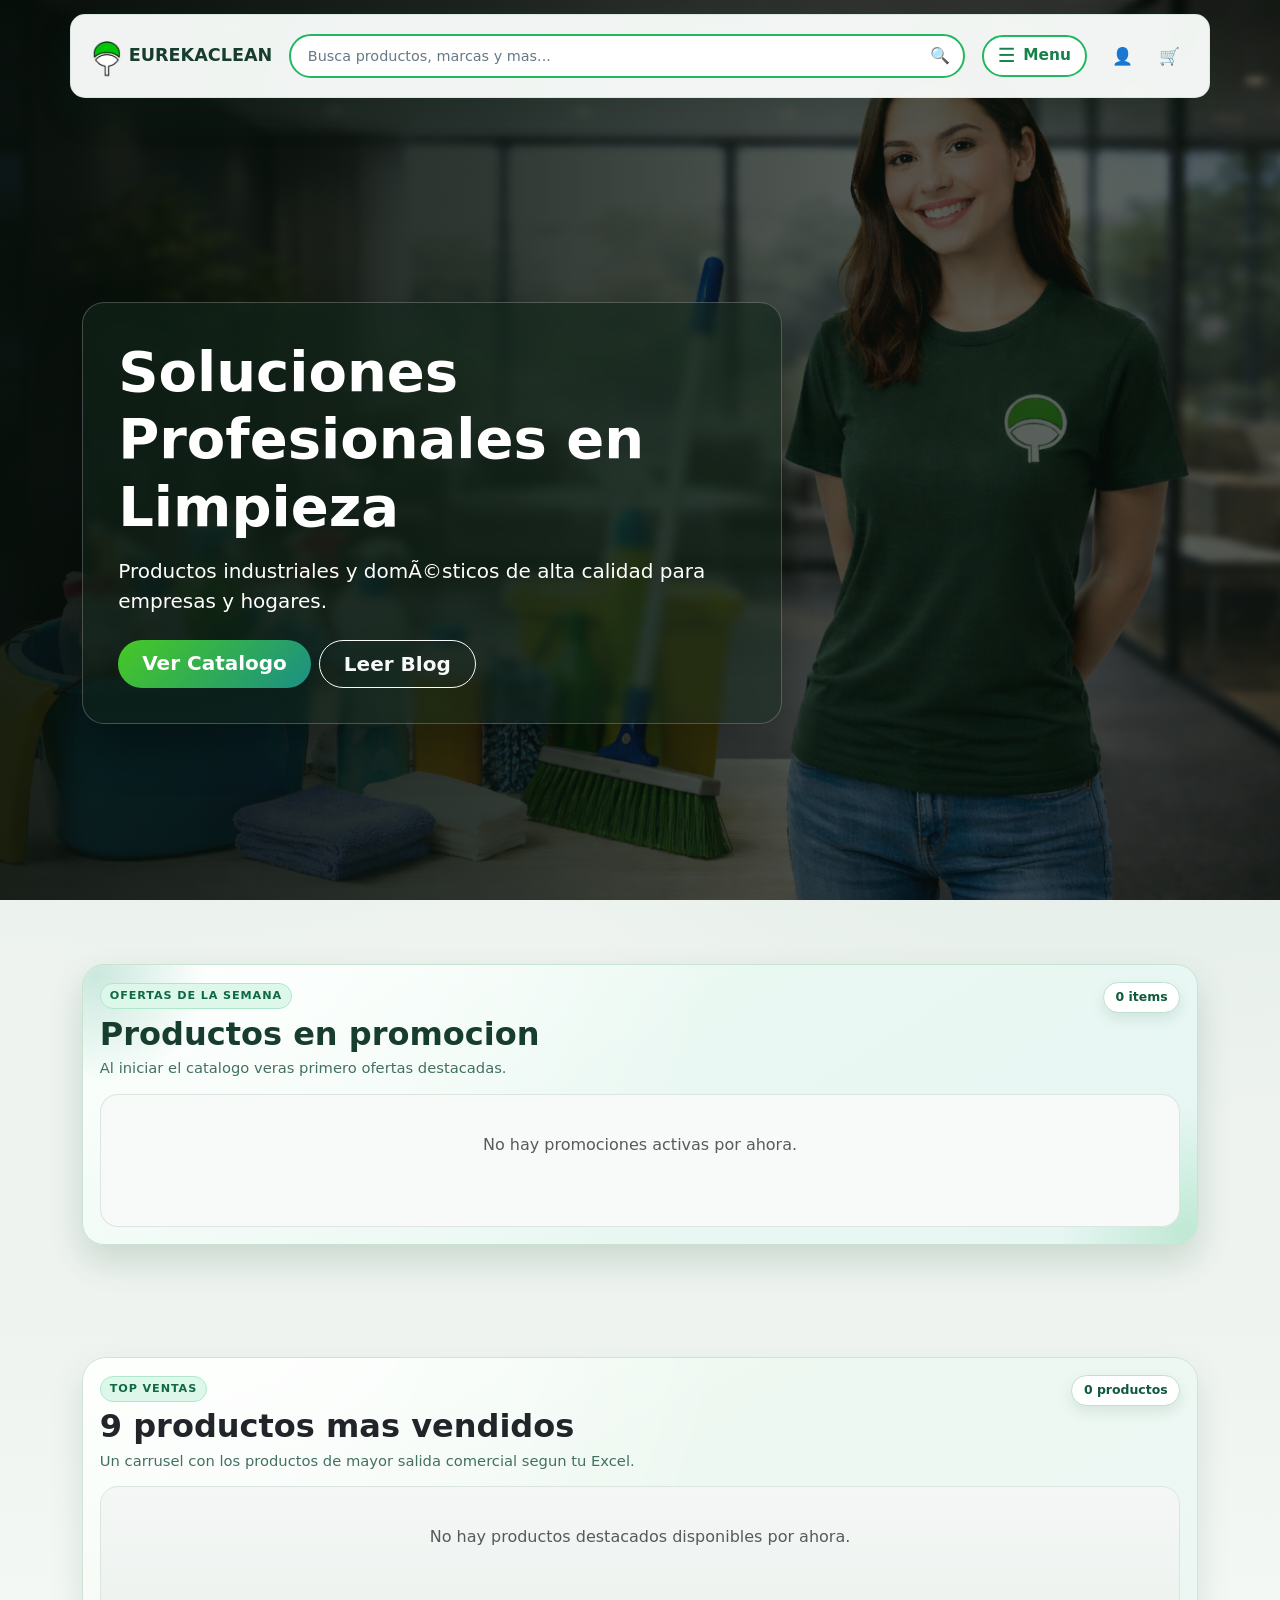
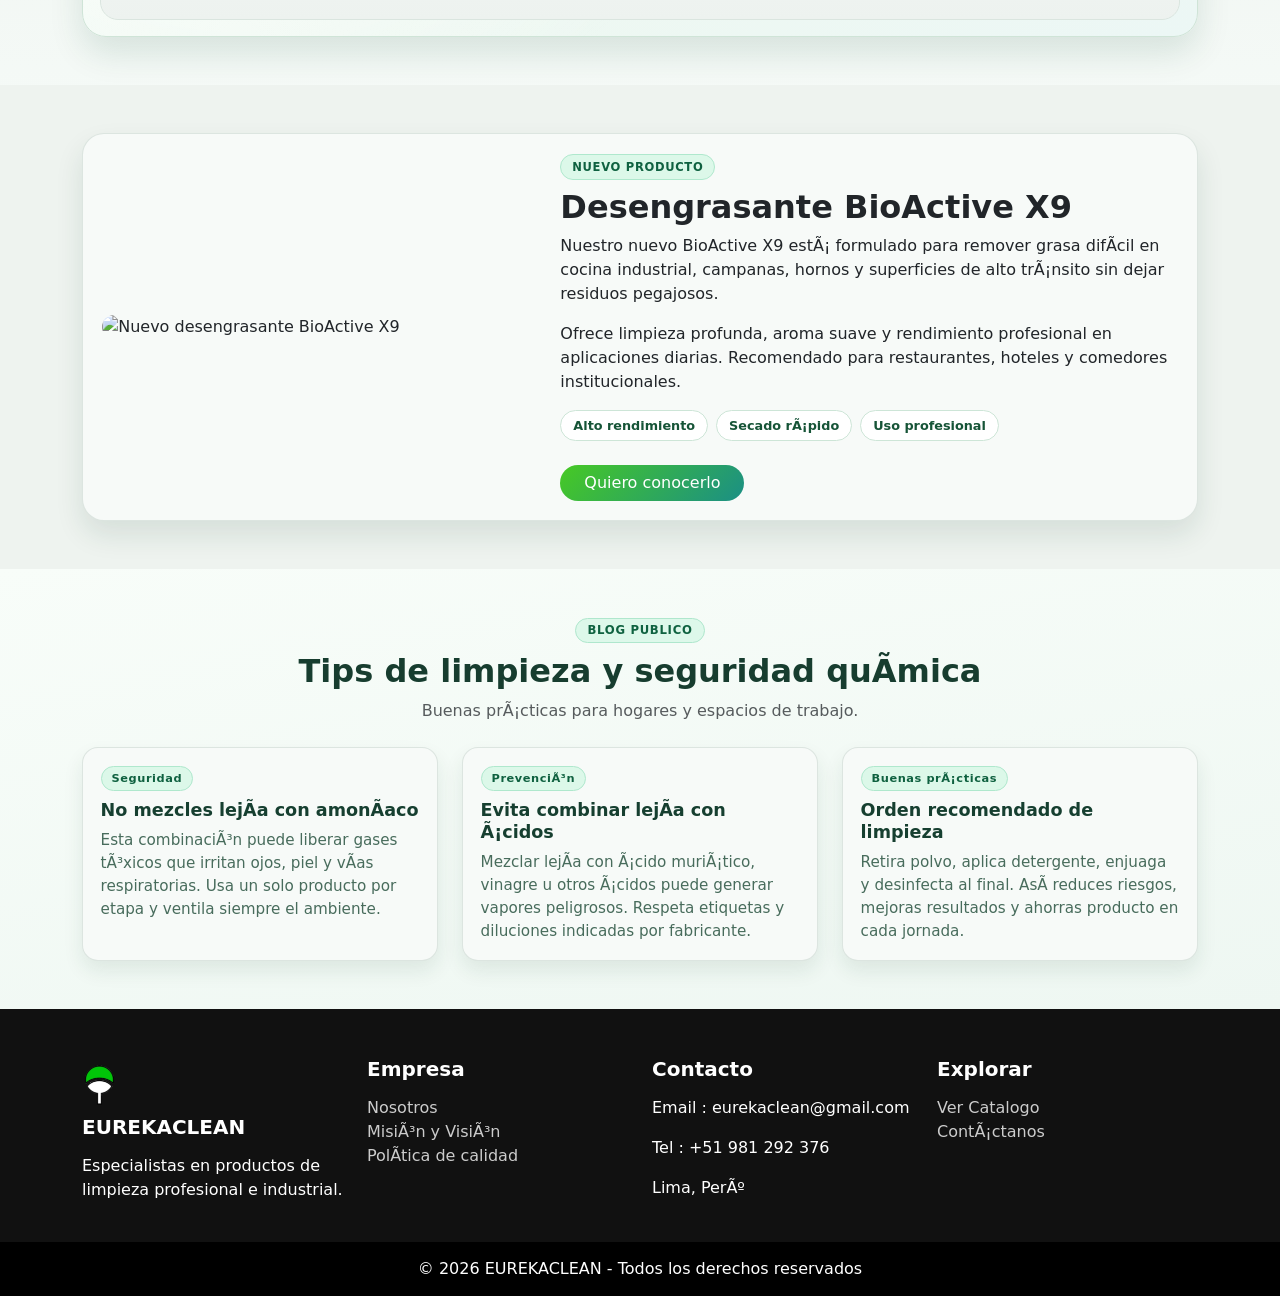
==== index.html @ d884f150 "Primer commit - EurekaCleanCode" ====
﻿<!DOCTYPE html>
<html lang="es" class="page-data-pending">

<head>
  <meta charset="UTF-8">
  <meta name="viewport" content="width=device-width, initial-scale=1.0">
  <title>EUREKACLEAN - Productos de Limpieza Profesional</title>

  <!-- Bootstrap -->
  <link href="https://cdn.jsdelivr.net/npm/bootstrap@5.3.3/dist/css/bootstrap.min.css" rel="stylesheet" integrity="sha384-QWTKZyjpPEjISv5WaRU9OFeRpok6YctnYmDr5pNlyT2bRjXh0JMhjY6hW+ALEwIH" crossorigin="anonymous">

  <!-- Google Font -->
  <link rel="stylesheet" href="css/style-index.css?v=20260604scan2">
  <link rel="icon" type="image/png" href="img/logo.png">
  <link rel="stylesheet" href="css/style-auth-admin.css?v=20260605noflicker1">
  <link rel="stylesheet" href="css/style-mobile.css?v=20260605noflicker1">
  <script src="js/runtime-config.js?v=20260604scan2"></script>
  <script src="js/app-config.js?v=20260604scan2"></script>
  <script src="js/auth-admin-flag.js?v=20260605noflicker1"></script>
</head>

<body class="page-index">
  <!-- NAVBAR -->
  <nav class="navbar navbar-expand-lg navbar-dark fixed-top custom-navbar">
    <div class="container nav-shell">
      <a class="navbar-brand text-white d-inline-flex align-items-center gap-2" href="index.html">
        <img src="img/logo.png" alt="Logo EUREKACLEAN">
        <span>EUREKACLEAN</span>
      </a>

      <button class="navbar-toggler nav-menu-pill" type="button" data-bs-toggle="collapse" data-bs-target="#menu" aria-controls="menu" aria-expanded="false" aria-label="Abrir menu">
        <span class="nav-menu-icon" aria-hidden="true">&#9776;</span>
        <span>Menu</span>
      </button>

      <form class="nav-search" action="tienda.html" method="get" role="search">
        <input name="q" type="search" placeholder="Busca productos, marcas y mas..." aria-label="Buscar productos">
        <button type="submit" aria-label="Buscar">&#128269;</button>
      </form>

      <div class="nav-action-row">
        <div class="nav-auth-action" id="navAuthSlot">
          <a class="nav-icon-link nav-account-link" href="login.html" aria-label="Iniciar sesion">&#128100;</a>
        </div>
        <a class="nav-icon-link nav-cart-link" href="proforma.html" aria-label="Ver proforma">&#128722;<span class="nav-cart-count" hidden>0</span></a>
      </div>

      <div class="collapse navbar-collapse nav-menu-panel" id="menu">
        <ul class="navbar-nav align-items-center">
          <li class="nav-item"><a class="nav-link active" href="index.html">Inicio</a></li>
          <li class="nav-item"><a class="nav-link" href="acerca.html">Acerca</a></li>
          <li class="nav-item"><a class="nav-link" href="contacto.html">Contacto</a></li>
          <li class="nav-item"><a class="nav-link" href="tienda.html">Catalogo</a></li>
          <li class="nav-item" data-admin-only><a class="nav-link nav-editor-link" href="editor.html">Editor</a></li>
        </ul>
      </div>
    </div>
  </nav>

  <!-- HERO -->
  <section id="hero-principal" class="hero">
    <div class="container text-white">
      <div class="hero-content">
        <h1 class="display-4 fw-bold mb-3">
          Soluciones Profesionales en Limpieza
        </h1>
        <p class="lead mb-4">
          Productos industriales y domÃ©sticos de alta calidad para empresas y hogares.
        </p>
        <div class="d-flex flex-wrap gap-2">
          <a href="tienda.html" class="btn btn-success btn-lg fw-semibold rounded-pill px-4">
            Ver Catalogo
          </a>
          <a href="#blog-limpieza" class="btn btn-outline-light btn-lg fw-semibold rounded-pill px-4">
            Leer Blog
          </a>
        </div>
      </div>
    </div>
  </section>

  <!-- CARRUSEL DE PROMOCIONES (ESTILO CATALOGO) -->
  <section class="promo-home py-5">
    <div class="container">
      <div class="promo-shell mb-0">
        <div class="promo-head">
          <div>
            <span class="promo-kicker">OFERTAS DE LA SEMANA</span>
            <h2 class="promo-title mb-1">Productos en promocion</h2>
            <p class="promo-subtitle mb-0">Al iniciar el catalogo veras primero ofertas destacadas.</p>
          </div>
          <span id="promoCountBadgeHome" class="promo-count-badge">0 items</span>
        </div>

        <div class="promo-carousel-frame">
          <div id="homePromoCarousel" class="carousel slide promo-carousel" data-bs-pause="hover">
            <div id="promoIndicatorsHome" class="carousel-indicators promo-indicators"></div>
            <div id="promoInnerHome" class="carousel-inner"></div>

            <button class="carousel-control-prev" type="button" data-bs-target="#homePromoCarousel" data-bs-slide="prev"
              aria-label="Promocion anterior">
              <span class="carousel-control-prev-icon" aria-hidden="true"></span>
            </button>
            <button class="carousel-control-next" type="button" data-bs-target="#homePromoCarousel" data-bs-slide="next"
              aria-label="Promocion siguiente">
              <span class="carousel-control-next-icon" aria-hidden="true"></span>
            </button>
          </div>
        </div>
      </div>
    </div>
  </section>

  <section class="featured-sellers py-5">
    <div class="container">
      <div class="featured-sellers-shell">
        <div class="featured-sellers-head">
          <div>
            <span class="featured-sellers-kicker">TOP VENTAS</span>
            <h2 class="fw-bold mb-1">9 productos mas vendidos</h2>
            <p class="featured-sellers-subtitle mb-0">Un carrusel con los productos de mayor salida comercial segun tu
              Excel.</p>
          </div>
          <span id="featuredSellersBadge" class="featured-sellers-badge">0 productos</span>
        </div>

        <div class="featured-sellers-frame">
          <div id="featuredSellersCarousel" class="carousel slide featured-sellers-carousel" data-bs-pause="hover">
            <div id="featuredSellersIndicators" class="carousel-indicators featured-sellers-indicators"></div>
            <div id="featuredSellersInner" class="carousel-inner"></div>

            <button class="carousel-control-prev" type="button" data-bs-target="#featuredSellersCarousel"
              data-bs-slide="prev" aria-label="Producto anterior">
              <span class="carousel-control-prev-icon" aria-hidden="true"></span>
            </button>
            <button class="carousel-control-next" type="button" data-bs-target="#featuredSellersCarousel"
              data-bs-slide="next" aria-label="Producto siguiente">
              <span class="carousel-control-next-icon" aria-hidden="true"></span>
            </button>
          </div>
        </div>
      </div>
    </div>
  </section>

  <!-- NUEVO PRODUCTO -->
  <section class="new-product py-5">
    <div class="container">
      <div class="new-product-shell">
        <div class="row g-4 align-items-center">
          <div class="col-lg-5">
            <img src="https://images.unsplash.com/photo-1607619056574-7b8d3ee536b2?auto=format&fit=crop&w=900&q=80"
              class="img-fluid rounded-4" alt="Nuevo desengrasante BioActive X9">
          </div>
          <div class="col-lg-7">
            <span class="new-product-kicker">NUEVO PRODUCTO</span>
            <h2 class="fw-bold mt-2">Desengrasante BioActive X9</h2>
            <p class="mb-3">
              Nuestro nuevo BioActive X9 estÃ¡ formulado para remover grasa difÃ­cil en cocina industrial,
              campanas, hornos y superficies de alto trÃ¡nsito sin dejar residuos pegajosos.
            </p>
            <p class="mb-3">
              Ofrece limpieza profunda, aroma suave y rendimiento profesional en aplicaciones diarias.
              Recomendado para restaurantes, hoteles y comedores institucionales.
            </p>
            <div class="d-flex flex-wrap gap-2">
              <span class="new-product-chip">Alto rendimiento</span>
              <span class="new-product-chip">Secado rÃ¡pido</span>
              <span class="new-product-chip">Uso profesional</span>
            </div>
            <a href="tienda.html" class="btn btn-success rounded-pill px-4 mt-4">Quiero conocerlo</a>
          </div>
        </div>
      </div>
    </div>
  </section>

  <!-- BLOG PUBLICO -->
  <section id="blog-limpieza" class="clean-blog py-5">
    <div class="container">
      <div class="section-head text-center mb-4">
        <span class="section-kicker">BLOG PUBLICO</span>
        <h2 class="fw-bold mb-2">Tips de limpieza y seguridad quÃ­mica</h2>
        <p class="text-muted mb-0">Buenas prÃ¡cticas para hogares y espacios de trabajo.</p>
      </div>

      <div class="row g-4">
        <div class="col-md-4">
          <article class="blog-card h-100">
            <span class="blog-tag">Seguridad</span>
            <h3>No mezcles lejÃ­a con amonÃ­aco</h3>
            <p>
              Esta combinaciÃ³n puede liberar gases tÃ³xicos que irritan ojos, piel y vÃ­as respiratorias.
              Usa un solo producto por etapa y ventila siempre el ambiente.
            </p>
          </article>
        </div>
        <div class="col-md-4">
          <article class="blog-card h-100">
            <span class="blog-tag">PrevenciÃ³n</span>
            <h3>Evita combinar lejÃ­a con Ã¡cidos</h3>
            <p>
              Mezclar lejÃ­a con Ã¡cido muriÃ¡tico, vinagre u otros Ã¡cidos puede generar vapores peligrosos.
              Respeta etiquetas y diluciones indicadas por fabricante.
            </p>
          </article>
        </div>
        <div class="col-md-4">
          <article class="blog-card h-100">
            <span class="blog-tag">Buenas prÃ¡cticas</span>
            <h3>Orden recomendado de limpieza</h3>
            <p>
              Retira polvo, aplica detergente, enjuaga y desinfecta al final. AsÃ­ reduces riesgos,
              mejoras resultados y ahorras producto en cada jornada.
            </p>
          </article>
        </div>
      </div>
    </div>
  </section>

  <!-- FOOTER -->
  <footer class="footer text-white pt-5">
    <div class="container">
      <div class="row">

        <div class="col-md-3 mb-4">
          <img src="img/logo.png" alt="Logo EUREKACLEAN" style="height:50px;width:auto;" class="mb-2">
          <h5>EUREKACLEAN</h5>
          <p>Especialistas en productos de limpieza profesional e industrial.</p>
        </div>

        <div class="col-md-3 mb-4">
          <h5>Empresa</h5>
          <ul class="list-unstyled">
            <li><a href="acerca.html">Nosotros</a></li>
            <li><a href="acerca.html">MisiÃ³n y VisiÃ³n</a></li>
            <li><a href="acerca.html">PolÃ­tica de calidad</a></li>
          </ul>
        </div>

        <div class="col-md-3 mb-4">
          <h5>Contacto</h5>
          <p>Email : eurekaclean@gmail.com</p>
          <p>Tel : +51 981 292 376</p>
          <p>Lima, PerÃº</p>
        </div>

        <div class="col-md-3 mb-4">
          <h5>Explorar</h5>
          <ul class="list-unstyled">
            <li><a href="tienda.html">Ver Catalogo</a></li>
            <li><a href="contacto.html">ContÃ¡ctanos</a></li>
          </ul>
        </div>

      </div>
    </div>

    <div class="footer-bottom text-center text-white">
      &copy; 2026 EUREKACLEAN - Todos los derechos reservados
    </div>
  </footer>

  <script src="js/catalog-store.js?v=20260604scan2"></script>
  <script src="js/catalog-top-sellers.js?v=20260604scan2"></script>
  <script>
    (() => {
      const promoCountBadge = document.getElementById("promoCountBadgeHome");
      const promoIndicators = document.getElementById("promoIndicatorsHome");
      const promoInner = document.getElementById("promoInnerHome");
      const promoCarouselEl = document.getElementById("homePromoCarousel");
      const promoPrevControl = promoCarouselEl ? promoCarouselEl.querySelector(".carousel-control-prev") : null;
      const promoNextControl = promoCarouselEl ? promoCarouselEl.querySelector(".carousel-control-next") : null;
      const featuredSellersBadge = document.getElementById("featuredSellersBadge");
      const featuredSellersIndicators = document.getElementById("featuredSellersIndicators");
      const featuredSellersInner = document.getElementById("featuredSellersInner");
      const featuredSellersCarouselEl = document.getElementById("featuredSellersCarousel");
      const featuredSellersPrev = featuredSellersCarouselEl ? featuredSellersCarouselEl.querySelector(".carousel-control-prev") : null;
      const featuredSellersNext = featuredSellersCarouselEl ? featuredSellersCarouselEl.querySelector(".carousel-control-next") : null;
      const mobilePromoMedia = window.matchMedia("(max-width: 767.98px)");
      let homePromoItemsPerSlide = mobilePromoMedia.matches ? 1 : 3;
      let featuredItemsPerSlide = mobilePromoMedia.matches ? 1 : 3;
      const catalogApi = window.EUREKA_CATALOG;
      const topSellerCodes = Array.isArray(window.EUREKA_TOP_SELLERS) ? window.EUREKA_TOP_SELLERS : [];
      if (!promoCountBadge || !promoIndicators || !promoInner || !catalogApi) return;

      function togglePromoControls(show) {
        if (promoPrevControl) promoPrevControl.classList.toggle("d-none", !show);
        if (promoNextControl) promoNextControl.classList.toggle("d-none", !show);
      }

      function toggleFeaturedControls(show) {
        if (featuredSellersPrev) featuredSellersPrev.classList.toggle("d-none", !show);
        if (featuredSellersNext) featuredSellersNext.classList.toggle("d-none", !show);
      }

      function chunkItems(items, chunkSize) {
        const chunks = [];
        for (let i = 0; i < items.length; i += chunkSize) {
          chunks.push(items.slice(i, i + chunkSize));
        }
        return chunks;
      }

      function syncHomePromoCarousel() {
        if (!promoCarouselEl || !window.bootstrap || !window.bootstrap.Carousel) return;
        const carousel = window.bootstrap.Carousel.getOrCreateInstance(promoCarouselEl, {
          interval: false,
          touch: true,
          wrap: true
        });
        carousel.pause();
      }

      function syncFeaturedSellersCarousel() {
        if (!featuredSellersCarouselEl || !window.bootstrap || !window.bootstrap.Carousel) return;
        const carousel = window.bootstrap.Carousel.getOrCreateInstance(featuredSellersCarouselEl, {
          interval: false,
          touch: true,
          wrap: true
        });
        carousel.pause();
      }

      function escapeHtml(value) {
        return String(value || "")
          .replace(/&/g, "&amp;")
          .replace(/</g, "&lt;")
          .replace(/>/g, "&gt;")
          .replace(/"/g, "&quot;")
          .replace(/'/g, "&#39;");
      }

      function formatMoney(value) {
        return Number(value || 0).toFixed(2);
      }

      function buildFeaturedFallbackImage(item) {
        const safeName = escapeHtml(String(item && item.name ? item.name : "Producto").slice(0, 34));
        const safeCategory = escapeHtml(String(item && item.categoryLabel ? item.categoryLabel : "Catalogo"));
        const svg = `
          <svg xmlns="http://www.w3.org/2000/svg" width="800" height="620" viewBox="0 0 800 620">
            <defs>
              <linearGradient id="g" x1="0" x2="1" y1="0" y2="1">
                <stop offset="0%" stop-color="#f2fbf5"/>
                <stop offset="100%" stop-color="#dff1e8"/>
              </linearGradient>
            </defs>
            <rect width="800" height="620" rx="32" fill="url(#g)"/>
            <rect x="40" y="40" width="720" height="540" rx="28" fill="#fbfffd" stroke="#d2e7da" stroke-width="4"/>
            <circle cx="196" cy="180" r="66" fill="#d9efe1"/>
            <rect x="290" y="138" width="286" height="32" rx="16" fill="#d9efe1"/>
            <rect x="290" y="190" width="228" height="24" rx="12" fill="#e6f6ee"/>
            <rect x="118" y="326" width="564" height="96" rx="28" fill="#1f8d63"/>
            <text x="400" y="384" text-anchor="middle" font-size="34" font-family="Montserrat, Arial, sans-serif" font-weight="800" fill="#ffffff">${safeCategory}</text>
            <text x="400" y="488" text-anchor="middle" font-size="28" font-family="Montserrat, Arial, sans-serif" font-weight="700" fill="#204234">${safeName}</text>
          </svg>
        `.trim();
        return `data:image/svg+xml;charset=UTF-8,${encodeURIComponent(svg)}`;
      }

      function renderFeaturedImage(item) {
        const src = String(item && item.image ? item.image : "").trim() || buildFeaturedFallbackImage(item);
        const alt = escapeHtml(item && item.name ? item.name : "Producto destacado");
        return `<img src="${escapeHtml(src)}" alt="${alt}" loading="lazy" referrerpolicy="no-referrer">`;
      }

      function getPromoItems() {
        const catalogData = catalogApi.getCatalogData();
        const defaultPromoMap = catalogApi.buildDefaultPromoMap(catalogData);
        const configMap = catalogApi.getCatalogConfigMap();
        const items = [];

        Object.entries(catalogData).forEach(([categoryKey, categoryData]) => {
          const sourceItems = categoryData && Array.isArray(categoryData.items) ? categoryData.items : [];
          sourceItems.forEach((item) => {
            const configured = catalogApi.applyConfigToItem(item, configMap, defaultPromoMap);
            if (!configured || !configured.active || !configured.isPromotion) return;
            items.push({
              ...configured,
              categoryKey,
              categoryLabel: categoryData.label
            });
          });
        });

        return items
          .sort((a, b) => Number(b.discountPct || 0) - Number(a.discountPct || 0))
          .slice(0, 12);
      }

      function getTopSellers() {
        const catalogData = catalogApi.getCatalogData();
        const defaultPromoMap = catalogApi.buildDefaultPromoMap(catalogData);
        const configMap = catalogApi.getCatalogConfigMap();
        const catalogByCode = new Map();

        Object.entries(catalogData).forEach(([categoryKey, categoryData]) => {
          const sourceItems = categoryData && Array.isArray(categoryData.items) ? categoryData.items : [];
          sourceItems.forEach((item) => {
            const configured = catalogApi.applyConfigToItem(item, configMap, defaultPromoMap);
            if (!configured || !configured.active) return;
            catalogByCode.set(String(configured.code || "").trim(), {
              ...configured,
              categoryKey,
              categoryLabel: categoryData.label
            });
          });
        });

        return topSellerCodes
          .map((code) => catalogByCode.get(String(code || "").trim()))
          .filter(Boolean)
          .slice(0, 9);
      }

      function renderHomePromos() {
        const promoItems = getPromoItems();
        promoCountBadge.textContent = `${promoItems.length} items`;

        if (!promoItems.length) {
          promoIndicators.innerHTML = "";
          promoInner.innerHTML = `
            <div class="carousel-item active">
              <div class="text-center text-muted py-4">No hay promociones activas por ahora.</div>
            </div>
          `;
          togglePromoControls(false);
          return;
        }

        const slides = chunkItems(promoItems, homePromoItemsPerSlide);
        togglePromoControls(slides.length > 1);

        promoIndicators.innerHTML = slides.map((_, index) => `
          <button
            type="button"
            data-bs-target="#homePromoCarousel"
            data-bs-slide-to="${index}"
            class="${index === 0 ? "active" : ""}"
            ${index === 0 ? 'aria-current="true"' : ""}
            aria-label="Promocion ${index + 1}"
          ></button>
        `).join("");

        promoInner.innerHTML = slides.map((slideItems, slideIndex) => `
          <div class="carousel-item ${slideIndex === 0 ? "active" : ""}">
            <div class="row g-3">
              ${slideItems.map((item) => `
                <div class="col-md-4">
                  <article class="promo-card h-100">
                    <div class="promo-thumb${item.image ? "" : " placeholder"}">
                      ${item.image ? `<img src="${escapeHtml(item.image)}" alt="${escapeHtml(item.name)}" loading="lazy" referrerpolicy="no-referrer">` : "Sin imagen"}
                    </div>
                    <div class="promo-body">
                      <h5 class="promo-name">${escapeHtml(item.name)}</h5>
                      <p class="promo-description">${escapeHtml(item.description ? item.description : `Categoria: ${item.categoryLabel}`)}</p>
                      <div class="promo-meta-row">
                        <p class="promo-category">${escapeHtml(item.categoryLabel)}</p>
                        <span class="promo-discount">-${item.discountPct}%</span>
                      </div>
                      <p class="promo-code">${escapeHtml(item.code)}</p>
                      <p class="promo-price-row">
                        <strong class="promo-new-price">S/. ${item.price}</strong>
                        <span class="promo-old-price">Antes : S/. ${item.originalPrice}</span>
                      </p>
                    </div>
                    <a class="btn btn-success btn-sm w-100" href="tienda.html">Agregar promocion</a>
                  </article>
                </div>
              `).join("")}
            </div>
          </div>
        `).join("");

        syncHomePromoCarousel();
      }

      function renderFeaturedSellers() {
        if (!featuredSellersBadge || !featuredSellersIndicators || !featuredSellersInner) return;
        const items = getTopSellers();
        featuredSellersBadge.textContent = `${items.length} productos`;

        if (!items.length) {
          featuredSellersIndicators.innerHTML = "";
          featuredSellersInner.innerHTML = `
            <div class="carousel-item active">
              <div class="text-center text-muted py-4">No hay productos destacados disponibles por ahora.</div>
            </div>
          `;
          toggleFeaturedControls(false);
          return;
        }

        const slides = chunkItems(items, featuredItemsPerSlide);
        toggleFeaturedControls(slides.length > 1);

        featuredSellersIndicators.innerHTML = slides.map((_, index) => `
          <button
            type="button"
            data-bs-target="#featuredSellersCarousel"
            data-bs-slide-to="${index}"
            class="${index === 0 ? "active" : ""}"
            ${index === 0 ? 'aria-current="true"' : ""}
            aria-label="Top vendido ${index + 1}"
          ></button>
        `).join("");

        featuredSellersInner.innerHTML = slides.map((slideItems, slideIndex) => `
          <div class="carousel-item ${slideIndex === 0 ? "active" : ""}">
            <div class="row g-3">
              ${slideItems.map((item) => `
                <div class="col-md-4">
                  <article class="featured-seller-card h-100">
                    <div class="featured-seller-thumb">
                      ${renderFeaturedImage(item)}
                    </div>
                    <div class="featured-seller-body">
                      <div class="featured-seller-meta">
                        <span class="featured-seller-category">${escapeHtml(item.categoryLabel)}</span>
                        <span class="featured-seller-rank">Mas vendido</span>
                      </div>
                      <h3 class="featured-seller-name">${escapeHtml(item.name)}</h3>
                      <p class="featured-seller-code">${escapeHtml(item.code)}</p>
                      <p class="featured-seller-price">S/. ${formatMoney(item.price)}</p>
                    </div>
                    <a href="tienda.html" class="btn btn-success btn-sm w-100 rounded-pill">Ver en catalogo</a>
                  </article>
                </div>
              `).join("")}
            </div>
          </div>
        `).join("");

        syncFeaturedSellersCarousel();
      }

      window.addEventListener("storage", (event) => {
        if (
          event.key !== catalogApi.CATALOG_EDITOR_KEY
          && event.key !== catalogApi.CATALOG_CUSTOM_PRODUCTS_KEY
          && event.key !== catalogApi.CATALOG_SYNC_KEY
        ) return;
        renderHomePromos();
        renderFeaturedSellers();
      });

      window.addEventListener("catalog:changed", () => {
        renderHomePromos();
        renderFeaturedSellers();
      });

      window.addEventListener("resize", () => {
        const nextItemsPerSlide = mobilePromoMedia.matches ? 1 : 3;
        if (nextItemsPerSlide === homePromoItemsPerSlide && nextItemsPerSlide === featuredItemsPerSlide) return;
        homePromoItemsPerSlide = nextItemsPerSlide;
        featuredItemsPerSlide = nextItemsPerSlide;
        renderHomePromos();
        renderFeaturedSellers();
      });

      window.addEventListener("load", () => {
        syncHomePromoCarousel();
        syncFeaturedSellersCarousel();
      });

      renderHomePromos();
      renderFeaturedSellers();
      catalogApi.refreshBackendCatalog(true)
        .then((updated) => {
          if (!updated) return;
          renderHomePromos();
          renderFeaturedSellers();
        })
        .catch(() => null)
        .finally(() => {
          document.documentElement.classList.remove("page-data-pending", "auth-preload");
          document.body.classList.remove("auth-preload");
        });
    })();
  </script>
  <script src="js/auth-ui.js?v=20260605noflicker1"></script>
  <script src="https://cdn.jsdelivr.net/npm/bootstrap@5.3.3/dist/js/bootstrap.bundle.min.js" integrity="sha384-YvpcrYf0tY3lHB60NNkmXc5s9fDVZLESaAA55NDzOxhy9GkcIdslK1eN7N6jIeHz" crossorigin="anonymous"></script>

</body>

</html>
---- css/style-index.css ----
:root {
  --brand-green: #47c924;
  --brand-green-2: #21b85f;
  --brand-teal: #1b8f85;
  --hero-overlay: rgba(8, 18, 12, 0.58);
  --hero-panel: rgba(255, 255, 255, 0.1);
  --hero-panel-border: rgba(255, 255, 255, 0.28);
}

body {
  font-family: system-ui, -apple-system, "Segoe UI", Arial, sans-serif;
  background:
    radial-gradient(circle at 10% 0%, rgba(43, 186, 94, .14), transparent 32%),
    radial-gradient(circle at 88% 10%, rgba(27, 143, 133, .12), transparent 30%),
    #eef3ef;
}

/* NAVBAR */
.custom-navbar {
  background: linear-gradient(118deg, var(--brand-green) 0%, var(--brand-green-2) 52%, var(--brand-teal) 100%);
  transition: all 0.3s ease;
  box-shadow: 0 10px 30px rgba(14, 72, 47, 0.18);
}

.navbar-brand {
  font-weight: 800;
  letter-spacing: 1px;
}

.nav-link {
  font-weight: 600;
  color: white !important;
}

.nav-link.active {
  border-bottom: 2px solid white;
}

.nav-link:hover {
  opacity: 0.8;
}

/* HERO */
.hero {
  min-height: 100vh;
  background-image:
    linear-gradient(90deg, rgba(7, 15, 11, 0.82) 0%, rgba(8, 18, 12, 0.62) 38%, rgba(8, 18, 12, 0.26) 68%, rgba(8, 18, 12, 0.14) 100%),
    linear-gradient(var(--hero-overlay), var(--hero-overlay)),
    url("../img/home/hero-home-cleaning-custom.png");
  background-size: cover;
  background-position: center right;
  background-repeat: no-repeat;
  background-attachment: scroll;
  padding-top: 80px;
  display: flex;
  align-items: center;
}

.hero-content {
  max-width: 700px;
  background: linear-gradient(180deg, rgba(17, 38, 26, 0.62) 0%, rgba(17, 38, 26, 0.46) 100%);
  border: 1px solid rgba(255, 255, 255, 0.22);
  backdrop-filter: blur(5px);
  border-radius: 22px;
  padding: 2.2rem;
  box-shadow: 0 24px 45px rgba(0, 0, 0, 0.28);
}

.hero .btn-success {
  background: linear-gradient(135deg, var(--brand-green) 0%, var(--brand-teal) 100%);
  border: none;
}

/* SECCIONES COMUNES */
.section-head .section-kicker {
  display: inline-flex;
  align-items: center;
  padding: .2rem .7rem;
  border-radius: 999px;
  font-size: .73rem;
  font-weight: 800;
  letter-spacing: .06em;
  color: #0f6240;
  background: #ddf8ea;
  border: 1px solid #afe7cd;
  margin-bottom: .55rem;
}

/* CARRUSEL PROMOS */
.promo-home {
  padding-top: 4rem !important;
  padding-bottom: 4rem !important;
}

.promo-shell {
  position: relative;
  overflow: hidden;
  background:
    radial-gradient(circle at 14% -18%, rgba(255, 255, 255, 0.84), transparent 48%),
    linear-gradient(148deg, #f7fff9 0%, #eaf8f2 45%, #e6f6f4 100%);
  border: 1px solid #c8e2d4;
  border-radius: 22px;
  padding: 1.05rem;
  box-shadow: 0 16px 34px rgba(12, 72, 46, 0.16);
}

.promo-shell::before {
  content: "";
  position: absolute;
  inset: auto -120px -120px auto;
  width: 260px;
  height: 260px;
  border-radius: 50%;
  background: radial-gradient(circle, rgba(38, 177, 84, .2) 0%, rgba(38, 177, 84, 0) 70%);
  pointer-events: none;
  animation: none;
}

.promo-shell::after {
  content: "";
  position: absolute;
  inset: -100px auto auto -96px;
  width: 220px;
  height: 220px;
  border-radius: 50%;
  background: radial-gradient(circle, rgba(33, 152, 117, .22) 0%, rgba(33, 152, 117, 0) 70%);
  pointer-events: none;
  animation: none;
}

.promo-head {
  position: relative;
  z-index: 1;
  display: flex;
  justify-content: space-between;
  gap: .8rem;
  align-items: flex-start;
  margin-bottom: .9rem;
  flex-wrap: wrap;
}

.promo-kicker {
  display: inline-block;
  margin-bottom: .35rem;
  padding: .22rem .56rem;
  border-radius: 999px;
  font-size: .7rem;
  font-weight: 800;
  letter-spacing: .08em;
  color: #0f6943;
  background: #ddf8ea;
  border: 1px solid #afe7cd;
}

.promo-title {
  font-weight: 800;
  margin: 0;
  color: #173d2f;
}

.promo-subtitle {
  color: #427062;
  font-size: .92rem;
}

.promo-count-badge {
  display: inline-flex;
  align-items: center;
  justify-content: center;
  padding: .34rem .72rem;
  border-radius: 999px;
  font-size: .78rem;
  font-weight: 700;
  color: #0f5a3b;
  background: #fff;
  border: 1px solid #bee1cd;
  box-shadow: 0 6px 14px rgba(16, 68, 45, .1);
  white-space: nowrap;
}

.promo-carousel-frame {
  position: relative;
  z-index: 1;
  background: linear-gradient(180deg, #f4f5f7 0%, #edf0f3 100%);
  border: 1px solid #dfe4ea;
  border-radius: 18px;
  padding: .88rem;
}

.promo-carousel {
  position: relative;
  padding: 0 2.05rem 1.95rem;
}

.promo-carousel .carousel-item.active .promo-card {
  animation: none;
}

.promo-indicators {
  margin-bottom: 0;
  gap: .32rem;
}

.promo-indicators [data-bs-target] {
  width: 24px;
  height: 6px;
  border-radius: 999px;
  border: none;
  background: #a4adb8;
  opacity: .45;
  margin: 0;
  transition: all .25s ease;
}

.promo-indicators .active {
  background: #1f2933;
  opacity: 1;
  width: 32px;
  box-shadow: 0 0 0 2px rgba(31, 41, 51, .14);
}

.promo-carousel .carousel-control-prev,
.promo-carousel .carousel-control-next {
  width: 36px;
  height: 36px;
  top: 46%;
  transform: translateY(-50%);
  border-radius: 50%;
  border: 1px solid #d0d8e1;
  background: rgba(255, 255, 255, .94);
  box-shadow: 0 10px 18px rgba(21, 29, 38, .16);
  opacity: .98;
  transition: transform .22s ease, filter .22s ease, box-shadow .22s ease;
}

.promo-carousel .carousel-control-prev:hover,
.promo-carousel .carousel-control-next:hover {
  transform: translateY(-50%) scale(1.04);
  filter: brightness(1.02);
  box-shadow: 0 14px 22px rgba(21, 29, 38, .2);
}

.promo-carousel .carousel-control-prev {
  left: 0;
}

.promo-carousel .carousel-control-next {
  right: 0;
}

.promo-carousel .carousel-control-prev-icon,
.promo-carousel .carousel-control-next-icon {
  width: 16px;
  height: 16px;
  filter: invert(1) saturate(0) brightness(.28);
}

.promo-card {
  position: relative;
  display: flex;
  flex-direction: column;
  overflow: hidden;
  background: linear-gradient(180deg, #f8f9fb 0%, #f1f4f7 100%);
  border: 1px solid #dce3ea;
  border-radius: 18px;
  padding: .72rem;
  box-shadow: 0 12px 24px rgba(21, 32, 44, .12);
  transition: transform .25s ease, box-shadow .25s ease, border-color .25s ease;
}

.promo-card::after {
  content: none;
}

.promo-card:hover {
  transform: translateY(-4px);
  box-shadow: 0 18px 30px rgba(21, 32, 44, .18);
  border-color: #ced8e2;
}

.promo-thumb {
  position: relative;
  order: 2;
  aspect-ratio: 1 / 1;
  min-height: 172px;
  border: 1px solid #d9e1e8;
  border-radius: 14px;
  overflow: hidden;
  background:
    radial-gradient(circle at 20% 16%, rgba(255, 255, 255, .86), rgba(255, 255, 255, 0) 54%),
    linear-gradient(168deg, #eceff3 0%, #dfe5eb 100%);
  margin-top: auto;
}

.promo-thumb img {
  width: 100%;
  height: 100%;
  object-fit: contain;
  padding: .75rem;
  display: block;
  transition: transform .28s ease;
}

.promo-card:hover .promo-thumb img {
  transform: scale(1.02);
}

.promo-thumb.placeholder {
  display: flex;
  align-items: center;
  justify-content: center;
  color: #6a8f7c;
  font-weight: 600;
  font-size: .9rem;
}

.promo-body {
  order: 1;
  flex: 0 0 auto;
  display: flex;
  flex-direction: column;
  gap: .32rem;
  padding: .08rem .12rem .6rem;
}

.promo-meta-row {
  display: flex;
  align-items: center;
  justify-content: space-between;
  gap: .4rem;
  margin-bottom: 0;
}

.promo-category {
  display: inline-flex;
  padding: .14rem .46rem;
  border-radius: 999px;
  background: #e8edf2;
  color: #2f3a46;
  border: 1px solid #ced8e1;
  font-size: .66rem;
  font-weight: 700;
  margin: 0;
  letter-spacing: .02em;
}

.promo-name {
  font-size: 1rem;
  margin: 0;
  font-weight: 700;
  color: #1f2a36;
  line-height: 1.22;
}

.promo-description {
  margin: 0;
  color: #4f5a65;
  font-size: .86rem;
  line-height: 1.34;
  min-height: 2.25em;
  display: -webkit-box;
  -webkit-line-clamp: 2;
  -webkit-box-orient: vertical;
  overflow: hidden;
}

.promo-code {
  display: none;
}

.promo-price-row {
  display: flex;
  align-items: center;
  gap: .45rem;
  flex-wrap: wrap;
  margin: .08rem 0 0;
}

.promo-old-price {
  color: #67717b;
  text-decoration: line-through;
  font-size: .78rem;
}

.promo-new-price {
  color: #1d6f4d;
  font-size: 1rem;
  line-height: 1;
}

.promo-discount {
  background: #212e3b;
  color: #fff;
  font-size: .68rem;
  font-weight: 700;
  border-radius: 999px;
  padding: .14rem .45rem;
  flex-shrink: 0;
  box-shadow: 0 6px 10px rgba(20, 31, 42, .2);
}

.promo-card .btn-success {
  order: 3;
  border: none;
  border-radius: 10px;
  padding: .5rem .7rem;
  font-weight: 700;
  background: linear-gradient(135deg, #23a45d 0%, #1a8a63 100%);
  box-shadow: 0 8px 14px rgba(20, 105, 77, .24);
}

.promo-card .btn-success:hover {
  background: linear-gradient(135deg, #1f9755 0%, #177a58 100%);
}

/* TOP VENDEDORES */
.featured-sellers {
  background: linear-gradient(180deg, rgba(255, 255, 255, 0) 0%, rgba(245, 250, 247, .9) 100%);
}

.featured-sellers-shell {
  position: relative;
  overflow: hidden;
  background:
    radial-gradient(circle at 14% -18%, rgba(255, 255, 255, 0.9), transparent 48%),
    linear-gradient(150deg, #f9fff9 0%, #eef8f1 45%, #ecf7f5 100%);
  border: 1px solid #cfe4d7;
  border-radius: 24px;
  padding: 1.05rem;
  box-shadow: 0 16px 34px rgba(12, 72, 46, 0.12);
}

.featured-sellers-head {
  position: relative;
  z-index: 1;
  display: flex;
  align-items: flex-start;
  justify-content: space-between;
  gap: .8rem;
  flex-wrap: wrap;
  margin-bottom: .9rem;
}

.featured-sellers-kicker {
  display: inline-block;
  margin-bottom: .35rem;
  padding: .22rem .56rem;
  border-radius: 999px;
  font-size: .7rem;
  font-weight: 800;
  letter-spacing: .08em;
  color: #0f6943;
  background: #ddf8ea;
  border: 1px solid #afe7cd;
}

.featured-sellers-subtitle {
  color: #427062;
  font-size: .92rem;
}

.featured-sellers-badge {
  display: inline-flex;
  align-items: center;
  justify-content: center;
  padding: .34rem .72rem;
  border-radius: 999px;
  font-size: .78rem;
  font-weight: 700;
  color: #0f5a3b;
  background: #fff;
  border: 1px solid #bee1cd;
  box-shadow: 0 6px 14px rgba(16, 68, 45, .1);
  white-space: nowrap;
}

.featured-sellers-frame {
  position: relative;
  z-index: 1;
  background: linear-gradient(180deg, #f4f7f5 0%, #edf2ef 100%);
  border: 1px solid #dae5df;
  border-radius: 18px;
  padding: .88rem;
}

.featured-sellers-carousel {
  position: relative;
  padding: 0 2.05rem 1.95rem;
}

.featured-sellers-indicators {
  margin-bottom: 0;
  gap: .32rem;
}

.featured-sellers-indicators [data-bs-target] {
  width: 24px;
  height: 6px;
  border-radius: 999px;
  border: none;
  background: #a4adb8;
  opacity: .45;
  margin: 0;
  transition: all .25s ease;
}

.featured-sellers-indicators .active {
  background: #1f2933;
  opacity: 1;
  width: 32px;
  box-shadow: 0 0 0 2px rgba(31, 41, 51, .14);
}

.featured-sellers-carousel .carousel-control-prev,
.featured-sellers-carousel .carousel-control-next {
  width: 36px;
  height: 36px;
  top: 46%;
  transform: translateY(-50%);
  border-radius: 50%;
  border: 1px solid #d0d8e1;
  background: rgba(255, 255, 255, .94);
  box-shadow: 0 10px 18px rgba(21, 29, 38, .16);
  opacity: .98;
}

.featured-sellers-carousel .carousel-control-prev {
  left: 0;
}

.featured-sellers-carousel .carousel-control-next {
  right: 0;
}

.featured-sellers-carousel .carousel-control-prev-icon,
.featured-sellers-carousel .carousel-control-next-icon {
  width: 16px;
  height: 16px;
  filter: invert(1) saturate(0) brightness(.28);
}

.featured-seller-card {
  display: flex;
  flex-direction: column;
  gap: .78rem;
  height: 100%;
  background: linear-gradient(180deg, #fbfdfc 0%, #f1f5f3 100%);
  border: 1px solid #d8e3dd;
  border-radius: 18px;
  padding: .72rem;
  box-shadow: 0 12px 24px rgba(21, 32, 44, .1);
}

.featured-seller-thumb {
  border: 1px solid #dbe5df;
  border-radius: 14px;
  overflow: hidden;
  aspect-ratio: 1 / 1;
  background: linear-gradient(160deg, #eef6f1 0%, #e0ece6 100%);
}

.featured-seller-thumb img {
  width: 100%;
  height: 100%;
  object-fit: cover;
  display: block;
}

.featured-seller-body {
  display: flex;
  flex-direction: column;
  gap: .3rem;
  min-height: 0;
}

.featured-seller-meta {
  display: flex;
  align-items: center;
  justify-content: space-between;
  gap: .45rem;
  flex-wrap: wrap;
}

.featured-seller-category,
.featured-seller-rank {
  display: inline-flex;
  align-items: center;
  padding: .16rem .48rem;
  border-radius: 999px;
  font-size: .67rem;
  font-weight: 700;
}

.featured-seller-category {
  background: #e8edf2;
  color: #2f3a46;
  border: 1px solid #ced8e1;
}

.featured-seller-rank {
  background: #e7f7ed;
  color: #11683e;
  border: 1px solid #bee3cb;
}

.featured-seller-name {
  font-size: .98rem;
  line-height: 1.28;
  color: #173728;
  font-weight: 800;
  margin: 0;
}

.featured-seller-code {
  margin: 0;
  color: #6a796f;
  font-size: .76rem;
  letter-spacing: .03em;
}

.featured-seller-price {
  margin: 0;
  color: #1d6f4d;
  font-weight: 800;
  font-size: 1.06rem;
}

.featured-seller-card .btn-success {
  margin-top: auto;
  border: none;
  background: linear-gradient(135deg, var(--brand-green) 0%, var(--brand-teal) 100%);
}

/* LEGACY PRODUCTOS */
.card img {
  height: 250px;
  object-fit: cover;
}

.featured-products .product-highlight-card {
  border-radius: 16px;
  overflow: hidden;
  box-shadow: 0 12px 24px rgba(18, 68, 44, .12) !important;
  transition: transform .2s ease, box-shadow .2s ease;
}

.featured-products .product-highlight-card:hover {
  transform: translateY(-4px);
  box-shadow: 0 16px 28px rgba(18, 68, 44, .18) !important;
}

.featured-products .btn-success {
  background: linear-gradient(135deg, var(--brand-green) 0%, var(--brand-teal) 100%);
  border: none;
}

/* NUEVO PRODUCTO */
.new-product-shell {
  background: linear-gradient(160deg, #f7fff9 0%, #edf9f2 58%, #eef9f8 100%);
  border: 1px solid #d4e9db;
  border-radius: 22px;
  padding: 1.2rem;
  box-shadow: 0 14px 28px rgba(17, 66, 43, .11);
}

.new-product-kicker {
  display: inline-flex;
  align-items: center;
  border-radius: 999px;
  padding: .2rem .68rem;
  font-size: .72rem;
  font-weight: 800;
  letter-spacing: .06em;
  color: #0f6140;
  background: #dcf8e9;
  border: 1px solid #afe8cd;
}

.new-product-chip {
  display: inline-flex;
  align-items: center;
  border-radius: 999px;
  background: #ffffff;
  border: 1px solid #cde5d7;
  color: #165437;
  font-weight: 700;
  font-size: .8rem;
  padding: .28rem .75rem;
}

.new-product .btn-success {
  background: linear-gradient(135deg, var(--brand-green) 0%, var(--brand-teal) 100%);
  border: none;
}

/* BLOG */
.clean-blog {
  background: linear-gradient(170deg, #f8fdf9 0%, #eef7f2 100%);
}

.clean-blog .section-head h2 {
  color: #173d2f;
}

.clean-blog .section-head p {
  color: #4b6e5f;
}

.blog-card {
  background: #fff;
  border: 1px solid #d7e9de;
  border-radius: 16px;
  padding: 1.1rem;
  box-shadow: 0 10px 20px rgba(17, 65, 43, .09);
}

.blog-tag {
  display: inline-flex;
  align-items: center;
  border-radius: 999px;
  padding: .2rem .62rem;
  font-size: .71rem;
  font-weight: 800;
  letter-spacing: .05em;
  color: #0f6140;
  background: #dcf8e9;
  border: 1px solid #afe8cd;
  margin-bottom: .55rem;
}

.blog-card h3 {
  font-size: 1.1rem;
  font-weight: 800;
  color: #163f30;
  margin-bottom: .45rem;
  line-height: 1.25;
}

.blog-card p {
  color: #486c5c;
  margin-bottom: 0;
  font-size: .95rem;
}

/* FOOTER */
.footer {
  background-color: #111;
}

.footer h5 {
  font-weight: 700;
  margin-bottom: 15px;
}

.footer a {
  color: #ccc;
  text-decoration: none;
}

.footer a:hover {
  color: #47c924;
}

.footer-bottom {
  background-color: #000;
  padding: 15px 0;
}

@media (max-width: 991.98px) {
  .featured-sellers-carousel {
    padding: 0 1.4rem 2.1rem;
  }

  .promo-carousel {
    padding: 0 1.4rem 2.1rem;
  }
}

@media (max-width: 767.98px) {
  .hero {
    min-height: 88vh;
  }

  .hero-content {
    padding: 1.4rem;
  }

  .promo-shell {
    padding: .78rem;
  }

  .promo-carousel-frame {
    padding: .62rem;
  }

  .promo-carousel {
    padding: 0 0 2rem;
  }

  .promo-carousel .carousel-control-prev,
  .promo-carousel .carousel-control-next {
    display: inline-flex;
    width: 34px;
    height: 34px;
    top: 44%;
    opacity: .96;
  }

  .featured-sellers-shell {
    padding: .78rem;
  }

  .featured-sellers-frame {
    padding: .62rem;
  }

  .featured-sellers-carousel {
    padding: 0 0 2rem;
  }

  .featured-sellers-carousel .carousel-control-prev,
  .featured-sellers-carousel .carousel-control-next {
    display: inline-flex;
    width: 34px;
    height: 34px;
    top: 44%;
    opacity: .96;
  }

  .promo-thumb {
    min-height: 152px;
    aspect-ratio: 1 / 1;
  }

  .featured-seller-thumb {
    aspect-ratio: 1 / 1;
  }

}

@media (prefers-reduced-motion: reduce) {
  .promo-shell::before,
  .promo-shell::after,
  .promo-carousel .carousel-item.active .promo-card {
    animation: none !important;
  }

  .promo-card,
  .promo-thumb img,
  .promo-carousel .carousel-control-prev,
  .promo-carousel .carousel-control-next {
    transition: none !important;
  }
}
---- css/style-auth-admin.css ----
html.auth-is-admin .custom-navbar {
  background: linear-gradient(120deg, #061711 0%, #09241a 58%, #0e3525 100%) !important;
  border-bottom: 1px solid rgba(84, 214, 141, .26);
  box-shadow: 0 10px 26px rgba(2, 20, 13, .42);
}

html.auth-is-admin .navbar-brand span {
  color: #f4fff8 !important;
}

html.auth-is-admin .nav-link {
  color: #e6f7ec !important;
}

html.auth-is-admin .nav-link.active {
  border-bottom: 2px solid #54d68d;
}

html.auth-is-admin .nav-link:hover {
  opacity: 1;
  color: #ffffff !important;
}

html.auth-preload.auth-has-session #navAuthSlot {
  min-width: 210px;
}

html.auth-preload *,
html.auth-preload *::before,
html.auth-preload *::after {
  animation: none !important;
  transition: none !important;
}

html.auth-preload body {
  visibility: visible !important;
}

html.auth-preload #navAuthSlot {
  min-width: 78px;
  min-height: 42px;
}

html:not(.auth-is-admin) [data-admin-only] {
  display: none !important;
}

.nav-editor-link {
  background: #000;
  color: #fff !important;
  border: 1px solid rgba(255, 255, 255, .45);
  border-radius: 999px;
  padding: .32rem .82rem !important;
  line-height: 1.1;
  box-shadow: 0 8px 16px rgba(0, 0, 0, .28);
}

.nav-editor-link:hover,
.nav-editor-link:focus,
.nav-editor-link.active {
  background: #151515;
  color: #fff !important;
  border-color: #fff;
}

html.auth-is-admin *,
html.auth-is-admin *::before,
html.auth-is-admin *::after {
  animation-delay: 0s !important;
  animation-duration: 0.01ms !important;
  transition-delay: 0s !important;
  transition-duration: 0.01ms !important;
}

html.auth-is-admin body.scroll-reveal-enabled .scroll-reveal-item {
  opacity: 1 !important;
  transform: none !important;
  filter: none !important;
}

html.auth-is-admin .navbar-toggler {
  border-color: rgba(214, 224, 236, .42);
}

html.auth-is-admin .navbar-toggler:focus {
  box-shadow: 0 0 0 .18rem rgba(190, 200, 214, .18);
}

html.auth-is-admin .navbar-toggler-icon {
  filter: invert(1) brightness(1.85);
}

html.auth-is-admin body.page-index,
html.auth-is-admin body.page-acerca,
html.auth-is-admin body.page-login {
  background:
    radial-gradient(circle at 10% 0%, rgba(43, 186, 94, .12), transparent 30%),
    radial-gradient(circle at 88% 10%, rgba(27, 143, 133, .1), transparent 28%),
    #eef3ef !important;
  color: #17231d !important;
}

html.auth-is-admin body.page-index .promo-shell,
html.auth-is-admin body.page-index .promo-carousel-frame,
html.auth-is-admin body.page-index .promo-card,
html.auth-is-admin body.page-index .featured-sellers-shell,
html.auth-is-admin body.page-index .featured-sellers-frame,
html.auth-is-admin body.page-index .featured-seller-card,
html.auth-is-admin body.page-index .new-product-shell,
html.auth-is-admin body.page-index .blog-card,
html.auth-is-admin body.page-acerca .info-card,
html.auth-is-admin body.page-acerca .stat-box,
html.auth-is-admin body.page-acerca .timeline-item,
html.auth-is-admin body.page-acerca .feature-card,
html.auth-is-admin body.page-acerca .coverage-chip,
html.auth-is-admin body.page-login .auth-card {
  background: #f8fbf9 !important;
  border-color: rgba(20, 50, 35, .15) !important;
  box-shadow: 0 14px 30px rgba(13, 38, 27, .08) !important;
  color: #14231b !important;
}

html.auth-is-admin body.page-index .promo-title,
html.auth-is-admin body.page-index .promo-name,
html.auth-is-admin body.page-index .featured-seller-name,
html.auth-is-admin body.page-index .clean-blog .section-head h2,
html.auth-is-admin body.page-index .blog-card h3,
html.auth-is-admin body.page-acerca .section-title,
html.auth-is-admin body.page-acerca .info-card h3,
html.auth-is-admin body.page-acerca .timeline-item h4,
html.auth-is-admin body.page-acerca .coverage-chip strong,
html.auth-is-admin body.page-login .auth-title,
html.auth-is-admin body.page-login .form-label {
  color: #1a2a21 !important;
}

html.auth-is-admin body.page-index .promo-subtitle,
html.auth-is-admin body.page-index .promo-description,
html.auth-is-admin body.page-index .featured-seller-code,
html.auth-is-admin body.page-index .featured-sellers-subtitle,
html.auth-is-admin body.page-index .blog-card p,
html.auth-is-admin body.page-acerca .section-subtitle,
html.auth-is-admin body.page-acerca .info-card p,
html.auth-is-admin body.page-acerca .timeline-item p,
html.auth-is-admin body.page-acerca .feature-list,
html.auth-is-admin body.page-acerca .commitment-list,
html.auth-is-admin body.page-acerca .coverage-chip span,
html.auth-is-admin body.page-acerca .stat-box span,
html.auth-is-admin body.page-login .auth-subtitle,
html.auth-is-admin body.page-login .small,
html.auth-is-admin body.page-login .text-muted {
  color: #4f6156 !important;
}

html.auth-is-admin body.page-index .promo-category,
html.auth-is-admin body.page-index .featured-seller-category,
html.auth-is-admin body.page-acerca .sector-pill,
html.auth-is-admin body.page-acerca .feature-index {
  background: #e8f2ec !important;
  color: #1c543c !important;
  border-color: #cfe0d5 !important;
}

html.auth-is-admin body.page-index .promo-count-badge,
html.auth-is-admin body.page-index .featured-sellers-badge,
html.auth-is-admin body.page-acerca .stat-box {
  background: #f2f7f4 !important;
  color: #194a34 !important;
  border-color: #d7e4dc !important;
  box-shadow: none !important;
}

html.auth-is-admin body.page-index .promo-old-price,
html.auth-is-admin body.page-acerca .stat-box strong {
  color: #2f6e4e !important;
}

html.auth-is-admin body.page-login .form-control,
html.auth-is-admin body.page-login .form-select,
html.auth-is-admin body.page-login textarea {
  background: #ffffff !important;
  color: #1f2c24 !important;
  border-color: #d3e0d7 !important;
}

html.auth-is-admin body.page-login .form-control::placeholder,
html.auth-is-admin body.page-login textarea::placeholder {
  color: #6e7f74 !important;
}

@media (max-width: 991.98px) {
  html.auth-preload.auth-has-session #navAuthSlot {
    min-width: 78px;
  }
}
/* Static shared auth and theme UI styles */
      .auth-user-pill {
        display: inline-flex;
        align-items: center;
        gap: .5rem;
        background: #ffffff;
        border-radius: 999px;
        padding: .28rem .55rem .28rem .32rem;
        text-decoration: none;
        color: #1f2c24;
        box-shadow: 0 6px 16px rgba(0,0,0,.12);
        border: 1px solid rgba(0,0,0,.06);
      }
      html:not(.auth-is-admin) body [data-admin-only] {
        display: none !important;
      }
      .auth-slot-wrap {
        display: inline-flex;
        align-items: center;
        gap: .45rem;
      } 
      .theme-min-toggle.btn {
        width: 40px;
        min-width: 40px;
        height: 40px;
        min-height: 40px;
        border: 1px solid rgba(23, 61, 47, .16) !important;
        border-radius: 11px !important;
        display: inline-flex;
        align-items: center;
        justify-content: center;
        padding: 0;
        box-sizing: border-box;
        overflow: hidden;
        background-clip: padding-box;
        -webkit-appearance: none;
        appearance: none;
        box-shadow: none !important;
        transition: background-color .2s ease, border-color .2s ease, color .2s ease, transform .2s ease;
      }
      .theme-min-toggle.btn[data-theme="light"] {
        background: #f7faf8 !important;
        border-color: rgba(23, 61, 47, .16) !important;
        color: #176b42 !important;
      }
      .theme-min-toggle.btn[data-theme="dark"] {
        background: #172433 !important;
        border-color: rgba(220, 233, 246, .18) !important;
        color: #e7eef7 !important;
      }
      .theme-min-toggle.btn:hover {
        transform: translateY(-1px);
      }
      .theme-min-toggle.btn:focus,
      .theme-min-toggle.btn:focus-visible,
      .theme-min-toggle.btn:active {
        outline: none;
        box-shadow: 0 0 0 .18rem rgba(33, 184, 95, .16) !important;
      }
      .theme-min-glyph {
        color: currentColor;
        font-size: 18px;
        line-height: 1;
        transition: transform .25s ease;
      }
      .theme-min-toggle.btn[data-theme="dark"] .theme-min-glyph {
        transform: rotate(-18deg);
      }
      .nav-editor-link {
        background: #000;
        color: #fff !important;
        border: 1px solid rgba(255, 255, 255, .45);
        border-radius: 999px;
        padding: .32rem .82rem !important;
        line-height: 1.1;
        box-shadow: 0 8px 16px rgba(0, 0, 0, .28);
      }
      .nav-editor-link:hover,
      .nav-editor-link:focus {
        background: #151515;
        color: #fff !important;
      }
      .nav-editor-link.active {
        background: #111;
        border-color: #fff;
      }
      html.auth-is-admin body .custom-navbar {
        background: linear-gradient(120deg, #061711 0%, #09241a 58%, #0e3525 100%) !important;
        border-bottom: 1px solid rgba(84, 214, 141, .26);
        box-shadow: 0 10px 26px rgba(2, 20, 13, .42);
      }
      html.auth-is-admin body .navbar-brand span {
        color: #f4fff8 !important;
      }
      html.auth-is-admin body .nav-link {
        color: #e6f7ec !important;
      }
      html.auth-is-admin body .nav-link.active {
        border-bottom: 2px solid #54d68d;
      }
      html.auth-is-admin body .nav-link:hover {
        opacity: 1;
        color: #ffffff !important;
      }
      html.auth-is-admin body .navbar-toggler {
        border-color: rgba(214, 224, 236, .42);
      }
      html.auth-is-admin body .navbar-toggler:focus {
        box-shadow: 0 0 0 .18rem rgba(190, 200, 214, .18);
      }
      html.auth-is-admin body .navbar-toggler-icon {
        filter: invert(1) brightness(1.85);
      }
      html.auth-is-admin body.page-index,
      html.auth-is-admin body.page-acerca,
      html.auth-is-admin body.page-login {
        background:
          radial-gradient(circle at 10% 0%, rgba(43, 186, 94, .12), transparent 30%),
          radial-gradient(circle at 88% 10%, rgba(27, 143, 133, .1), transparent 28%),
          #eef3ef !important;
        color: #17231d !important;
      }
      html.auth-is-admin body.page-index .promo-shell,
      html.auth-is-admin body.page-index .promo-carousel-frame,
      html.auth-is-admin body.page-index .promo-card,
      html.auth-is-admin body.page-index .featured-sellers-shell,
      html.auth-is-admin body.page-index .featured-sellers-frame,
      html.auth-is-admin body.page-index .featured-seller-card,
      html.auth-is-admin body.page-index .new-product-shell,
      html.auth-is-admin body.page-index .blog-card,
      html.auth-is-admin body.page-acerca .info-card,
      html.auth-is-admin body.page-acerca .stat-box,
      html.auth-is-admin body.page-acerca .timeline-item,
      html.auth-is-admin body.page-acerca .feature-card,
      html.auth-is-admin body.page-acerca .coverage-chip,
      html.auth-is-admin body.page-login .auth-card {
        background: #f8fbf9 !important;
        border-color: rgba(20, 50, 35, .15) !important;
        box-shadow: 0 14px 30px rgba(13, 38, 27, .08) !important;
        color: #14231b !important;
      }
      html.auth-is-admin body.page-index .promo-title,
      html.auth-is-admin body.page-index .promo-name,
      html.auth-is-admin body.page-index .featured-seller-name,
      html.auth-is-admin body.page-index .clean-blog .section-head h2,
      html.auth-is-admin body.page-index .blog-card h3,
      html.auth-is-admin body.page-acerca .section-title,
      html.auth-is-admin body.page-acerca .info-card h3,
      html.auth-is-admin body.page-acerca .timeline-item h4,
      html.auth-is-admin body.page-acerca .coverage-chip strong,
      html.auth-is-admin body.page-login .auth-title,
      html.auth-is-admin body.page-login .form-label {
        color: #1a2a21 !important;
      }
      html.auth-is-admin body.page-index .promo-subtitle,
      html.auth-is-admin body.page-index .promo-description,
      html.auth-is-admin body.page-index .featured-seller-code,
      html.auth-is-admin body.page-index .featured-sellers-subtitle,
      html.auth-is-admin body.page-index .blog-card p,
      html.auth-is-admin body.page-acerca .section-subtitle,
      html.auth-is-admin body.page-acerca .info-card p,
      html.auth-is-admin body.page-acerca .timeline-item p,
      html.auth-is-admin body.page-acerca .feature-list,
      html.auth-is-admin body.page-acerca .commitment-list,
      html.auth-is-admin body.page-acerca .coverage-chip span,
      html.auth-is-admin body.page-acerca .stat-box span,
      html.auth-is-admin body.page-login .auth-subtitle,
      html.auth-is-admin body.page-login .small,
      html.auth-is-admin body.page-login .text-muted {
        color: #4f6156 !important;
      }
      html.auth-is-admin body.page-index .promo-category,
      html.auth-is-admin body.page-index .featured-seller-category,
      html.auth-is-admin body.page-acerca .sector-pill,
      html.auth-is-admin body.page-acerca .feature-index {
        background: #e8f2ec !important;
        color: #1c543c !important;
        border-color: #cfe0d5 !important;
      }
      html.auth-is-admin body.page-index .promo-count-badge,
      html.auth-is-admin body.page-index .featured-sellers-badge,
      html.auth-is-admin body.page-acerca .stat-box {
        background: #f2f7f4 !important;
        color: #194a34 !important;
        border-color: #d7e4dc !important;
        box-shadow: none !important;
      }
      html.auth-is-admin body.page-index .promo-old-price,
      html.auth-is-admin body.page-acerca .stat-box strong {
        color: #2f6e4e !important;
      }
      html.auth-is-admin body.page-login .form-control,
      html.auth-is-admin body.page-login .form-select,
      html.auth-is-admin body.page-login textarea {
        background: #ffffff !important;
        color: #1f2c24 !important;
        border-color: #d3e0d7 !important;
      }
      html.auth-is-admin body.page-login .form-control::placeholder,
      html.auth-is-admin body.page-login textarea::placeholder {
        color: #6e7f74 !important;
      }
      .auth-user-pill:hover {
        color: #1f2c24;
        background: #f8faf9;
      }
      .auth-user-pill.admin {
        background: linear-gradient(135deg, #eafff0, #c9f4d8);
        border-color: rgba(33, 184, 95, .36);
        color: #123d29;
      }
      .auth-user-pill.admin:hover {
        background: linear-gradient(135deg, #f4fff7, #d8f8e2);
        color: #0f3323;
      }
      .auth-avatar {
        width: 30px;
        height: 30px;
        border-radius: 50%;
        display: inline-flex;
        align-items: center;
        justify-content: center;
        font-weight: 800;
        color: #fff;
        background: linear-gradient(135deg, #47c924, #2f8d18);
        text-transform: uppercase;
      }
      .auth-user-pill.admin .auth-avatar {
        background: linear-gradient(135deg, #21b85f, #147a45);
        color: #ffffff;
      }
      .auth-email {
        font-size: .8rem;
        font-weight: 700;
        max-width: 160px;
        white-space: nowrap;
        overflow: hidden;
        text-overflow: ellipsis;
      }
      .auth-role-badge {
        font-size: .62rem;
        font-weight: 800;
        letter-spacing: .04em;
        color: #0f6240;
        background: #ffffff;
        border: 1px solid rgba(33, 184, 95, .28);
        border-radius: 999px;
        padding: .12rem .42rem;
        line-height: 1.1;
      }
      .auth-logout-btn {
        width: 38px;
        min-width: 38px;
        max-width: 38px;
        height: 38px;
        border: 1px solid rgba(33, 184, 95, .24);
        border-radius: 50%;
        padding: 0;
        color: #16804b;
        background: rgba(33, 184, 95, .1);
        display: inline-flex;
        align-items: center;
        justify-content: center;
        font-size: .76rem;
        font-weight: 800;
        box-shadow: none;
      }
      .auth-logout-btn:hover {
        background: rgba(33, 184, 95, .16);
        color: #0f6240;
      }
      .auth-logout-btn svg {
        width: 16px;
        height: 16px;
        flex-shrink: 0;
      }
      .auth-logout-text {
        line-height: 1;
      }
      html.theme-light body {
        color-scheme: light;
      }
      html.theme-dark body {
        background: #0f1720;
        color: #e6edf5;
        color-scheme: dark;
      }
      html.theme-dark body .text-dark,
      html.theme-dark body .text-black,
      html.theme-dark body .text-body,
      html.theme-dark body .text-body-emphasis,
      html.theme-dark body .text-secondary,
      html.theme-dark body .text-body-secondary,
      html.theme-dark body .text-black-50,
      html.theme-dark body .form-label,
      html.theme-dark body label {
        color: #e6edf5 !important;
      }
      html.theme-dark body a:not(.nav-link):not(.btn):not(.navbar-brand) {
        color: #9acbff;
      }
      html.theme-dark body .lead,
      html.theme-dark body .small,
      html.theme-dark body .small-note,
      html.theme-dark body .section-subtitle {
        color: #c5d3e1 !important;
      }
      html.theme-dark body .auth-logout-btn,
      html.theme-dark body .auth-user-pill {
        background: #1a2633;
        color: #e6edf5;
        border-color: rgba(216, 227, 239, .2);
      }
      html.theme-dark body .auth-user-pill:hover,
      html.theme-dark body .auth-logout-btn:hover {
        background: #223244;
      }
      html.theme-dark body .bg-light,
      html.theme-dark body .footer {
        background: #121d28 !important;
        color: #e6edf5 !important;
      }
      html.theme-dark body .card,
      html.theme-dark body .auth-card,
      html.theme-dark body .info-card,
      html.theme-dark body .timeline-item,
      html.theme-dark body .stat-box,
      html.theme-dark body .contact-card,
      html.theme-dark body .contact-panel {
        background: #172433 !important;
        color: #e6edf5 !important;
        border-color: rgba(219, 230, 242, .12) !important;
        box-shadow: 0 10px 20px rgba(0, 0, 0, .26);
      }
      html.theme-dark body .text-muted {
        color: #b5c5d5 !important;
      }
      html.theme-dark body .btn-light {
        background: #1f2c3a;
        color: #e6edf5;
        border-color: rgba(219, 230, 242, .2);
      }
      html.theme-dark body .custom-navbar .btn-light {
        background: #ffffff;
        color: #212529;
        border-color: transparent;
      }
      html.theme-dark body .form-control,
      html.theme-dark body .form-select,
      html.theme-dark body textarea {
        background: #111b27;
        color: #e6edf5;
        border-color: rgba(219, 230, 242, .18);
      }
      html.theme-dark body .form-control::placeholder,
      html.theme-dark body textarea::placeholder {
        color: #8ea3b8;
      }
      @media (max-width: 991.98px) {
        .auth-email {
          max-width: 120px;
        }
        .auth-slot-wrap {
          margin-top: .45rem;
        }
        .nav-theme-item {
          margin-top: 0;
        }
        .theme-min-toggle.btn {
          width: 38px;
          min-width: 38px;
          height: 38px;
          min-height: 38px;
        }
        .theme-min-glyph {
          font-size: 17px;
        }
        .auth-logout-btn {
          min-width: 78px;
          height: 36px;
          padding: 0 .54rem;
        }
      }
---- css/style-mobile.css ----
/* Shared responsive overrides for all public pages */
html,
body {
  max-width: 100%;
  overflow-x: hidden;
}

/* Shared light-mode cards/boxes (reduce bright white) */
html:not(.theme-dark):not(.auth-is-admin) body .promo-carousel-frame,
html:not(.theme-dark):not(.auth-is-admin) body .promo-card,
html:not(.theme-dark):not(.auth-is-admin) body .product-box,
html:not(.theme-dark):not(.auth-is-admin) body .product-box-list,
html:not(.theme-dark):not(.auth-is-admin) body .catalog-wrap,
html:not(.theme-dark):not(.auth-is-admin) body .catalog-sidebar,
html:not(.theme-dark):not(.auth-is-admin) body .catalog-search-wrap,
html:not(.theme-dark):not(.auth-is-admin) body .catalog-empty,
html:not(.theme-dark):not(.auth-is-admin) body .cart-item,
html:not(.theme-dark):not(.auth-is-admin) body .new-product-shell,
html:not(.theme-dark):not(.auth-is-admin) body .blog-card,
html:not(.theme-dark):not(.auth-is-admin) body .auth-card,
html:not(.theme-dark):not(.auth-is-admin) body .info-card,
html:not(.theme-dark):not(.auth-is-admin) body .stat-box,
html:not(.theme-dark):not(.auth-is-admin) body .timeline-item,
html:not(.theme-dark):not(.auth-is-admin) body .contact-card,
html:not(.theme-dark):not(.auth-is-admin) body .form-card,
html:not(.theme-dark):not(.auth-is-admin) body .visit-card,
html:not(.theme-dark):not(.auth-is-admin) body .proforma-shell,
html:not(.theme-dark):not(.auth-is-admin) body .proforma-card,
html:not(.theme-dark):not(.auth-is-admin) body .proforma-item,
html:not(.theme-dark):not(.auth-is-admin) body .history-item,
html:not(.theme-dark):not(.auth-is-admin) body .editor-head-shell,
html:not(.theme-dark):not(.auth-is-admin) body .editor-main-shell {
  background: #f7faf8 !important;
  border-color: rgba(30, 72, 52, 0.12) !important;
}

/* Scroll reveal for content cards/boxes */
body.scroll-reveal-enabled .scroll-reveal-item {
  opacity: 1 !important;
  transform: none !important;
  filter: none !important;
  will-change: auto;
  transition: none !important;
}

body.scroll-reveal-enabled .scroll-reveal-item.is-revealed {
  opacity: 1 !important;
  transform: none !important;
  filter: none !important;
}

/* Shared dark-mode cards/boxes */
html.theme-dark:not(.auth-is-admin) body {
  background: #0f1720;
  color: #e6edf5;
}

html.theme-dark:not(.auth-is-admin) body .promo-shell,
html.theme-dark:not(.auth-is-admin) body .promo-carousel-frame,
html.theme-dark:not(.auth-is-admin) body .promo-card,
html.theme-dark:not(.auth-is-admin) body .product-box,
html.theme-dark:not(.auth-is-admin) body .product-box-list,
html.theme-dark:not(.auth-is-admin) body .catalog-wrap,
html.theme-dark:not(.auth-is-admin) body .catalog-sidebar,
html.theme-dark:not(.auth-is-admin) body .catalog-search-wrap,
html.theme-dark:not(.auth-is-admin) body .catalog-empty,
html.theme-dark:not(.auth-is-admin) body .cart-item,
html.theme-dark:not(.auth-is-admin) body .new-product-shell,
html.theme-dark:not(.auth-is-admin) body .blog-card,
html.theme-dark:not(.auth-is-admin) body .auth-card,
html.theme-dark:not(.auth-is-admin) body .info-card,
html.theme-dark:not(.auth-is-admin) body .stat-box,
html.theme-dark:not(.auth-is-admin) body .timeline-item,
html.theme-dark:not(.auth-is-admin) body .contact-card,
html.theme-dark:not(.auth-is-admin) body .form-card,
html.theme-dark:not(.auth-is-admin) body .visit-card,
html.theme-dark:not(.auth-is-admin) body .proforma-shell,
html.theme-dark:not(.auth-is-admin) body .proforma-card,
html.theme-dark:not(.auth-is-admin) body .proforma-item,
html.theme-dark:not(.auth-is-admin) body .history-item,
html.theme-dark:not(.auth-is-admin) body .editor-head-shell,
html.theme-dark:not(.auth-is-admin) body .editor-main-shell {
  background: #172433 !important;
  color: #e6edf5 !important;
  border-color: rgba(219, 230, 242, 0.12) !important;
  box-shadow: 0 10px 20px rgba(0, 0, 0, 0.26) !important;
}

html.theme-dark:not(.auth-is-admin) body .promo-title,
html.theme-dark:not(.auth-is-admin) body .promo-name,
html.theme-dark:not(.auth-is-admin) body .product-box h5,
html.theme-dark:not(.auth-is-admin) body .product-box-list h5,
html.theme-dark:not(.auth-is-admin) body .blog-card h3,
html.theme-dark:not(.auth-is-admin) body .catalog-title,
html.theme-dark:not(.auth-is-admin) body .catalog-parent,
html.theme-dark:not(.auth-is-admin) body .new-product h2,
html.theme-dark:not(.auth-is-admin) body .contact-card h3,
html.theme-dark:not(.auth-is-admin) body .form-card h2,
html.theme-dark:not(.auth-is-admin) body .visit-card h2,
html.theme-dark:not(.auth-is-admin) body .proforma-card h2,
html.theme-dark:not(.auth-is-admin) body .history-main h4 {
  color: #ecf2fa !important;
}

html.theme-dark:not(.auth-is-admin) body .promo-subtitle,
html.theme-dark:not(.auth-is-admin) body .promo-code,
html.theme-dark:not(.auth-is-admin) body .product-list-meta,
html.theme-dark:not(.auth-is-admin) body .blog-card p,
html.theme-dark:not(.auth-is-admin) body .catalog-subtitle,
html.theme-dark:not(.auth-is-admin) body .contact-card p,
html.theme-dark:not(.auth-is-admin) body .visit-card p,
html.theme-dark:not(.auth-is-admin) body .proforma-item p,
html.theme-dark:not(.auth-is-admin) body .history-main p,
html.theme-dark:not(.auth-is-admin) body .text-muted {
  color: #c2d1df !important;
}

html.theme-dark:not(.auth-is-admin) body .clean-blog {
  background: linear-gradient(170deg, #101b28 0%, #132232 100%) !important;
}

html.theme-dark:not(.auth-is-admin) body .clean-blog .section-head h2 {
  color: #ecf2fa !important;
}

html.theme-dark:not(.auth-is-admin) body .clean-blog .section-head p {
  color: #c2d1df !important;
}

html.theme-dark:not(.auth-is-admin) body .clean-blog .section-kicker {
  background: #152a3d !important;
  color: #d3e6f8 !important;
  border-color: rgba(211, 230, 248, 0.24) !important;
}

html.theme-dark:not(.auth-is-admin) body .promo-thumb,
html.theme-dark:not(.auth-is-admin) body .product-thumb,
html.theme-dark:not(.auth-is-admin) body .product-thumb-list {
  border-color: rgba(219, 230, 242, 0.12) !important;
  background: #111b27 !important;
}

html.theme-dark:not(.auth-is-admin) body .promo-count-badge,
html.theme-dark:not(.auth-is-admin) body .product-category-pill,
html.theme-dark:not(.auth-is-admin) body .history-count-badge {
  background: #111b27 !important;
  color: #c9d9ea !important;
  border-color: rgba(219, 230, 242, 0.16) !important;
}

html.theme-dark:not(.auth-is-admin) body .add-qty-picker {
  background: #111b27 !important;
  border-color: rgba(219, 230, 242, 0.16) !important;
  box-shadow: inset 0 1px 0 rgba(255, 255, 255, 0.04) !important;
}

html.theme-dark:not(.auth-is-admin) body .add-qty-btn {
  background: #1a2b3d !important;
  color: #d7e6f5 !important;
}

html.theme-dark:not(.auth-is-admin) body .add-qty-btn:hover {
  background: #20364b !important;
  color: #eff6ff !important;
}

html.theme-dark:not(.auth-is-admin) body .add-qty-value {
  color: #e7f0f9 !important;
}

html.theme-dark:not(.auth-is-admin) body .add-proforma-btn {
  background: linear-gradient(135deg, #2a3f58 0%, #202f42 58%, #182333 100%) !important;
  color: #eef6ff !important;
  box-shadow: 0 10px 18px rgba(0, 0, 0, 0.32), inset 0 1px 0 rgba(255, 255, 255, 0.08) !important;
}

html.theme-dark:not(.auth-is-admin) body .add-proforma-btn:hover {
  box-shadow: 0 13px 20px rgba(0, 0, 0, 0.36), inset 0 1px 0 rgba(255, 255, 255, 0.12) !important;
}

html.theme-dark:not(.auth-is-admin) body .add-proforma-btn:active {
  box-shadow: 0 8px 14px rgba(0, 0, 0, 0.3), inset 0 1px 0 rgba(255, 255, 255, 0.08) !important;
}

@media (prefers-reduced-motion: reduce) {
  body.scroll-reveal-enabled .scroll-reveal-item {
    opacity: 1;
    transform: none;
    filter: none;
    transition: none;
  }
}

img,
svg,
video,
canvas,
iframe {
  max-width: 100%;
}

.custom-navbar {
  background: transparent !important;
  box-shadow: none !important;
  padding: 0.9rem 0;
}

.custom-navbar .nav-shell {
  position: relative;
  display: flex;
  align-items: center;
  gap: 1.05rem;
  width: min(100% - 1.4rem, 1290px);
  min-height: 78px;
  padding: 0.86rem 1.28rem;
  border: 1px solid rgba(28, 115, 81, 0.1);
  border-radius: 15px;
  background: rgba(250, 253, 251, 0.96);
  box-shadow: 0 16px 38px rgba(20, 64, 42, 0.12);
  backdrop-filter: blur(14px);
  transition: min-height 0.28s ease, padding 0.28s ease, border-radius 0.28s ease, box-shadow 0.28s ease, width 0.28s ease;
}

.custom-navbar .navbar-brand {
  order: 1;
  flex: 0 0 auto;
  min-width: 0;
  margin-right: 0;
  color: #173d2f !important;
  letter-spacing: 0;
  transition: transform 0.28s ease, justify-self 0.28s ease;
}

.custom-navbar .navbar-brand img {
  width: auto;
  height: 44px;
  object-fit: contain;
}

.custom-navbar .navbar-brand span {
  max-width: 190px;
  color: #173d2f;
  font-size: 1.1rem;
  font-weight: 800;
  line-height: 1;
  white-space: nowrap;
}

.custom-navbar .nav-menu-pill {
  order: 3;
  flex: 0 0 auto;
  display: inline-flex !important;
  align-items: center;
  justify-content: center;
  gap: 0.48rem;
  min-width: 98px;
  min-height: 42px;
  padding: 0.48rem 0.88rem;
  border: 2px solid #21b85f;
  border-radius: 999px;
  background: #ffffff;
  color: #16804b;
  font-size: 0.96rem;
  font-weight: 800;
  line-height: 1;
  box-shadow: none !important;
  transition: transform 0.28s ease, min-height 0.28s ease, padding 0.28s ease;
}

.custom-navbar .nav-menu-pill:focus,
.custom-navbar .nav-menu-pill:focus-visible {
  box-shadow: 0 0 0 0.18rem rgba(33, 184, 95, 0.2) !important;
}

.custom-navbar .nav-menu-icon {
  font-size: 1.24rem;
  line-height: 1;
}

.custom-navbar .nav-search {
  order: 2;
  position: relative;
  flex: 1 1 460px;
  min-width: 220px;
  display: flex;
  align-items: center;
  height: 44px;
  margin: 0;
  border: 2px solid #21b85f;
  border-radius: 999px;
  background: #ffffff;
  overflow: visible;
  transition: opacity 0.24s ease, transform 0.28s ease, flex-basis 0.28s ease, max-width 0.28s ease, width 0.28s ease, margin 0.28s ease;
}

.custom-navbar .nav-search input {
  flex: 1 1 auto;
  min-width: 0;
  height: 100%;
  padding: 0 3rem 0 1.05rem;
  border: 0;
  outline: 0;
  background: transparent;
  color: #173d2f;
  font-size: 0.9rem;
  font-weight: 500;
}

.custom-navbar .nav-search input::placeholder {
  color: #667985;
  opacity: 1;
}

.custom-navbar .nav-search > button {
  position: absolute;
  right: 0.3rem;
  top: 50%;
  width: 36px;
  height: 36px;
  border: 0;
  border-radius: 50%;
  background: transparent;
  color: #173d2f;
  font-size: 1rem;
  line-height: 1;
  transform: translateY(-50%);
}

.custom-navbar .nav-search-suggestions {
  position: absolute;
  top: calc(100% + 0.48rem);
  left: 0;
  right: 0;
  box-sizing: border-box;
  width: 100%;
  max-width: 100%;
  z-index: 1140;
  max-height: min(420px, calc(100vh - 180px));
  overflow-y: auto;
  overflow-x: hidden;
  padding: 0.36rem;
  border: 1px solid rgba(28, 115, 81, 0.14);
  border-radius: 14px;
  background: rgba(250, 253, 251, 0.99);
  box-shadow: 0 18px 38px rgba(20, 64, 42, 0.2);
  backdrop-filter: blur(14px);
}

.custom-navbar .nav-search-suggestion {
  position: static !important;
  top: auto !important;
  right: auto !important;
  transform: none !important;
  box-sizing: border-box;
  width: 100%;
  height: auto;
  display: grid;
  grid-template-columns: minmax(0, 1fr) auto;
  gap: 0.14rem 0.72rem;
  align-items: center;
  padding: 0.62rem 0.74rem;
  border: 0;
  border-radius: 10px;
  background: transparent;
  color: #173d2f;
  font: inherit;
  line-height: 1.2;
  text-align: left;
}

.custom-navbar .nav-search-suggestion:hover,
.custom-navbar .nav-search-suggestion:focus-visible,
.custom-navbar .nav-search-suggestion.is-active {
  background: #ddf8ea;
  outline: none;
}

.custom-navbar .nav-search-main {
  min-width: 0;
  overflow: hidden;
  color: #173d2f;
  font-size: 0.9rem;
  font-weight: 800;
  line-height: 1.25;
  text-overflow: ellipsis;
  white-space: nowrap;
}

.custom-navbar .nav-search-meta {
  min-width: 0;
  overflow: hidden;
  color: #5f756d;
  font-size: 0.73rem;
  font-weight: 700;
  line-height: 1.2;
  text-overflow: ellipsis;
  white-space: nowrap;
}

.custom-navbar .nav-search-price {
  grid-column: 2;
  grid-row: 1 / span 2;
  align-self: center;
  padding: 0.22rem 0.48rem;
  border-radius: 999px;
  background: #eef9f1;
  color: #0f6240;
  font-size: 0.75rem;
  font-weight: 900;
  white-space: nowrap;
}

.custom-navbar .nav-search-empty {
  padding: 0.68rem 0.78rem;
  color: #5f756d;
  font-size: 0.84rem;
  font-weight: 700;
}

.custom-navbar .nav-action-row {
  order: 4;
  flex: 0 0 auto;
  display: inline-flex;
  align-items: center;
  gap: 0.55rem;
  min-width: max-content;
  transition: transform 0.28s ease;
}

body.page-tienda.catalog-nav-compact {
  padding-top: 82px !important;
}

body.page-tienda.catalog-nav-compact .custom-navbar {
  padding: 0.48rem 0;
}

body.page-tienda.catalog-nav-compact .custom-navbar .nav-shell {
  display: grid;
  grid-template-columns: minmax(0, 1fr) auto minmax(0, 1fr);
  min-height: 58px;
  padding: 0.46rem 0.78rem;
  border-radius: 14px;
}

body.page-tienda.catalog-nav-compact .custom-navbar .navbar-brand {
  grid-column: 2;
  justify-self: center;
  transform: translateX(0);
}

body.page-tienda.catalog-nav-compact .custom-navbar .navbar-brand img {
  height: 38px;
}

body.page-tienda.catalog-nav-compact .custom-navbar .nav-search {
  grid-column: 1;
  grid-row: 1;
  width: 0;
  max-width: 0;
  min-width: 0;
  flex: 0 1 0;
  margin: 0;
  opacity: 0;
  transform: translateY(-8px) scaleX(0.92);
  pointer-events: none;
  visibility: hidden;
}

body.page-tienda.catalog-nav-compact .custom-navbar .nav-search-suggestions {
  display: none !important;
}

body.page-tienda.catalog-nav-compact .custom-navbar .nav-menu-pill {
  grid-column: 3;
  grid-row: 1;
  justify-self: end;
  min-height: 40px;
}

body.page-tienda.catalog-nav-compact .custom-navbar .nav-action-row {
  grid-column: 3;
  grid-row: 1;
  justify-self: end;
  margin-right: 0;
  transform: translateX(0);
}

body.page-tienda.catalog-nav-compact .custom-navbar .nav-menu-pill {
  margin-right: 5.55rem;
}

body.page-tienda .catalog-search-global {
  opacity: 0;
  transform: translateY(-10px);
  pointer-events: none;
  max-height: 0;
  margin-bottom: 0 !important;
  overflow: hidden;
  transition: opacity 0.24s ease, transform 0.28s ease, max-height 0.28s ease, margin 0.28s ease;
}

body.page-tienda.catalog-nav-compact .catalog-search-global {
  position: fixed;
  top: 76px;
  left: 50%;
  z-index: 1085;
  width: min(100% - 1.4rem, 1050px);
  max-height: 140px;
  margin-bottom: 1rem !important;
  opacity: 1;
  overflow: visible;
  pointer-events: auto;
  transform: translateX(-50%) translateY(0);
}

.custom-navbar .nav-auth-action {
  display: inline-flex;
  align-items: center;
  min-width: 0;
}

.custom-navbar .nav-icon-link,
.custom-navbar .nav-auth-action > .btn {
  position: relative;
  display: inline-flex;
  align-items: center;
  justify-content: center;
  width: 38px;
  height: 38px;
  padding: 0;
  border: 0;
  border-radius: 50%;
  background: transparent;
  color: #21b85f !important;
  font-size: 1.05rem;
  font-weight: 800;
  text-decoration: none;
  box-shadow: none !important;
}

.custom-navbar .nav-icon-link:hover,
.custom-navbar .nav-auth-action > .btn:hover {
  background: rgba(33, 184, 95, 0.1);
  color: #16804b !important;
}

.custom-navbar .nav-cart-count {
  position: absolute;
  top: -0.38rem;
  right: -0.35rem;
  min-width: 20px;
  height: 20px;
  padding: 0 0.32rem;
  border-radius: 999px;
  background: #47c924;
  color: #ffffff;
  font-size: 0.68rem;
  font-weight: 800;
  line-height: 20px;
  text-align: center;
}

.custom-navbar .nav-menu-panel {
  position: absolute;
  top: calc(100% + 0.56rem);
  left: 1.28rem;
  z-index: 1120;
  flex: 0 0 auto;
  width: min(280px, calc(100vw - 2.8rem));
  padding: 0.55rem;
  border: 1px solid rgba(28, 115, 81, 0.12);
  border-radius: 14px;
  background: rgba(250, 253, 251, 0.98);
  box-shadow: 0 18px 38px rgba(20, 64, 42, 0.18);
  backdrop-filter: blur(14px);
}

.custom-navbar .nav-menu-panel:not(.show) {
  display: none !important;
}

.custom-navbar .nav-menu-panel.show {
  display: block !important;
}

.custom-navbar .nav-menu-panel .navbar-nav {
  flex-direction: column !important;
  align-items: stretch !important;
  gap: 0.25rem;
}

.custom-navbar .nav-menu-panel .nav-item {
  width: 100%;
  margin-left: 0 !important;
}

.custom-navbar .nav-menu-panel .nav-link {
  display: flex;
  align-items: center;
  min-height: 40px;
  padding: 0.6rem 0.72rem;
  border-radius: 10px;
  color: #173d2f !important;
  font-size: 0.92rem;
  font-weight: 800;
  border: 1px solid transparent;
}

.custom-navbar .nav-menu-panel .nav-link:hover,
.custom-navbar .nav-menu-panel .nav-link:focus-visible {
  background: #eef9f1;
  border-color: rgba(33, 184, 95, 0.18);
}

.custom-navbar .nav-menu-panel .nav-link.active {
  border-bottom: 1px solid rgba(33, 184, 95, 0.22);
  background: #ddf8ea;
  color: #0f6240 !important;
  box-shadow: inset 3px 0 0 #21b85f;
}

.custom-navbar .auth-slot-wrap {
  display: inline-flex;
  align-items: center;
  gap: 0.38rem;
}

.custom-navbar .auth-user-pill {
  max-width: 190px;
  min-height: 38px;
  background: #eef9f1;
  color: #173d2f;
  border-color: rgba(33, 184, 95, 0.22);
  box-shadow: none;
}

.custom-navbar .auth-logout-btn {
  width: 38px;
  height: 38px;
  padding: 0;
  border-radius: 50%;
  background: rgba(33, 184, 95, 0.1);
  color: #16804b;
}

.custom-navbar .auth-logout-text {
  display: none;
}

.custom-navbar .nav-menu-panel .theme-min-toggle.btn,
.custom-navbar .nav-menu-panel .theme-min-toggle.btn[data-theme="light"],
.custom-navbar .nav-menu-panel .theme-min-toggle.btn[data-theme="dark"] {
  width: 100%;
  min-height: 40px;
  justify-content: flex-start;
  padding: 0.6rem 0.72rem !important;
  border-radius: 10px !important;
  border-color: rgba(33, 184, 95, 0.22) !important;
  color: #173d2f !important;
  background: #f7faf8 !important;
  box-shadow: none !important;
}

.custom-navbar .nav-menu-panel .theme-min-toggle.btn:hover,
.custom-navbar .nav-menu-panel .theme-min-toggle.btn:focus-visible {
  background: #eef9f1 !important;
  border-color: rgba(33, 184, 95, 0.28) !important;
  color: #0f6240 !important;
}

body.page-acerca,
body.page-contacto,
body.page-tienda,
body.page-login,
body.page-editor,
body.page-proforma {
  padding-top: 110px !important;
}

body.page-index .hero {
  padding-top: 126px;
}

.table-responsive {
  -webkit-overflow-scrolling: touch;
}

.catalog-mobile-toggle,
.catalog-mobile-backdrop,
.catalog-mobile-drawer-head,
.catalog-mobile-apphead {
  display: none;
}

@media (max-width: 991.98px) {
  body {
    --mobile-nav-offset: 56px;
  }

  html:not(.auth-is-admin) body {
    --mobile-nav-border: rgba(255, 255, 255, 0.25);
    --mobile-nav-bg: linear-gradient(160deg, rgba(11, 43, 26, 0.98) 0%, rgba(14, 58, 41, 0.95) 54%, rgba(14, 76, 58, 0.93) 100%);
    --mobile-nav-shadow: 0 22px 34px rgba(10, 30, 21, 0.36);
    --mobile-nav-backdrop: rgba(9, 18, 14, 0.5);
    --mobile-nav-link-hover-bg: rgba(255, 255, 255, 0.12);
    --mobile-nav-link-hover-border: rgba(255, 255, 255, 0.24);
    --mobile-nav-link-active-bg: rgba(255, 255, 255, 0.17);
    --mobile-nav-link-active-border: rgba(255, 255, 255, 0.3);
    --mobile-nav-slot-border: rgba(255, 255, 255, 0.22);
  }

  html.theme-dark:not(.auth-is-admin) body {
    --mobile-nav-border: rgba(148, 163, 184, 0.32);
    --mobile-nav-bg: linear-gradient(160deg, rgba(10, 16, 24, 0.98) 0%, rgba(17, 25, 36, 0.96) 52%, rgba(24, 34, 48, 0.94) 100%);
    --mobile-nav-shadow: 0 22px 34px rgba(2, 6, 12, 0.52);
    --mobile-nav-backdrop: rgba(2, 6, 12, 0.58);
    --mobile-nav-link-hover-bg: rgba(148, 163, 184, 0.16);
    --mobile-nav-link-hover-border: rgba(148, 163, 184, 0.24);
    --mobile-nav-link-active-bg: rgba(148, 163, 184, 0.2);
    --mobile-nav-link-active-border: rgba(148, 163, 184, 0.3);
    --mobile-nav-slot-border: rgba(148, 163, 184, 0.24);
  }

  body.nav-menu-open {
    overflow: hidden;
    overscroll-behavior: none;
  }

  .navbar.fixed-top {
    z-index: 1100;
  }

  .navbar .navbar-toggler {
    width: 42px;
    height: 42px;
    padding: 0;
    border: 1px solid rgba(255, 255, 255, 0.56);
    border-radius: 11px;
    background: rgba(255, 255, 255, 0.1);
    box-shadow: none !important;
    display: inline-flex;
    align-items: center;
    justify-content: center;
  }

  .navbar .navbar-toggler:focus,
  .navbar .navbar-toggler:focus-visible {
    box-shadow: 0 0 0 0.16rem rgba(255, 255, 255, 0.3) !important;
  }

  .navbar .navbar-toggler-icon {
    width: 1.08em;
    height: 1.08em;
  }

  .navbar .navbar-collapse {
    position: fixed;
    top: calc(var(--mobile-nav-offset) + 0.5rem);
    left: 0.7rem;
    right: 0.7rem;
    margin-top: 0 !important;
    max-height: calc(100dvh - var(--mobile-nav-offset) - 1rem);
    overflow-y: auto;
    -webkit-overflow-scrolling: touch;
    padding: 0.86rem;
    border-radius: 16px;
    border: 1px solid var(--mobile-nav-border, rgba(255, 255, 255, 0.25));
    background: var(--mobile-nav-bg, linear-gradient(160deg, rgba(11, 43, 26, 0.98) 0%, rgba(14, 58, 41, 0.95) 54%, rgba(14, 76, 58, 0.93) 100%));
    box-shadow: var(--mobile-nav-shadow, 0 22px 34px rgba(10, 30, 21, 0.36));
    backdrop-filter: blur(10px);
    transform: translateY(-12px) scale(0.985);
    transform-origin: top center;
    opacity: 0;
    visibility: hidden;
    pointer-events: none;
    transition: opacity 0.2s ease, transform 0.22s ease, visibility 0.2s ease;
    display: block !important;
    height: auto !important;
    z-index: 1105;
  }

  .navbar .navbar-collapse::before {
    content: "";
    position: fixed;
    inset: 0;
    background: var(--mobile-nav-backdrop, rgba(9, 18, 14, 0.5));
    opacity: 0;
    transition: opacity 0.2s ease;
    pointer-events: none;
    z-index: -1;
  }

  .navbar .navbar-collapse.show,
  .navbar .navbar-collapse.collapsing {
    transform: translateY(0) scale(1);
    opacity: 1;
    visibility: visible;
    pointer-events: auto;
  }

  .navbar .navbar-collapse.show::before,
  .navbar .navbar-collapse.collapsing::before {
    opacity: 1;
    pointer-events: auto;
  }

  .navbar .navbar-collapse.collapsing {
    height: auto !important;
    overflow: hidden;
  }

  .navbar .navbar-collapse.collapse:not(.show) {
    display: block !important;
  }

  html.auth-is-admin body .navbar .navbar-collapse {
    border-color: rgba(188, 197, 210, 0.36);
    background: linear-gradient(160deg, rgba(10, 16, 24, 0.98) 0%, rgba(17, 25, 36, 0.96) 52%, rgba(24, 34, 48, 0.94) 100%);
  }

  .navbar-nav.align-items-center {
    align-items: stretch !important;
    gap: 0.36rem;
  }

  .navbar-nav .nav-link {
    display: flex;
    align-items: center;
    min-height: 42px;
    padding: 0.62rem 0.74rem;
    border-radius: 11px;
    font-size: 0.92rem;
    font-weight: 700;
    letter-spacing: 0.01em;
    border: 1px solid transparent;
    transition: background 0.2s ease, border-color 0.2s ease, transform 0.2s ease;
  }

  .navbar-nav .nav-link:hover,
  .navbar-nav .nav-link:focus-visible {
    background: var(--mobile-nav-link-hover-bg, rgba(255, 255, 255, 0.12));
    border-color: var(--mobile-nav-link-hover-border, rgba(255, 255, 255, 0.24));
    transform: translateX(2px);
  }

  .navbar-nav .nav-link.active {
    background: var(--mobile-nav-link-active-bg, rgba(255, 255, 255, 0.17));
    border-color: var(--mobile-nav-link-active-border, rgba(255, 255, 255, 0.3));
    box-shadow: inset 3px 0 0 #ffffff;
    border-bottom: 0 !important;
  }

  .navbar-nav .nav-item.ms-3 {
    margin-left: 0 !important;
    margin-top: 0.42rem;
    padding-top: 0.56rem;
    border-top: 1px solid var(--mobile-nav-slot-border, rgba(255, 255, 255, 0.22));
  }

  .navbar-nav .nav-item.ms-3 .btn {
    width: 100%;
    min-height: 42px;
    border-radius: 11px;
    font-weight: 700;
  }

  .navbar-nav .auth-slot-wrap {
    width: 100%;
    justify-content: space-between;
    gap: 0.42rem;
  }

  .navbar-nav .auth-slot-wrap .auth-user-pill {
    flex: 1 1 auto;
    min-width: 0;
  }

  .navbar-nav .auth-slot-wrap .auth-email {
    max-width: none;
  }

  .doc-header {
    flex-direction: column;
  }

  .doc-meta,
  .doc-voucher {
    width: 100%;
    min-width: 0;
  }

  body.page-tienda .catalog-mobile-toggle {
    display: block;
    position: fixed;
    left: 0;
    top: 58%;
    transform: translateY(-50%);
    z-index: 1082;
  }

  body.page-tienda .catalog-mobile-toggle-btn {
    border: 0;
    background: transparent;
    display: inline-flex;
    align-items: center;
    gap: 0.42rem;
    padding: 0;
  }

  body.page-tienda .catalog-mobile-arrow {
    width: 34px;
    height: 64px;
    display: inline-flex;
    align-items: center;
    justify-content: center;
    border-radius: 0 11px 11px 0;
    background: #111827;
    color: #fff;
    font-size: 1rem;
    line-height: 1;
    box-shadow: 0 10px 20px rgba(15, 23, 42, 0.24);
    transition: transform 0.22s ease;
  }

  body.page-tienda .catalog-mobile-callout {
    max-width: 170px;
    background: #111827;
    color: #fff;
    border-radius: 10px;
    padding: 0.5rem 0.62rem;
    font-size: 0.64rem;
    font-weight: 700;
    letter-spacing: 0.06em;
    line-height: 1.24;
    text-align: left;
    box-shadow: 0 10px 20px rgba(15, 23, 42, 0.24);
    transition: opacity 0.2s ease, transform 0.2s ease;
  }

  body.page-tienda.catalog-mobile-open .catalog-mobile-arrow {
    transform: rotate(180deg);
  }

  body.page-tienda.catalog-mobile-open .catalog-mobile-callout {
    opacity: 0;
    transform: translateX(-8px);
    pointer-events: none;
  }

  body.page-tienda.catalog-search-mode .catalog-mobile-toggle {
    opacity: 0.35;
    pointer-events: none;
  }

  body.page-tienda .catalog-mobile-backdrop {
    display: block;
    position: fixed;
    inset: 0;
    background: rgba(15, 23, 42, 0.38);
    opacity: 0;
    pointer-events: none;
    z-index: 1080;
    transition: opacity 0.22s ease;
  }

  body.page-tienda.catalog-mobile-open .catalog-mobile-backdrop {
    opacity: 1;
    pointer-events: auto;
  }

  body.page-tienda .catalog-layout .catalog-products-col {
    max-width: 100%;
    flex: 0 0 100%;
  }

  body.page-tienda .catalog-layout .catalog-sidebar-col {
    position: fixed;
    top: 66px;
    left: 0;
    width: min(84vw, 320px);
    max-width: none;
    flex: none;
    padding: 0 0.5rem 0 0.62rem;
    transform: translateX(-108%) !important;
    opacity: 0 !important;
    visibility: hidden !important;
    transition: transform 0.24s ease, opacity 0.2s ease, visibility 0.2s ease;
    z-index: 1081;
    max-height: calc(100dvh - 78px) !important;
    overflow: visible !important;
    pointer-events: none !important;
  }

  body.page-tienda.catalog-mobile-open .catalog-layout .catalog-sidebar-col {
    transform: translateX(0) !important;
    opacity: 1 !important;
    visibility: visible !important;
    pointer-events: auto !important;
  }

  body.page-tienda .catalog-layout.search-mode .catalog-sidebar-col {
    transform: translateX(-108%) !important;
    opacity: 0 !important;
    visibility: hidden !important;
    max-height: calc(100dvh - 78px) !important;
    margin-bottom: 0 !important;
    padding-top: 0 !important;
    padding-bottom: 0 !important;
    overflow: visible !important;
    pointer-events: none !important;
  }

  body.page-tienda .catalog-mobile-drawer-head {
    display: flex;
    align-items: center;
    justify-content: space-between;
    gap: 0.5rem;
    padding: 0.2rem 0 0.6rem;
    border-bottom: 1px solid #e5e7eb;
    margin-bottom: 0.55rem;
  }

  body.page-tienda .catalog-mobile-drawer-head p {
    font-size: 0.78rem;
    font-weight: 800;
    letter-spacing: 0.04em;
    color: #111827;
    text-transform: uppercase;
  }

  body.page-tienda .catalog-mobile-close-btn {
    width: 30px;
    height: 30px;
    border: 1px solid #d1d5db;
    border-radius: 8px;
    background: #fff;
    color: #111827;
    font-size: 1rem;
    line-height: 1;
    display: inline-flex;
    align-items: center;
    justify-content: center;
  }

  body.page-tienda .catalog-sidebar {
    height: calc(100dvh - 86px);
    overflow: auto;
    padding-bottom: 1rem;
  }
}

/* Catalog drawer look inspired by mobile app side menu */
@media (max-width: 991.98px) {
  body.page-tienda .catalog-mobile-toggle {
    top: 52%;
  }

  body.page-tienda .catalog-mobile-arrow {
    width: 32px;
    height: 58px;
    border-radius: 0 10px 10px 0;
    background: #2563eb;
    box-shadow: 0 12px 18px rgba(37, 99, 235, 0.35);
  }

  body.page-tienda .catalog-mobile-callout {
    max-width: 160px;
    background: #0f172a;
    font-size: 0.6rem;
    line-height: 1.28;
    border-radius: 9px;
    box-shadow: 0 10px 20px rgba(15, 23, 42, 0.28);
  }

  body.page-tienda .catalog-layout .catalog-sidebar-col {
    top: 58px;
    width: min(84vw, 332px);
    padding: 0;
  }

  body.page-tienda .catalog-sidebar {
    height: calc(100dvh - 58px);
    border: none;
    border-radius: 0 18px 18px 0;
    box-shadow: 0 28px 44px rgba(15, 23, 42, 0.28);
    overflow: auto;
    padding: 0;
    background: #fff;
  }

  body.page-tienda .catalog-mobile-apphead {
    display: block;
    padding: 0.88rem 0.88rem 1rem;
    background: linear-gradient(158deg, #d23479 0%, #bf2d6d 58%, #a82461 100%);
    color: #fff;
  }

  body.page-tienda .catalog-mobile-apphead-top {
    display: flex;
    align-items: center;
    justify-content: space-between;
    gap: 0.45rem;
    margin-bottom: 0.78rem;
  }

  body.page-tienda .catalog-mobile-app-kicker {
    font-size: 0.67rem;
    font-weight: 700;
    letter-spacing: 0.08em;
    opacity: 0.92;
  }

  body.page-tienda .catalog-mobile-close-btn {
    width: 30px;
    height: 30px;
    border: 1px solid rgba(255, 255, 255, 0.48);
    border-radius: 10px;
    background: rgba(0, 0, 0, 0.14);
    color: #fff;
    font-size: 1rem;
    line-height: 1;
    display: inline-flex;
    align-items: center;
    justify-content: center;
  }

  body.page-tienda .catalog-mobile-profile {
    display: flex;
    align-items: center;
    gap: 0.62rem;
  }

  body.page-tienda .catalog-mobile-avatar {
    width: 34px;
    height: 34px;
    border-radius: 50%;
    display: inline-flex;
    align-items: center;
    justify-content: center;
    background: #fff;
    color: #b62c68;
    font-weight: 800;
    font-size: 0.9rem;
    flex-shrink: 0;
  }

  body.page-tienda .catalog-mobile-profile strong {
    display: block;
    font-size: 1rem;
    line-height: 1.15;
    font-weight: 700;
  }

  body.page-tienda .catalog-mobile-profile p {
    margin: 0.2rem 0 0;
    font-size: 0.76rem;
    opacity: 0.9;
  }

  body.page-tienda .catalog-mobile-drawer-head {
    display: block;
    padding: 0.74rem 0.88rem 0.54rem;
    border-bottom: 1px solid #edf2f7;
    margin: 0;
  }

  body.page-tienda .catalog-mobile-drawer-head p {
    font-size: 0.74rem;
    font-weight: 700;
    letter-spacing: 0.06em;
    color: #64748b;
    text-transform: uppercase;
  }

  body.page-tienda .catalog-group {
    margin: 0;
  }

  body.page-tienda .catalog-group-toggle {
    border-radius: 0;
    border-bottom: 1px solid #eef3f8;
    padding: 0.78rem 0.88rem;
  }

  body.page-tienda .catalog-group-toggle .catalog-parent {
    font-size: 0.75rem;
    color: #64748b;
    font-weight: 700;
    letter-spacing: 0.07em;
  }

  body.page-tienda .catalog-group-caret {
    border-top-color: #334155;
  }

  body.page-tienda .catalog-group-content {
    padding: 0.08rem 0 0.36rem;
  }

  body.page-tienda .catalog-group-content .catalog-btn {
    position: relative;
    margin: 0;
    border: 0;
    border-bottom: 1px solid #f1f5f9;
    border-radius: 0;
    background: #fff;
    color: #0f172a;
    box-shadow: none;
    text-align: left;
    font-size: 0.9rem;
    font-weight: 600;
    padding: 0.74rem 0.9rem 0.74rem 2.05rem;
  }

  body.page-tienda .catalog-group-content .catalog-btn::before {
    content: "";
    position: absolute;
    left: 1.18rem;
    top: 50%;
    transform: translateY(-50%);
    width: 6px;
    height: 6px;
    border-radius: 999px;
    background: #cbd5e1;
  }

  body.page-tienda .catalog-sidebar .child-btn {
    padding-left: 2.38rem;
  }

  body.page-tienda .catalog-sidebar .child-btn::before {
    left: 1.5rem;
    width: 5px;
    height: 5px;
  }

  body.page-tienda .catalog-group-content .catalog-btn.active {
    background: #f8fafc;
    color: #111827;
    box-shadow: inset 3px 0 0 #2563eb;
  }

  body.page-tienda .catalog-group-content .catalog-btn.active::before {
    background: #2563eb;
  }
}

@media (max-width: 767.98px) {
  :root {
    --mobile-card-radius: 14px;
    --mobile-card-shadow: 0 10px 24px rgba(15, 42, 28, 0.14);
  }

  html {
    -webkit-text-size-adjust: 100%;
  }

  body {
    font-size: 15.5px;
    line-height: 1.42;
  }

  .container {
    padding-left: 0.92rem;
    padding-right: 0.92rem;
  }

  .display-4,
  .display-5 {
    font-size: clamp(1.68rem, 8.1vw, 2.16rem);
    line-height: 1.14;
  }

  .hero,
  .about-hero,
  .contact-hero,
  .store-hero {
    min-height: auto;
    padding-top: 4.1rem !important;
    padding-bottom: 2.5rem !important;
  }

  body.page-index .hero {
    background-position: 70% center !important;
  }

  .hero-content,
  .store-hero-card,
  .promo-shell,
  .promo-carousel-frame,
  .catalog-wrap,
  .new-product-shell,
  .auth-card,
  .info-card,
  .contact-card,
  .form-card,
  .visit-card,
  .proforma-shell,
  .proforma-card,
  .proforma-preview,
  .editor-head-shell,
  .editor-main-shell {
    border-radius: var(--mobile-card-radius);
    box-shadow: var(--mobile-card-shadow);
  }

  .auth-section,
  .editor-page,
  .proforma-section {
    padding-top: 1rem !important;
    padding-bottom: 1.9rem !important;
  }

  .py-5 {
    padding-top: 2.4rem !important;
    padding-bottom: 2.4rem !important;
  }

  .py-4 {
    padding-top: 1.8rem !important;
    padding-bottom: 1.8rem !important;
  }

  h1,
  .h1 {
    font-size: clamp(1.58rem, 7vw, 1.95rem);
  }

  h2,
  .h2 {
    font-size: clamp(1.26rem, 5.2vw, 1.46rem);
  }

  h3,
  .h3 {
    font-size: clamp(1.06rem, 4.8vw, 1.18rem);
  }

  .lead {
    font-size: 1rem;
  }

  .section-head,
  .proforma-head,
  .catalog-header,
  .editor-head {
    margin-bottom: 0.8rem;
  }

  .catalog-header {
    flex-direction: column;
    align-items: stretch;
  }

  .catalog-header-actions {
    width: 100%;
    justify-content: stretch !important;
    gap: 0.55rem;
  }

  .catalog-view-switch {
    width: 100%;
    justify-content: stretch;
  }

  .catalog-view-switch .btn {
    flex: 1 1 0;
  }

  .catalog-search-wrap {
    flex-direction: column;
    align-items: stretch;
    gap: 0.45rem;
    border-radius: 12px;
    padding: 0.5rem;
  }

  .catalog-search-wrap .btn {
    width: 100%;
  }

  .product-box h5,
  .promo-name,
  .blog-card h3 {
    line-height: 1.24;
  }

  .btn,
  .form-control,
  .form-select,
  .input-group .btn {
    min-height: 43px;
  }

  .input-group .btn,
  .d-grid .btn,
  .history-actions .btn {
    font-weight: 700;
  }

  .auth-card {
    padding: 1.1rem;
  }

  .auth-switch {
    gap: 0.3rem;
  }

  .auth-switch .btn {
    min-height: 40px;
  }

  .contact-card,
  .form-card,
  .visit-card {
    padding: 1rem;
  }

  .visit-map {
    border-radius: 12px;
  }

  .proforma-head p,
  .catalog-subtitle,
  .auth-subtitle {
    font-size: 0.92rem;
  }

  .proforma-summary .d-grid .btn,
  .editor-excel-actions .btn,
  .editor-add-actions .btn {
    width: 100%;
  }

  .doc-company {
    max-width: 100%;
  }

  .doc-header p {
    word-break: break-word;
  }

  .doc-table {
    min-width: 560px;
  }

  .history-item {
    padding: 0.68rem;
    gap: 0.6rem;
  }

  .history-actions {
    width: 100%;
    align-items: stretch;
  }

  .history-actions .btn {
    flex: 1 1 auto;
  }

  .footer {
    text-align: center;
  }

  .wa-float {
    right: 14px;
    bottom: calc(14px + env(safe-area-inset-bottom));
    width: 52px;
    height: 52px;
  }
}

@media (max-width: 575.98px) {
  body.page-index .hero {
    background-position: 72% top !important;
  }

  .hero-content,
  .store-hero-card {
    padding: 1.15rem !important;
  }

  .catalog-wrap,
  .promo-shell,
  .proforma-shell,
  .editor-head-shell,
  .editor-main-shell {
    padding: 0.82rem !important;
  }

  .table-responsive {
    border-radius: 10px;
  }

  .footer small {
    font-size: 0.78rem;
  }
}

/* Catalog-only minimalist mobile skin */
@media (max-width: 767.98px) {
  body.page-tienda {
    background: #f4f5f6 !important;
  }

  body.page-tienda .store-hero {
    padding-top: 4.3rem !important;
    padding-bottom: 1rem !important;
  }

  body.page-tienda .store-hero-card {
    min-height: 0;
    padding: 1rem !important;
    color: #ffffff;
    background-image:
      linear-gradient(118deg, rgba(8, 27, 15, 0.76), rgba(10, 36, 27, 0.48)),
      url('../img/home/hero-store-cleaning-custom.png');
    background-size: cover;
    background-position: center 82%;
    border: 1px solid rgba(46, 165, 91, 0.24);
    box-shadow: 0 14px 28px rgba(0, 0, 0, 0.16);
  }

  body.page-tienda .store-hero-text {
    color: rgba(255, 255, 255, 0.92);
    font-size: 0.92rem;
  }

  body.page-tienda .store-hero-title {
    font-size: 1.25rem;
    line-height: 1.2;
    margin-bottom: 0.35rem;
  }

  body.page-tienda .promo-shell {
    background: #fff;
    border: 1px solid #e5e7eb;
    box-shadow: none;
  }

  body.page-tienda .promo-shell::before {
    display: none;
  }

  body.page-tienda .promo-carousel-frame {
    background: #fff;
    border: 1px solid #e5e7eb;
    box-shadow: none;
    backdrop-filter: none;
  }

  body.page-tienda .promo-title {
    color: #111827;
    font-size: 1.06rem;
  }

  body.page-tienda .promo-subtitle {
    color: #6b7280;
    font-size: 0.86rem;
  }

  body.page-tienda .promo-count-badge {
    color: #374151;
    background: #f9fafb;
    border-color: #e5e7eb;
    box-shadow: none;
  }

  body.page-tienda .promo-card {
    border: 1px solid #e5e7eb;
    box-shadow: none;
  }

  body.page-tienda .promo-card:hover {
    transform: none;
    box-shadow: none;
    border-color: #e5e7eb;
  }

  body.page-tienda .catalog-wrap {
    background: #fff;
    border: 1px solid #e5e7eb;
    box-shadow: none;
  }

  body.page-tienda .catalog-sidebar {
    background: #fff;
    border: 1px solid #e5e7eb;
    box-shadow: none;
    padding: 0.65rem;
  }

  body.page-tienda .catalog-parent {
    color: #111827;
    font-size: 0.78rem;
    letter-spacing: 0.04em;
  }

  body.page-tienda .catalog-group-toggle {
    padding: 0.42rem 0.1rem;
    border-radius: 8px;
  }

  body.page-tienda .catalog-sidebar .btn {
    border-color: #e5e7eb;
    background: #fff;
    color: #374151;
    border-radius: 8px;
    font-size: 0.82rem;
    font-weight: 600;
    padding: 0.42rem 0.58rem;
  }

  body.page-tienda .catalog-sidebar .btn.active {
    background: #111827;
    border-color: #111827;
    color: #fff;
  }

  body.page-tienda .catalog-header {
    gap: 0.55rem;
  }

  body.page-tienda .catalog-title {
    color: #111827;
    font-size: 1.14rem;
    margin-bottom: 0.18rem;
  }

  body.page-tienda .catalog-subtitle {
    color: #6b7280;
    font-size: 0.85rem;
    margin-bottom: 0;
  }

  body.page-tienda .catalog-view-switch {
    background: #f9fafb;
    border: 1px solid #e5e7eb;
    box-shadow: none;
  }

  body.page-tienda .catalog-view-switch .btn {
    color: #4b5563;
    min-width: 0;
  }

  body.page-tienda .catalog-view-switch .btn.active {
    background: #111827;
    color: #fff;
    box-shadow: none;
  }

  body.page-tienda .cart-toggle-btn {
    background: #111827;
    box-shadow: none;
  }

  body.page-tienda .cart-toggle-btn:hover {
    background: #0b1220;
  }

  body.page-tienda .catalog-search-wrap {
    border-radius: 10px;
    border-color: #e5e7eb;
    box-shadow: none;
    background: #fff;
  }

  body.page-tienda .catalog-search-wrap .form-control {
    border-radius: 8px;
    border-color: #e5e7eb;
    padding: 0.55rem 0.72rem;
  }

  body.page-tienda .catalog-search-wrap .form-control:focus {
    border-color: #111827;
    box-shadow: 0 0 0 0.12rem rgba(17, 24, 39, 0.14);
  }

  body.page-tienda .catalog-search-wrap .btn {
    border-radius: 8px;
  }

  body.page-tienda #catalogGrid {
    --bs-gutter-x: 0.62rem;
    --bs-gutter-y: 0.62rem;
  }

  body.page-tienda #catalogGrid:not(.catalog-grid-list) > [class*="col-"] {
    width: 50%;
  }

  body.page-tienda #catalogGrid:not(.catalog-grid-list) .product-box {
    padding: 0.64rem !important;
    border: 1px solid #e5e7eb !important;
    border-radius: 12px !important;
    background: #fff !important;
    box-shadow: none !important;
    transform: none !important;
  }

  body.page-tienda #catalogGrid:not(.catalog-grid-list) .product-box:hover {
    transform: none;
  }

  body.page-tienda #catalogGrid:not(.catalog-grid-list) .product-thumb {
    margin-bottom: 0.52rem;
    min-height: 116px;
    border-radius: 9px;
    background: #f9fafb;
  }

  body.page-tienda #catalogGrid:not(.catalog-grid-list) .product-category-pill {
    display: none;
  }

  body.page-tienda #catalogGrid:not(.catalog-grid-list) .product-box h5 {
    min-height: 2.25rem;
    justify-content: center;
    margin-bottom: 0.25rem;
    font-size: 0.86rem;
    font-weight: 700;
    color: #111827;
  }

  body.page-tienda #catalogGrid:not(.catalog-grid-list) .product-price-wrap,
  body.page-tienda #catalogGrid:not(.catalog-grid-list) .product-box > p.fw-bold.text-success {
    min-height: auto;
    margin-bottom: 0.55rem;
  }

  body.page-tienda #catalogGrid:not(.catalog-grid-list) .product-current-price,
  body.page-tienda #catalogGrid:not(.catalog-grid-list) .product-box > p.fw-bold.text-success {
    font-size: 0.95rem;
    color: #111827 !important;
  }

  body.page-tienda #catalogGrid:not(.catalog-grid-list) .product-old-price {
    font-size: 0.7rem;
    color: #9ca3af;
  }

  body.page-tienda #catalogGrid:not(.catalog-grid-list) .product-promo-corner {
    top: 6px;
    right: 6px;
    padding: 0.12rem 0.34rem;
    font-size: 0.66rem;
    background: #111827;
    box-shadow: none;
  }

  body.page-tienda #catalogGrid:not(.catalog-grid-list) .add-proforma-btn {
    border-radius: 10px;
    border: none;
    background: linear-gradient(135deg, #25b45d 0%, #1f9f73 56%, #198260 100%);
    color: #fff !important;
    font-size: 0.76rem;
    min-height: 36px;
    box-shadow: 0 8px 14px rgba(25, 131, 96, 0.28);
  }

  html.theme-dark:not(.auth-is-admin) body.page-tienda #catalogGrid:not(.catalog-grid-list) .add-proforma-btn {
    background: linear-gradient(135deg, #2a3f58 0%, #202f42 58%, #182333 100%) !important;
    color: #eef6ff !important;
    box-shadow: 0 8px 14px rgba(0, 0, 0, 0.34) !important;
  }

  body.page-tienda #catalogGrid:not(.catalog-grid-list) .add-proforma-actions {
    grid-template-columns: 78px 1fr;
    gap: 0.34rem;
  }

  body.page-tienda #catalogGrid:not(.catalog-grid-list) .add-qty-picker {
    min-height: 36px;
    border-radius: 10px;
  }

  body.page-tienda #catalogGrid:not(.catalog-grid-list) .add-qty-btn {
    width: 24px;
    height: 24px;
    border-radius: 7px;
  }

  body.page-tienda #catalogGrid:not(.catalog-grid-list) .add-qty-value {
    font-size: 0.8rem;
  }

  body.page-tienda #catalogGrid.catalog-grid-list .product-box-list {
    border: 1px solid #e5e7eb;
    border-radius: 12px;
    box-shadow: none;
    background: #fff;
    padding: 0.72rem;
  }

  body.page-tienda #catalogGrid.catalog-grid-list .product-list-meta {
    color: #6b7280;
  }

  body.page-tienda .catalog-pagination .page-link {
    min-width: 36px;
    height: 36px;
    background: #fff;
    color: #4b5563;
    border: 1px solid #e5e7eb;
    box-shadow: none;
  }

  body.page-tienda .catalog-pagination .page-item.active .page-link {
    background: #111827;
    border-color: #111827;
    color: #fff;
    box-shadow: none;
  }

  body.page-tienda .catalog-pagination .page-item.disabled .page-link {
    background: #f3f4f6;
    color: #9ca3af;
  }

  body.page-tienda .bottom-notice {
    background: #111827;
    border-radius: 10px;
    box-shadow: 0 12px 24px rgba(15, 23, 42, 0.28);
  }

  html.theme-dark:not(.auth-is-admin) body.page-tienda #catalogGrid:not(.catalog-grid-list) .product-box,
  html.theme-dark:not(.auth-is-admin) body.page-tienda #catalogGrid.catalog-grid-list .product-box-list {
    background: #172433 !important;
    border-color: rgba(219, 230, 242, 0.14) !important;
  }

  html.theme-dark:not(.auth-is-admin) body.page-tienda #catalogGrid:not(.catalog-grid-list) .product-thumb {
    background: #111b27 !important;
  }

  html.theme-dark:not(.auth-is-admin) body.page-tienda #catalogGrid:not(.catalog-grid-list) .product-box h5,
  html.theme-dark:not(.auth-is-admin) body.page-tienda #catalogGrid:not(.catalog-grid-list) .product-current-price,
  html.theme-dark:not(.auth-is-admin) body.page-tienda #catalogGrid:not(.catalog-grid-list) .product-box > p.fw-bold.text-success {
    color: #e6edf5 !important;
  }

  html.theme-dark:not(.auth-is-admin) body.page-tienda #catalogGrid:not(.catalog-grid-list) .product-old-price,
  html.theme-dark:not(.auth-is-admin) body.page-tienda #catalogGrid.catalog-grid-list .product-list-meta {
    color: #c2d1df !important;
  }

  html.theme-dark:not(.auth-is-admin) body.page-tienda #catalogGrid:not(.catalog-grid-list) .product-promo-corner {
    background: #25364a;
  }

  html.theme-dark:not(.auth-is-admin) body.page-tienda .catalog-pagination .page-link {
    background: #111b27;
    color: #d7e6f5;
    border-color: rgba(219, 230, 242, 0.16);
  }

  html.theme-dark:not(.auth-is-admin) body.page-tienda .catalog-pagination .page-item.active .page-link {
    background: #1f9f74;
    border-color: #1f9f74;
    color: #ffffff;
  }

  html.theme-dark:not(.auth-is-admin) body.page-tienda .catalog-pagination .page-item.disabled .page-link {
    background: #1a2b3d;
    color: #8ca1b7;
  }

  html.auth-is-admin body.page-tienda,
  html.auth-is-admin body.page-tienda .catalog-wrap,
  html.auth-is-admin body.page-tienda .catalog-sidebar,
  html.auth-is-admin body.page-tienda .product-box,
  html.auth-is-admin body.page-tienda .promo-shell,
  html.auth-is-admin body.page-tienda .promo-carousel-frame,
  html.auth-is-admin body.page-tienda .promo-card {
    background: #fff !important;
    border-color: #e5e7eb !important;
    color: #111827 !important;
    box-shadow: none !important;
  }

  html.auth-is-admin body.page-tienda .catalog-title,
  html.auth-is-admin body.page-tienda .promo-title,
  html.auth-is-admin body.page-tienda .catalog-parent,
  html.auth-is-admin body.page-tienda .promo-name {
    color: #111827 !important;
  }

  html.auth-is-admin body.page-tienda .catalog-subtitle,
  html.auth-is-admin body.page-tienda .promo-subtitle,
  html.auth-is-admin body.page-tienda .promo-code {
    color: #6b7280 !important;
  }
}

/* Final override: responsive mobile drawer colors + sizing */
@media (max-width: 991.98px) {
  body.page-tienda {
    --drawer-accent: #1f9f74;
    --drawer-accent-soft: #18c07f;
    --drawer-ink: #0f172a;
    --drawer-callout-bg: #0f172a;
    --drawer-muted: #64748b;
    --drawer-border: #e9eef3;
    --drawer-item-bg: #ffffff;
    --drawer-item-border: #f1f5f9;
    --drawer-item-dot: #cbd5e1;
    --drawer-item-active-bg: #f7fbf9;
    --drawer-item-active-ink: #0b1522;
    --drawer-surface: #ffffff;
    --drawer-apphead-bg: linear-gradient(162deg, #1f9f74 0%, #198c67 58%, #117f5b 100%);
    --drawer-close-border: rgba(255, 255, 255, 0.48);
    --drawer-close-bg: rgba(0, 0, 0, 0.14);
    --drawer-avatar-bg: #ffffff;
    --drawer-avatar-ink: #0f7a58;
    --drawer-caret: #334155;
    --drawer-backdrop: rgba(15, 23, 42, 0.38);
    --drawer-shadow: 0 24px 42px rgba(15, 23, 42, 0.24);
    --drawer-nav-h: 58px;
    --drawer-panel-width: clamp(248px, 84vw, 360px);
    --drawer-handle-w: clamp(28px, 7.5vw, 34px);
  }

  html:not(.auth-is-admin) html.theme-dark body.page-tienda {
    --drawer-accent: #2f8fb9;
    --drawer-accent-soft: #2b6ea8;
    --drawer-ink: #e2e8f0;
    --drawer-callout-bg: #111b27;
    --drawer-muted: #9fb3c8;
    --drawer-border: rgba(148, 163, 184, 0.2);
    --drawer-item-bg: #172433;
    --drawer-item-border: rgba(148, 163, 184, 0.18);
    --drawer-item-dot: #64748b;
    --drawer-item-active-bg: #1f3348;
    --drawer-item-active-ink: #f1f5f9;
    --drawer-surface: #121c28;
    --drawer-apphead-bg: linear-gradient(162deg, #1f3348 0%, #1b2a3b 58%, #152030 100%);
    --drawer-close-border: rgba(226, 232, 240, 0.42);
    --drawer-close-bg: rgba(15, 23, 42, 0.38);
    --drawer-avatar-bg: #0f1720;
    --drawer-avatar-ink: #c7d7e9;
    --drawer-caret: #94a3b8;
    --drawer-backdrop: rgba(2, 6, 12, 0.58);
    --drawer-shadow: 0 24px 42px rgba(2, 6, 12, 0.62);
  }

  body.page-tienda.catalog-body-locked {
    position: fixed;
    left: 0;
    right: 0;
    overflow: hidden;
    overscroll-behavior-y: none;
  }

  body.page-tienda .catalog-mobile-toggle {
    top: clamp(60%, 67vh, 74%);
    left: 0;
    transition: left 0.24s ease, top 0.2s ease;
  }

  body.page-tienda .catalog-mobile-arrow {
    width: var(--drawer-handle-w);
    height: clamp(50px, 14vw, 60px);
    border-radius: 0 10px 10px 0;
    background: linear-gradient(160deg, var(--drawer-accent) 0%, var(--drawer-accent-soft) 100%);
    box-shadow: 0 10px 20px rgba(24, 148, 108, 0.38);
  }

  body.page-tienda .catalog-mobile-callout {
    max-width: clamp(116px, 42vw, 172px);
    background: var(--drawer-callout-bg);
    color: #fff;
    font-size: clamp(0.56rem, 1.9vw, 0.64rem);
    line-height: 1.3;
    border-radius: 9px;
    padding: 0.46rem 0.56rem;
    opacity: 0;
    transform: translateX(-8px);
    pointer-events: none;
  }

  body.page-tienda .catalog-layout .catalog-sidebar-col {
    top: max(0px, env(safe-area-inset-top));
    width: var(--drawer-panel-width);
    padding: 0;
  }

  body.page-tienda.catalog-mobile-open .catalog-mobile-toggle {
    left: calc(var(--drawer-panel-width) - (var(--drawer-handle-w) / 2));
  }

  body.page-tienda .catalog-sidebar {
    height: 100dvh;
    border: none;
    border-radius: 0 18px 18px 0;
    box-shadow: var(--drawer-shadow);
    overflow: auto;
    -webkit-overflow-scrolling: touch;
    overscroll-behavior: contain;
    touch-action: pan-y;
    padding: 0;
    background: var(--drawer-surface);
  }

  body.page-tienda .catalog-mobile-backdrop {
    touch-action: none;
    background: var(--drawer-backdrop);
  }

  body.page-tienda .catalog-mobile-apphead {
    display: block;
    padding: clamp(0.72rem, 2.5vw, 0.95rem);
    background: var(--drawer-apphead-bg);
    color: #fff;
  }

  body.page-tienda .catalog-mobile-apphead-top {
    display: flex;
    align-items: center;
    justify-content: space-between;
    gap: 0.45rem;
    margin-bottom: 0.68rem;
  }

  body.page-tienda .catalog-mobile-app-kicker {
    font-size: clamp(0.6rem, 1.9vw, 0.7rem);
    font-weight: 700;
    letter-spacing: 0.08em;
    opacity: 0.92;
  }

  body.page-tienda .catalog-mobile-close-btn {
    width: 30px;
    height: 30px;
    border: 1px solid var(--drawer-close-border);
    border-radius: 10px;
    background: var(--drawer-close-bg);
    color: #fff;
    font-size: 1rem;
    line-height: 1;
    display: inline-flex;
    align-items: center;
    justify-content: center;
  }

  body.page-tienda .catalog-mobile-profile {
    display: flex;
    align-items: center;
    gap: 0.62rem;
  }

  body.page-tienda .catalog-mobile-avatar {
    width: clamp(30px, 8.5vw, 36px);
    height: clamp(30px, 8.5vw, 36px);
    border-radius: 50%;
    display: inline-flex;
    align-items: center;
    justify-content: center;
    background: var(--drawer-avatar-bg);
    color: var(--drawer-avatar-ink);
    font-weight: 800;
    font-size: clamp(0.8rem, 2.5vw, 0.94rem);
    flex-shrink: 0;
  }

  body.page-tienda .catalog-mobile-profile strong {
    display: block;
    font-size: clamp(0.86rem, 2.8vw, 1rem);
    line-height: 1.15;
    font-weight: 700;
  }

  body.page-tienda .catalog-mobile-profile p {
    margin: 0.18rem 0 0;
    font-size: clamp(0.68rem, 2.2vw, 0.78rem);
    opacity: 0.92;
  }

  body.page-tienda .catalog-mobile-drawer-head {
    display: block;
    padding: 0.72rem 0.88rem 0.52rem;
    border-bottom: 1px solid var(--drawer-border);
    margin: 0;
  }

  body.page-tienda .catalog-mobile-drawer-head p {
    font-size: clamp(0.66rem, 2.1vw, 0.76rem);
    font-weight: 700;
    letter-spacing: 0.06em;
    color: var(--drawer-muted);
    text-transform: uppercase;
  }

  body.page-tienda .catalog-group {
    margin: 0;
  }

  body.page-tienda .catalog-group-toggle {
    border-radius: 0;
    border-bottom: 1px solid var(--drawer-border);
    padding: 0.74rem 0.86rem;
  }

  body.page-tienda .catalog-group-toggle .catalog-parent {
    font-size: clamp(0.68rem, 2vw, 0.76rem);
    color: var(--drawer-muted);
    font-weight: 700;
    letter-spacing: 0.07em;
  }

  body.page-tienda .catalog-group-caret {
    border-top-color: var(--drawer-caret);
  }

  body.page-tienda .catalog-group-content {
    padding: 0.02rem 0 0.3rem;
  }

  body.page-tienda .catalog-group-content .catalog-btn {
    position: relative;
    margin: 0;
    border: 0;
    border-bottom: 1px solid var(--drawer-item-border);
    border-radius: 0;
    background: var(--drawer-item-bg);
    color: var(--drawer-ink);
    box-shadow: none;
    text-align: left;
    font-size: clamp(0.82rem, 2.6vw, 0.92rem);
    font-weight: 600;
    padding: clamp(0.64rem, 2.2vw, 0.76rem) 0.86rem clamp(0.64rem, 2.2vw, 0.76rem) 1.96rem;
  }

  body.page-tienda .catalog-group-content .catalog-btn::before {
    content: "";
    position: absolute;
    left: 1.12rem;
    top: 50%;
    transform: translateY(-50%);
    width: 6px;
    height: 6px;
    border-radius: 999px;
    background: var(--drawer-item-dot);
  }

  body.page-tienda .catalog-sidebar .child-btn {
    padding-left: 2.28rem;
  }

  body.page-tienda .catalog-sidebar .child-btn::before {
    left: 1.45rem;
    width: 5px;
    height: 5px;
  }

  body.page-tienda .catalog-group-content .catalog-btn.active {
    background: var(--drawer-item-active-bg);
    color: var(--drawer-item-active-ink);
    box-shadow: inset 3px 0 0 var(--drawer-accent);
  }

  body.page-tienda .catalog-group-content .catalog-btn.active::before {
    background: var(--drawer-accent);
  }

  body.page-tienda.catalog-tip-visible:not(.catalog-mobile-open):not(.catalog-search-mode) .catalog-mobile-callout {
    opacity: 1;
    transform: translateX(0);
  }
}

@media (max-width: 420px) {
  .navbar .navbar-collapse {
    left: 0.48rem;
    right: 0.48rem;
    padding: 0.74rem;
    border-radius: 14px;
  }

  .navbar-nav .nav-link {
    padding: 0.56rem 0.64rem;
    font-size: 0.88rem;
  }

  body.page-tienda {
    --drawer-panel-width: min(90vw, 320px);
  }

  body.page-tienda .catalog-mobile-callout {
    max-width: 126px;
    padding: 0.4rem 0.5rem;
  }
}

@media (max-height: 690px) and (max-width: 991.98px) {
  body.page-tienda .catalog-mobile-toggle {
    top: 50%;
  }

  body.page-tienda .catalog-mobile-callout {
    display: none;
  }
}

.catalog-mobile-toolbar,
.mobile-proforma-bar {
  display: none;
}

@media (max-width: 991.98px) {
  body.page-tienda .catalog-mobile-toggle {
    display: none;
  }

  body.page-tienda .container {
    padding-left: clamp(0.72rem, 2.8vw, 1rem);
    padding-right: clamp(0.72rem, 2.8vw, 1rem);
  }

  body.page-tienda .store-hero {
    padding: 0.35rem 0 0.95rem;
  }

  body.page-tienda .store-hero-card {
    min-height: clamp(180px, 42vw, 240px);
    padding: clamp(1rem, 3.6vw, 1.35rem);
    border-radius: 18px;
    align-items: flex-end;
    box-shadow: 0 18px 34px rgba(0, 0, 0, 0.16);
  }

  body.page-tienda .store-hero-title {
    font-size: clamp(1.3rem, 5.1vw, 1.9rem);
    line-height: 1.04;
    max-width: 12ch;
  }

  body.page-tienda .store-hero-text {
    max-width: 34ch;
    font-size: 0.9rem;
    line-height: 1.38;
  }

  body.page-tienda .promo-shell,
  body.page-tienda .catalog-wrap {
    padding: 0.82rem;
    border-radius: 18px;
  }

  body.page-tienda .catalog-search-global {
    position: sticky;
    top: calc(var(--mobile-nav-offset, 56px) + 0.44rem);
    z-index: 1070;
    margin-bottom: 0.72rem;
  }

  body.page-tienda .catalog-search-global::before {
    content: "";
    position: absolute;
    inset: -0.34rem -0.28rem;
    border-radius: 18px;
    background: linear-gradient(180deg, rgba(237, 244, 239, 0.96) 0%, rgba(237, 244, 239, 0.86) 100%);
    backdrop-filter: blur(8px);
    z-index: -1;
  }

  body.page-tienda .catalog-search-wrap {
    width: 100%;
    gap: 0.42rem;
    padding: 0.42rem;
    border-radius: 16px;
    box-shadow: 0 12px 24px rgba(19, 72, 46, 0.12);
  }

  body.page-tienda .catalog-search-wrap .form-control {
    min-height: 46px;
    font-size: 16px;
    padding: 0.64rem 0.9rem;
  }

  body.page-tienda .catalog-search-wrap .btn {
    min-height: 46px;
    padding-inline: 0.92rem;
    font-size: 0.78rem;
    font-weight: 800;
    letter-spacing: 0.02em;
  }

  body.page-tienda .catalog-mobile-toolbar {
    display: grid;
    grid-template-columns: auto 1fr;
    align-items: center;
    gap: 0.62rem;
    margin: 0 0 0.76rem;
  }

  body.page-tienda .catalog-mobile-filter-chip {
    display: inline-flex;
    align-items: center;
    justify-content: center;
    gap: 0.44rem;
    min-height: 44px;
    padding: 0.68rem 0.9rem;
    border: 1px solid #cfe5d7;
    border-radius: 999px;
    background: #ffffff;
    color: #184933;
    font-size: 0.8rem;
    font-weight: 800;
    letter-spacing: 0.02em;
    box-shadow: 0 10px 20px rgba(19, 72, 46, 0.1);
  }

  body.page-tienda.catalog-search-mode .catalog-mobile-filter-chip {
    opacity: 0.58;
  }

  body.page-tienda .catalog-mobile-filter-icon {
    font-size: 0.96rem;
    line-height: 1;
  }

  body.page-tienda .catalog-mobile-toolbar-copy {
    min-width: 0;
    display: flex;
    flex-direction: column;
    gap: 0.14rem;
    padding: 0.14rem 0;
  }

  body.page-tienda .catalog-mobile-active-label {
    display: block;
    font-size: 0.74rem;
    font-weight: 800;
    letter-spacing: 0.06em;
    text-transform: uppercase;
    color: #4f6e5f;
    white-space: nowrap;
    overflow: hidden;
    text-overflow: ellipsis;
  }

  body.page-tienda .catalog-mobile-range-label {
    display: block;
    font-size: 0.98rem;
    line-height: 1.15;
    color: #143927;
  }

  body.page-tienda .catalog-wrap {
    border-radius: 20px;
    box-shadow: 0 18px 34px rgba(16, 67, 43, 0.11);
  }

  body.page-tienda .catalog-header {
    gap: 0.72rem;
    align-items: stretch;
  }

  body.page-tienda .catalog-title {
    margin-bottom: 0.16rem;
    font-size: clamp(1.18rem, 4.8vw, 1.6rem);
    line-height: 1.06;
  }

  body.page-tienda .catalog-subtitle {
    margin-bottom: 0;
    font-size: 0.86rem;
    line-height: 1.36;
    color: #557465;
  }

  body.page-tienda .catalog-header-actions {
    width: 100%;
    justify-content: space-between;
    align-items: center;
    gap: 0.52rem;
  }

  body.page-tienda .catalog-view-switch {
    min-height: 42px;
    padding: 0.18rem;
    box-shadow: 0 8px 16px rgba(16, 68, 45, 0.08);
  }

  body.page-tienda .catalog-view-switch .btn {
    min-height: 38px;
  }

  body.page-tienda #proformaLinkBtn {
    min-height: 42px;
    border-radius: 12px;
    padding-inline: 0.9rem;
    font-size: 0.82rem;
    font-weight: 800;
  }

  body.page-tienda #catalogGrid {
    --bs-gutter-x: 0.72rem;
    --bs-gutter-y: 0.72rem;
  }

  body.page-tienda #catalogGrid:not(.catalog-grid-list) .product-box {
    padding: 0.8rem !important;
    border-radius: 16px;
    min-height: 100%;
    box-shadow: 0 12px 24px rgba(15, 49, 33, 0.09) !important;
  }

  body.page-tienda #catalogGrid:not(.catalog-grid-list) .product-thumb {
    min-height: 138px;
    margin-bottom: 0.62rem;
    border-radius: 12px;
  }

  body.page-tienda #catalogGrid:not(.catalog-grid-list) .product-category-pill {
    align-self: flex-start;
    margin-bottom: 0.38rem !important;
  }

  body.page-tienda #catalogGrid:not(.catalog-grid-list) .product-box h5 {
    min-height: 0;
    margin-bottom: 0.26rem;
    justify-content: flex-start;
    text-align: left;
    font-size: 0.92rem;
    line-height: 1.28;
    display: -webkit-box;
    -webkit-box-orient: vertical;
    -webkit-line-clamp: 2;
    overflow: hidden;
  }

  body.page-tienda #catalogGrid:not(.catalog-grid-list) .product-box > p.small.text-muted {
    text-align: left;
    margin-bottom: 0.28rem !important;
  }

  body.page-tienda #catalogGrid:not(.catalog-grid-list) .product-price-wrap,
  body.page-tienda #catalogGrid:not(.catalog-grid-list) .product-box > p.fw-bold.text-success {
    min-height: 0;
    margin-bottom: 0.74rem;
    align-items: flex-start;
    justify-content: flex-start;
    text-align: left;
  }

  body.page-tienda #catalogGrid:not(.catalog-grid-list) .product-current-price {
    font-size: 1rem;
  }

  body.page-tienda #catalogGrid:not(.catalog-grid-list) .product-old-price {
    font-size: 0.72rem;
  }

  body.page-tienda #catalogGrid:not(.catalog-grid-list) .add-proforma-actions {
    grid-template-columns: 76px 1fr;
    gap: 0.4rem;
  }

  body.page-tienda #catalogGrid:not(.catalog-grid-list) .add-qty-picker,
  body.page-tienda #catalogGrid.catalog-grid-list .add-qty-picker {
    min-height: 40px;
    border-radius: 10px;
  }

  body.page-tienda #catalogGrid:not(.catalog-grid-list) .add-qty-btn,
  body.page-tienda #catalogGrid.catalog-grid-list .add-qty-btn {
    width: 24px;
    height: 24px;
    border-radius: 7px;
  }

  body.page-tienda #catalogGrid:not(.catalog-grid-list) .add-proforma-btn,
  body.page-tienda #catalogGrid.catalog-grid-list .add-proforma-btn {
    min-height: 40px;
    border-radius: 10px;
    font-size: 0.81rem;
  }

  body.page-tienda #catalogGrid.catalog-grid-list .product-box-list {
    padding: 0.78rem;
    border-radius: 14px;
  }

  body.page-tienda .catalog-empty {
    display: grid;
    gap: 0.28rem;
    padding: 1.1rem 0.9rem;
    border-radius: 14px;
  }

  body.page-tienda .catalog-empty strong {
    font-size: 1rem;
    color: #173d2f;
  }

  body.page-tienda .catalog-empty span {
    font-size: 0.84rem;
    line-height: 1.4;
    color: #5b7769;
  }

  body.page-tienda .catalog-pagination {
    gap: 0.32rem;
  }

  body.page-tienda .catalog-pagination .page-link {
    min-width: 38px;
    height: 38px;
    font-size: 0.86rem;
  }

  body.page-tienda .bottom-notice {
    left: 0.8rem;
    right: 0.8rem;
    bottom: calc(18px + env(safe-area-inset-bottom));
    transform: translateY(140%);
    margin: 0 auto;
    max-width: none;
    font-size: 0.85rem;
    border-radius: 14px;
  }

  body.page-tienda .bottom-notice.show {
    transform: translateY(0);
  }

  body.page-tienda .mobile-proforma-bar:not(.d-none) {
    position: fixed;
    left: 0.78rem;
    right: 0.78rem;
    bottom: calc(12px + env(safe-area-inset-bottom));
    z-index: 1084;
    display: flex;
    align-items: center;
    justify-content: space-between;
    gap: 0.7rem;
    padding: 0.78rem 0.9rem;
    border-radius: 16px;
    background: linear-gradient(138deg, #111827 0%, #0f172a 100%);
    color: #fff;
    text-decoration: none;
    box-shadow: 0 18px 34px rgba(15, 23, 42, 0.28);
  }

  body.page-tienda .mobile-proforma-copy {
    min-width: 0;
    display: flex;
    flex-direction: column;
    gap: 0.14rem;
  }

  body.page-tienda .mobile-proforma-copy strong {
    font-size: 0.94rem;
    line-height: 1.1;
  }

  body.page-tienda .mobile-proforma-copy small {
    font-size: 0.76rem;
    line-height: 1.3;
    color: rgba(255, 255, 255, 0.76);
  }

  body.page-tienda .mobile-proforma-count {
    flex-shrink: 0;
    min-width: 34px;
    height: 34px;
    padding: 0 0.7rem;
    border-radius: 999px;
    background: #ffffff;
    color: #101827;
    display: inline-flex;
    align-items: center;
    justify-content: center;
    font-size: 0.88rem;
    font-weight: 800;
  }

  body.page-tienda.catalog-has-mobile-proforma {
    padding-bottom: calc(86px + env(safe-area-inset-bottom));
  }

  body.page-tienda.catalog-has-mobile-proforma .bottom-notice {
    bottom: calc(84px + env(safe-area-inset-bottom));
  }
}

@media (max-width: 767.98px) {
  body.page-tienda .promo-head {
    gap: 0.55rem;
    margin-bottom: 0.74rem;
  }

  body.page-tienda .promo-title {
    font-size: 1.06rem;
    line-height: 1.16;
  }

  body.page-tienda .promo-subtitle {
    font-size: 0.82rem;
    line-height: 1.36;
  }

  body.page-tienda .promo-count-badge {
    padding: 0.28rem 0.58rem;
    font-size: 0.72rem;
  }

  body.page-tienda .catalog-top-pagination-nav {
    display: none;
  }

  body.page-tienda .catalog-header-actions {
    display: grid;
    grid-template-columns: 1fr auto;
    align-items: center;
  }

  body.page-tienda #proformaLinkBtn {
    width: 100%;
    justify-content: center;
  }

  body.page-tienda .catalog-view-switch {
    justify-self: end;
  }

  body.page-tienda.catalog-preview-open .catalog-search-global,
  body.page-tienda.catalog-preview-open .catalog-mobile-toolbar,
  body.page-tienda.catalog-preview-open .mobile-proforma-bar,
  body.page-tienda.catalog-preview-open .catalog-mobile-toggle {
    opacity: 0 !important;
    pointer-events: none !important;
  }

  body.page-tienda .product-preview-modal {
    z-index: 1210;
  }

  body.page-tienda.modal-open .modal-backdrop.show {
    z-index: 1200;
  }

  body.page-tienda .product-preview-modal .modal-dialog {
    margin: 0;
    min-height: 100dvh;
    max-width: none;
    display: flex;
    align-items: flex-start;
    padding-top: calc(var(--mobile-nav-offset, 56px) + 0.28rem);
    transform: none !important;
    opacity: 1 !important;
  }

  body.page-tienda .product-preview-modal .modal-content {
    min-height: auto;
    max-height: calc(100dvh - var(--mobile-nav-offset, 56px) - 0.42rem);
    width: 100%;
    border: none;
    border-radius: 24px;
    box-shadow: 0 18px 42px rgba(0, 0, 0, 0.24);
    overflow: hidden;
  }

  body.page-tienda .product-preview-modal .modal-header {
    position: sticky;
    top: 0;
    z-index: 2;
    padding: 0.78rem 0.84rem 0;
    background: linear-gradient(180deg, rgba(247, 252, 249, 0.96) 0%, rgba(247, 252, 249, 0.9) 100%);
    backdrop-filter: blur(8px);
  }

  body.page-tienda .product-preview-modal .modal-body {
    padding: 0.25rem 0.84rem calc(0.96rem + env(safe-area-inset-bottom));
    overflow-y: auto;
    overscroll-behavior: contain;
  }

  body.page-tienda .product-preview-layout {
    gap: 0.9rem;
  }

  body.page-tienda .product-preview-media {
    min-height: 180px;
    max-height: 26dvh;
    border-radius: 16px;
  }

  body.page-tienda .product-preview-category {
    font-size: 0.7rem;
  }

  body.page-tienda .product-preview-name {
    font-size: 1.14rem;
  }

  body.page-tienda .product-preview-description {
    font-size: 0.88rem;
    line-height: 1.45;
  }

  body.page-tienda .product-preview-price {
    font-size: 1.2rem;
  }

  body.page-tienda .product-preview-actions {
    max-width: none;
    position: sticky;
    bottom: 0;
    padding-top: 0.62rem;
    background: linear-gradient(180deg, rgba(247, 252, 249, 0) 0%, rgba(247, 252, 249, 0.94) 22%, rgba(247, 252, 249, 1) 100%);
  }
}

@media (max-width: 420px) {
  body.page-tienda .catalog-search-wrap {
    flex-direction: column;
    align-items: stretch;
  }

  body.page-tienda .catalog-search-wrap .btn {
    width: 100%;
  }

  body.page-tienda .catalog-mobile-toolbar {
    grid-template-columns: 1fr;
    gap: 0.5rem;
  }

  body.page-tienda .catalog-mobile-filter-chip {
    width: 100%;
  }

  body.page-tienda .catalog-mobile-toolbar-copy {
    padding: 0;
  }

  body.page-tienda .catalog-wrap {
    padding: 0.7rem;
  }

  body.page-tienda .store-hero-card {
    min-height: 168px;
    padding: 0.92rem;
  }

  body.page-tienda .store-hero-text {
    font-size: 0.84rem;
  }

  body.page-tienda .promo-shell,
  body.page-tienda .catalog-wrap {
    border-radius: 16px;
  }

  body.page-tienda #catalogGrid:not(.catalog-grid-list) .product-box {
    padding: 0.78rem !important;
  }

  body.page-tienda .catalog-header-actions {
    grid-template-columns: 1fr;
  }

  body.page-tienda .catalog-view-switch {
    justify-self: stretch;
  }

  body.page-tienda .catalog-view-switch .btn {
    min-width: 0;
  }

  body.page-tienda .mobile-proforma-bar:not(.d-none) {
    left: 0.62rem;
    right: 0.62rem;
    padding: 0.74rem 0.82rem;
  }

  body.page-tienda .mobile-proforma-copy strong {
    font-size: 0.9rem;
  }
}

@media (max-width: 991.98px) {
  html.theme-dark:not(.auth-is-admin) body.page-tienda .catalog-search-global::before {
    background: linear-gradient(180deg, rgba(15, 23, 32, 0.96) 0%, rgba(15, 23, 32, 0.86) 100%);
  }

  html.theme-dark:not(.auth-is-admin) body.page-tienda .product-preview-modal .modal-header {
    background: linear-gradient(180deg, rgba(23, 36, 51, 0.98) 0%, rgba(23, 36, 51, 0.92) 100%);
  }

  html.theme-dark:not(.auth-is-admin) body.page-tienda .product-preview-actions {
    background: linear-gradient(180deg, rgba(23, 36, 51, 0) 0%, rgba(23, 36, 51, 0.94) 22%, rgba(23, 36, 51, 1) 100%);
  }

  html.theme-dark:not(.auth-is-admin) body.page-tienda .catalog-mobile-filter-chip {
    background: #172433;
    color: #ebf2fa;
    border-color: rgba(219, 230, 242, 0.16);
    box-shadow: 0 10px 20px rgba(0, 0, 0, 0.24);
  }

  html.theme-dark:not(.auth-is-admin) body.page-tienda .catalog-mobile-active-label {
    color: #9bb2c8;
  }

  html.theme-dark:not(.auth-is-admin) body.page-tienda .catalog-mobile-range-label,
  html.theme-dark:not(.auth-is-admin) body.page-tienda .catalog-empty strong {
    color: #eef4fb;
  }

  html.theme-dark:not(.auth-is-admin) body.page-tienda .catalog-empty span {
    color: #bdd0e1;
  }

  html.theme-dark:not(.auth-is-admin) body.page-tienda .mobile-proforma-bar:not(.d-none) {
    background: linear-gradient(138deg, #162231 0%, #101925 100%);
    box-shadow: 0 20px 34px rgba(2, 6, 12, 0.46);
  }

  html.theme-dark:not(.auth-is-admin) body.page-tienda .mobile-proforma-count {
    background: #eef4fb;
    color: #101827;
  }
}

/* Proforma-only mobile polish */
@media (max-width: 991.98px) {
  body.page-proforma {
    background: linear-gradient(180deg, #f6faf7 0%, #edf4ef 100%);
  }

  body.page-proforma .proforma-section {
    padding-top: 0.9rem !important;
    padding-bottom: 1.65rem !important;
  }

  body.page-proforma .proforma-shell {
    padding: 0.95rem !important;
    border: 1px solid #dce8df;
    border-radius: 16px;
    background: #f8fbf9;
    box-shadow: 0 14px 30px rgba(20, 67, 44, 0.12);
  }

  body.page-proforma .proforma-head h1 {
    margin-bottom: 0.25rem;
    font-size: clamp(1.34rem, 4.7vw, 1.8rem);
  }

  body.page-proforma .proforma-head p {
    margin: 0;
    font-size: 0.9rem;
    line-height: 1.4;
    color: #4f6156;
  }

  body.page-proforma #accessAlert {
    border-radius: 12px;
    border-width: 1px;
    font-size: 0.86rem;
    padding: 0.62rem 0.75rem;
  }

  body.page-proforma .proforma-card,
  body.page-proforma .proforma-preview {
    padding: 0.84rem;
    border-radius: 14px;
    border: 1px solid #dbe7de;
    box-shadow: 0 8px 18px rgba(16, 54, 35, 0.08);
    background: #fff;
  }

  body.page-proforma .proforma-card h2 {
    font-size: 1rem;
    margin-bottom: 0.72rem !important;
  }

  body.page-proforma .form-label {
    margin-bottom: 0.34rem;
    font-size: 0.79rem;
    letter-spacing: 0.02em;
    text-transform: uppercase;
    color: #4f6156;
  }

  body.page-proforma .form-control,
  body.page-proforma .btn,
  body.page-proforma .form-select {
    min-height: 42px;
    border-radius: 10px;
  }

  body.page-proforma #lookupRucBtn {
    white-space: nowrap;
    font-size: 0.78rem;
    font-weight: 700;
    padding-inline: 0.74rem;
  }

  body.page-proforma .proforma-item {
    padding: 0.68rem;
    border: 1px solid #e3ebe6;
    border-radius: 12px;
    background: #ffffff;
  }

  body.page-proforma .proforma-item h5 {
    font-size: 0.9rem;
    line-height: 1.24;
  }

  body.page-proforma .proforma-item p {
    font-size: 0.8rem;
    color: #627268;
  }

  body.page-proforma .remove-btn {
    border: 1px solid #fecaca;
    border-radius: 999px;
    background: #fef2f2;
    color: #b42318;
    padding: 0.24rem 0.5rem;
    font-size: 0.7rem;
    line-height: 1.2;
  }

  body.page-proforma .qty-controls {
    gap: 0.38rem;
  }

  body.page-proforma .qty-btn {
    width: 34px;
    height: 34px;
    border-radius: 10px;
    border-color: #d6e2da;
    background: #f6faf7;
    font-size: 0.96rem;
  }

  body.page-proforma .qty-val {
    min-width: 22px;
    font-size: 0.92rem;
  }

  body.page-proforma .proforma-summary {
    margin-top: 0.76rem;
    padding-top: 0.74rem;
    border-top-color: #dde8e0;
  }

  body.page-proforma .proforma-summary .d-flex span {
    color: #5a6b61;
    font-size: 0.88rem;
  }

  body.page-proforma .proforma-summary .d-flex strong {
    font-size: 0.93rem;
  }

  body.page-proforma .proforma-summary .d-grid {
    gap: 0.48rem !important;
  }

  body.page-proforma .proforma-summary .btn {
    font-size: 0.82rem;
    font-weight: 700;
  }

  body.page-proforma .proforma-preview h3 {
    font-size: 0.98rem;
    margin-bottom: 0.46rem;
  }

  body.page-proforma .doc-wrap {
    padding: 0.78rem;
    border-radius: 12px;
    border-color: #dce8df;
  }

  body.page-proforma .doc-logo {
    width: 102px;
  }

  body.page-proforma .doc-company-name {
    font-size: 1rem;
  }

  body.page-proforma .doc-header p,
  body.page-proforma .doc-customer p,
  body.page-proforma .doc-table td,
  body.page-proforma .doc-table th,
  body.page-proforma .doc-meta p {
    font-size: 0.8rem;
  }

  body.page-proforma .doc-table {
    min-width: 530px;
  }

  body.page-proforma .doc-total {
    width: 100%;
    margin-top: 0.34rem;
  }

  body.page-proforma .doc-total p {
    font-size: 0.84rem;
    padding: 0.34rem 0.52rem;
  }

  body.page-proforma .doc-note {
    margin-top: 0.6rem;
    font-size: 0.72rem;
  }

  body.page-proforma .history-item {
    padding: 0.66rem;
    border-radius: 12px;
    border-color: #dce8df;
  }

  body.page-proforma .history-main h4 {
    font-size: 0.9rem;
  }

  body.page-proforma .history-main p {
    font-size: 0.79rem;
  }

  body.page-proforma .history-actions {
    width: 100%;
    gap: 0.46rem;
  }

  body.page-proforma .history-actions .btn {
    flex: 1 1 0;
    min-height: 40px;
    font-weight: 700;
  }

  body.page-proforma .history-count-badge {
    min-width: 25px;
    height: 25px;
    font-size: 0.74rem;
  }
}

@media (max-width: 767.98px) {
  body.page-proforma .container {
    padding-left: 0.74rem;
    padding-right: 0.74rem;
  }

  body.page-proforma .proforma-shell {
    padding: 0.78rem !important;
  }

  body.page-proforma .row.g-4 {
    --bs-gutter-x: 0.72rem;
    --bs-gutter-y: 0.72rem;
  }

  body.page-proforma .proforma-item > .d-flex:first-child {
    align-items: flex-start !important;
    gap: 0.45rem !important;
  }

  body.page-proforma .proforma-item > .d-flex:first-child > div {
    min-width: 0;
  }

  body.page-proforma .proforma-item h5 {
    display: -webkit-box;
    -webkit-box-orient: vertical;
    -webkit-line-clamp: 2;
    overflow: hidden;
  }

  body.page-proforma .proforma-item > .d-flex:last-child {
    flex-wrap: wrap;
    gap: 0.44rem !important;
  }

  body.page-proforma .proforma-item > .d-flex:last-child strong {
    margin-left: auto;
    font-size: 0.94rem;
  }

  body.page-proforma .input-group {
    flex-direction: column;
    gap: 0.42rem;
  }

  body.page-proforma .input-group > .form-control,
  body.page-proforma .input-group > .btn {
    width: 100% !important;
    border-radius: 10px !important;
  }

  body.page-proforma .table-responsive {
    border: 1px solid #e4ebe7;
    border-radius: 10px;
    background: #fff;
  }

  body.page-proforma .doc-header {
    gap: 0.72rem;
    padding-bottom: 0.66rem;
    margin-bottom: 0.66rem;
  }

  body.page-proforma .doc-brand {
    width: 100%;
    gap: 0.55rem;
  }

  body.page-proforma .doc-logo {
    width: 84px;
  }

  body.page-proforma .doc-voucher {
    padding: 0.52rem 0.56rem;
    border-width: 1.6px;
  }

  body.page-proforma .doc-voucher-title,
  body.page-proforma .doc-voucher-number {
    font-size: 0.82rem;
  }

  body.page-proforma .doc-customer {
    padding: 0.56rem;
  }

  body.page-proforma .history-actions {
    display: grid;
    grid-template-columns: 1fr 1fr;
  }

  body.page-proforma .history-actions .btn {
    width: 100%;
  }
}

@media (max-width: 420px) {
  body.page-proforma .proforma-head h1 {
    font-size: 1.34rem;
  }

  body.page-proforma .proforma-head p {
    font-size: 0.84rem;
  }

  body.page-proforma .proforma-card,
  body.page-proforma .proforma-preview {
    padding: 0.72rem;
  }

  body.page-proforma .proforma-item {
    padding: 0.62rem;
  }

  body.page-proforma .qty-btn {
    width: 32px;
    height: 32px;
  }

  body.page-proforma .proforma-summary .btn {
    min-height: 39px;
    font-size: 0.78rem;
  }

  body.page-proforma .doc-table {
    min-width: 500px;
  }
}

/* Final mobile-only drawer redesign for catalog */
@media (max-width: 991.98px) {
  body.page-tienda {
    --catalog-drawer-top: calc(var(--mobile-nav-offset, 56px) + 0.7rem);
    --catalog-drawer-width: min(90vw, 368px);
    --catalog-drawer-radius: 24px;
    --catalog-drawer-surface: linear-gradient(180deg, #ffffff 0%, #f8fbf9 100%);
    --catalog-drawer-border: rgba(207, 229, 215, 0.96);
    --catalog-drawer-shadow: 0 28px 64px rgba(15, 23, 42, 0.24);
    --catalog-drawer-header: linear-gradient(148deg, #1fa46e 0%, #17895c 58%, #116f4a 100%);
    --catalog-drawer-divider: #edf3ef;
    --catalog-drawer-group-bg: #ffffff;
    --catalog-drawer-group-active: #f1faf5;
    --catalog-drawer-ink: #122d20;
    --catalog-drawer-muted: #5d786b;
  }

  html.theme-dark:not(.auth-is-admin) body.page-tienda {
    --catalog-drawer-surface: linear-gradient(180deg, #131d29 0%, #172433 100%);
    --catalog-drawer-border: rgba(148, 163, 184, 0.18);
    --catalog-drawer-shadow: 0 30px 70px rgba(2, 6, 12, 0.58);
    --catalog-drawer-header: linear-gradient(148deg, #22384c 0%, #1c3042 58%, #162737 100%);
    --catalog-drawer-divider: rgba(148, 163, 184, 0.14);
    --catalog-drawer-group-bg: #172433;
    --catalog-drawer-group-active: #1d3144;
    --catalog-drawer-ink: #eef4fb;
    --catalog-drawer-muted: #9eb3c7;
  }

  html.theme-dark:not(.auth-is-admin) body.page-tienda .catalog-group-content .catalog-btn:hover,
  html.theme-dark:not(.auth-is-admin) body.page-tienda .catalog-group-content .catalog-btn:focus-visible {
    border-color: rgba(110, 181, 215, 0.22);
    box-shadow: 0 12px 20px rgba(2, 6, 12, 0.28);
  }

  html.theme-dark:not(.auth-is-admin) body.page-tienda .catalog-group-content .catalog-btn.active {
    background: linear-gradient(135deg, #21384c 0%, #1b2e41 100%);
    color: #f3f8fd;
    border-color: rgba(110, 181, 215, 0.24);
    box-shadow: 0 14px 24px rgba(2, 6, 12, 0.34);
  }

  html.theme-dark:not(.auth-is-admin) body.page-tienda .catalog-group-content .catalog-btn.active::after {
    border-color: #7dc0e6;
  }

  body.page-tienda .catalog-mobile-backdrop {
    background: rgba(9, 16, 24, 0.48);
    backdrop-filter: blur(4px);
    z-index: 1090;
  }

  body.page-tienda .catalog-layout .catalog-sidebar-col {
    top: var(--catalog-drawer-top);
    left: 50%;
    width: var(--catalog-drawer-width);
    max-height: calc(100dvh - var(--catalog-drawer-top) - 0.72rem) !important;
    z-index: 1091;
    transform: translate3d(calc(-50% - 112vw), 0, 0) scale(0.985) !important;
    opacity: 0 !important;
  }

  body.page-tienda.catalog-mobile-open .catalog-layout .catalog-sidebar-col {
    transform: translate3d(-50%, 0, 0) scale(1) !important;
    opacity: 1 !important;
  }

  body.page-tienda .catalog-sidebar {
    height: auto;
    max-height: calc(100dvh - var(--catalog-drawer-top) - 0.72rem);
    border-radius: var(--catalog-drawer-radius);
    border: 1px solid var(--catalog-drawer-border);
    background: var(--catalog-drawer-surface);
    box-shadow: var(--catalog-drawer-shadow);
    overflow: auto;
    scrollbar-width: thin;
    overscroll-behavior: contain;
  }

  body.page-tienda .catalog-mobile-apphead {
    position: sticky;
    top: 0;
    z-index: 2;
    padding: 0.7rem 0.92rem 1rem;
    background: var(--catalog-drawer-header);
    border-bottom: 1px solid rgba(255, 255, 255, 0.12);
  }

  body.page-tienda .catalog-mobile-grabber {
    width: 48px;
    height: 5px;
    display: block;
    margin: 0 auto 0.78rem;
    border-radius: 999px;
    background: rgba(255, 255, 255, 0.55);
    box-shadow: inset 0 1px 0 rgba(255, 255, 255, 0.18);
  }

  body.page-tienda .catalog-mobile-apphead-top {
    margin-bottom: 0.92rem;
  }

  body.page-tienda .catalog-mobile-app-kicker {
    font-size: 0.68rem;
    font-weight: 800;
    letter-spacing: 0.12em;
  }

  body.page-tienda .catalog-mobile-close-btn {
    min-width: 94px;
    height: 36px;
    padding: 0 0.84rem;
    gap: 0.42rem;
    border-radius: 999px;
    border: 1px solid rgba(255, 255, 255, 0.34);
    background: rgba(255, 255, 255, 0.12);
    color: #ffffff;
    font-size: 0.8rem;
    font-weight: 800;
    letter-spacing: 0.01em;
    box-shadow: 0 12px 18px rgba(0, 0, 0, 0.12);
    backdrop-filter: blur(8px);
  }

  body.page-tienda .catalog-mobile-close-btn:focus-visible,
  body.page-tienda .catalog-mobile-filter-chip:focus-visible,
  body.page-tienda .catalog-group-toggle:focus-visible,
  body.page-tienda .catalog-group-content .catalog-btn:focus-visible,
  body.page-tienda #catalogAllProductsBtn:focus-visible {
    outline: 2px solid rgba(255, 255, 255, 0.9);
    outline-offset: 2px;
  }

  body.page-tienda .catalog-mobile-close-icon {
    width: 16px;
    height: 16px;
    display: inline-flex;
    align-items: center;
    justify-content: center;
  }

  body.page-tienda .catalog-mobile-close-icon svg {
    width: 16px;
    height: 16px;
    stroke: currentColor;
    fill: none;
    stroke-width: 2.35;
    stroke-linecap: round;
  }

  body.page-tienda .catalog-mobile-close-label {
    line-height: 1;
  }

  body.page-tienda .catalog-mobile-profile {
    align-items: flex-start;
    gap: 0.74rem;
  }

  body.page-tienda .catalog-mobile-avatar {
    width: 40px;
    height: 40px;
    font-size: 0.98rem;
    box-shadow: 0 10px 18px rgba(0, 0, 0, 0.12);
  }

  body.page-tienda .catalog-mobile-profile strong {
    font-size: 1.02rem;
    letter-spacing: 0.01em;
  }

  body.page-tienda .catalog-mobile-profile p {
    margin-top: 0.24rem;
    font-size: 0.78rem;
    line-height: 1.35;
  }

  body.page-tienda .catalog-mobile-drawer-head {
    padding: 0.86rem 1rem 0.48rem;
    border-bottom: 1px solid var(--catalog-drawer-divider);
    background: transparent;
  }

  body.page-tienda .catalog-mobile-drawer-head p {
    color: var(--catalog-drawer-muted);
    font-size: 0.72rem;
    font-weight: 800;
    letter-spacing: 0.1em;
  }

  body.page-tienda #catalogAllProductsBtn {
    width: calc(100% - 1.6rem);
    margin: 0.7rem 0.8rem 0.8rem;
    min-height: 50px;
    border: 0;
    border-radius: 16px;
    padding: 0.9rem 1rem;
    background: linear-gradient(138deg, #0f172a 0%, #172132 100%);
    color: #ffffff;
    box-shadow: 0 16px 26px rgba(15, 23, 42, 0.16);
    font-size: 0.92rem;
    font-weight: 800;
  }

  html.theme-dark:not(.auth-is-admin) body.page-tienda #catalogAllProductsBtn {
    background: linear-gradient(138deg, #eef4fb 0%, #dce6f2 100%);
    color: #101827;
  }

  body.page-tienda .catalog-group-toggle {
    min-height: 54px;
    padding: 0.9rem 1rem;
    border-bottom: 1px solid var(--catalog-drawer-divider);
    background: transparent;
  }

  body.page-tienda .catalog-group-toggle .catalog-parent {
    color: var(--catalog-drawer-muted);
    font-size: 0.74rem;
    font-weight: 800;
    letter-spacing: 0.1em;
  }

  body.page-tienda .catalog-group-content {
    padding: 0.2rem 0.22rem 0.42rem;
    background: transparent;
  }

  body.page-tienda .catalog-group-content .catalog-btn {
    width: calc(100% - 0.72rem);
    margin: 0 0.36rem 0.34rem;
    min-height: 48px;
    padding: 0.88rem 1rem 0.88rem 2.26rem;
    background: var(--catalog-drawer-group-bg);
    color: var(--catalog-drawer-ink);
    font-size: 0.9rem;
    font-weight: 700;
    border: 1px solid transparent;
    border-radius: 15px;
    box-shadow: 0 1px 0 rgba(15, 23, 42, 0.03);
    transition: background 0.2s ease, color 0.2s ease, transform 0.2s ease, border-color 0.2s ease, box-shadow 0.2s ease;
  }

  body.page-tienda .catalog-group-content .catalog-btn::before {
    left: 1.2rem;
    width: 6px;
    height: 6px;
    background: #b8c6d3;
  }

  body.page-tienda .catalog-group-content .catalog-btn::after {
    content: "";
    position: absolute;
    right: 0.96rem;
    top: 50%;
    width: 8px;
    height: 8px;
    border-top: 2px solid transparent;
    border-right: 2px solid transparent;
    transform: translateY(-50%) rotate(45deg);
    opacity: 0;
    transition: opacity 0.2s ease, border-color 0.2s ease, transform 0.2s ease;
  }

  body.page-tienda .catalog-sidebar .child-btn {
    padding-left: 2.54rem;
  }

  body.page-tienda .catalog-sidebar .child-btn::before {
    left: 1.52rem;
  }

  body.page-tienda .catalog-group-content .catalog-btn:hover,
  body.page-tienda .catalog-group-content .catalog-btn:focus-visible {
    transform: translateX(2px);
    border-color: rgba(31, 164, 110, 0.16);
    box-shadow: 0 10px 18px rgba(31, 164, 110, 0.08);
  }

  body.page-tienda .catalog-group-content .catalog-btn.active {
    background: linear-gradient(135deg, #f3fcf7 0%, #ebf8f1 100%);
    color: #103322;
    border-color: rgba(31, 164, 110, 0.22);
    box-shadow: 0 12px 22px rgba(31, 164, 110, 0.12);
  }

  body.page-tienda .catalog-group-content .catalog-btn.active::before {
    background: #1fa46e;
    transform: translateY(-50%) scale(1.18);
  }

  body.page-tienda .catalog-group-content .catalog-btn.active::after {
    border-color: #1fa46e;
    opacity: 1;
    transform: translateY(-50%) rotate(45deg) scale(1.02);
  }
}

@media (max-width: 767.98px) {
  body.page-tienda {
    --catalog-drawer-width: min(92vw, 360px);
    --catalog-drawer-top: calc(var(--mobile-nav-offset, 56px) + 0.58rem);
  }

  body.page-tienda .catalog-sidebar {
    border-radius: 22px;
  }

  body.page-tienda .catalog-mobile-apphead {
    padding: 0.66rem 0.84rem 0.92rem;
  }

  body.page-tienda .catalog-mobile-close-btn {
    min-width: 88px;
    height: 34px;
    padding: 0 0.76rem;
  }

  body.page-tienda .catalog-mobile-avatar {
    width: 38px;
    height: 38px;
  }

  body.page-tienda #catalogAllProductsBtn {
    margin: 0.64rem 0.72rem 0.74rem;
    width: calc(100% - 1.44rem);
  }

  body.page-tienda .catalog-group-toggle,
  body.page-tienda .catalog-group-content .catalog-btn {
    min-height: 46px;
  }
}

@media (max-width: 420px) {
  body.page-tienda {
    --catalog-drawer-width: min(94vw, 336px);
  }

  body.page-tienda .catalog-mobile-close-label {
    display: none;
  }

  body.page-tienda .catalog-mobile-close-btn {
    min-width: 34px;
    width: 34px;
    padding: 0;
  }
}

@media (max-width: 1199.98px) {
  .custom-navbar .nav-shell {
    gap: 0.72rem;
    padding: 0.72rem 0.9rem;
  }

  .custom-navbar .navbar-brand span {
    max-width: 158px;
    font-size: 0.98rem;
  }

  .custom-navbar .nav-menu-pill {
    min-width: 88px;
  }
}

@media (max-width: 991.98px) {
  body {
    --mobile-nav-offset: 104px;
  }

  body.page-acerca,
  body.page-contacto,
  body.page-tienda,
  body.page-login,
  body.page-editor,
  body.page-proforma {
    padding-top: 112px !important;
  }

  body.page-index .hero {
    padding-top: 120px !important;
  }

  .custom-navbar {
    padding: 0.52rem 0;
  }

  .custom-navbar .nav-shell {
    display: grid;
    grid-template-columns: minmax(0, 1fr) auto auto;
    gap: 0.56rem;
    min-height: 0;
    padding: 0.58rem;
    border-radius: 14px;
  }

  .custom-navbar .navbar-brand {
    min-width: 0;
  }

  .custom-navbar .navbar-brand img {
    height: 36px;
  }

  .custom-navbar .navbar-brand span {
    max-width: 150px;
    overflow: hidden;
    font-size: 0.92rem;
    text-overflow: ellipsis;
  }

  .custom-navbar .nav-menu-pill {
    grid-column: 2;
    grid-row: 1;
    min-width: 42px;
    width: 42px;
    min-height: 42px;
    padding: 0;
    border-radius: 50%;
  }

  .custom-navbar .nav-menu-pill span:not(.nav-menu-icon) {
    display: none;
  }

  .custom-navbar .nav-action-row {
    grid-column: 3;
    grid-row: 1;
    gap: 0.28rem;
  }

  .custom-navbar .nav-search {
    grid-column: 1 / -1;
    grid-row: 2;
    min-width: 0;
    height: 42px;
  }

  .custom-navbar .nav-menu-panel {
    position: absolute !important;
    top: calc(100% + 0.48rem) !important;
    left: 0.58rem !important;
    right: 0.58rem !important;
    width: auto !important;
    max-height: calc(100dvh - var(--mobile-nav-offset) - 1rem) !important;
    overflow-y: auto !important;
    padding: 0.55rem !important;
    border-radius: 14px !important;
    background: rgba(250, 253, 251, 0.98) !important;
    transform: none !important;
    opacity: 1 !important;
    visibility: visible !important;
    pointer-events: auto !important;
    box-shadow: 0 18px 38px rgba(20, 64, 42, 0.18) !important;
  }

  .custom-navbar .nav-menu-panel:not(.show) {
    display: none !important;
  }

  .custom-navbar .nav-menu-panel.show,
  .custom-navbar .nav-menu-panel.collapsing {
    display: block !important;
    height: auto !important;
  }

  .custom-navbar .nav-menu-panel::before {
    display: none !important;
  }

  .custom-navbar .navbar-nav.align-items-center {
    flex-direction: column !important;
    align-items: stretch !important;
    gap: 0.25rem !important;
  }

  .custom-navbar .navbar-nav .nav-link {
    min-height: 40px;
    padding: 0.6rem 0.72rem;
    border-radius: 10px;
    color: #173d2f !important;
    font-size: 0.92rem;
    border: 1px solid transparent;
    transform: none !important;
  }

  .custom-navbar .navbar-nav .nav-link:hover,
  .custom-navbar .navbar-nav .nav-link:focus-visible {
    background: #eef9f1;
    border-color: rgba(33, 184, 95, 0.18);
  }

  .custom-navbar .navbar-nav .nav-link.active {
    background: #ddf8ea;
    color: #0f6240 !important;
    box-shadow: inset 3px 0 0 #21b85f;
  }

  .custom-navbar .auth-user-pill {
    max-width: 128px;
  }
}

@media (max-width: 575.98px) {
  .custom-navbar .nav-shell {
    width: calc(100% - 0.8rem);
  }

  .custom-navbar .navbar-brand span {
    display: none;
  }

  .custom-navbar .navbar-brand img {
    height: 34px;
  }

  .custom-navbar .nav-search input {
    padding-left: 0.86rem;
    font-size: 0.82rem;
  }

  .custom-navbar .auth-user-pill {
    width: 38px;
    max-width: 38px;
    padding: 0;
    justify-content: center;
  }

  .custom-navbar .auth-user-pill .auth-email,
  .custom-navbar .auth-role-badge {
    display: none;
  }
}

/* Catalog compact header state controlled by IntersectionObserver. */
body.page-tienda .catalog-search-global {
  opacity: 0 !important;
  transform: translateY(-10px) !important;
  pointer-events: none !important;
  max-height: 0 !important;
  margin-top: 0 !important;
  margin-bottom: 0 !important;
  overflow: hidden !important;
  transition: opacity 0.24s ease, transform 0.28s ease, max-height 0.28s ease, margin 0.28s ease !important;
}

body.page-tienda.catalog-nav-compact .custom-navbar .nav-shell {
  display: grid !important;
  grid-template-columns: minmax(0, 1fr) auto minmax(0, 1fr) !important;
  min-height: 58px !important;
  padding: 0.46rem 0.78rem !important;
}

body.page-tienda.catalog-nav-compact .custom-navbar .navbar-brand {
  grid-column: 2 !important;
  grid-row: 1 !important;
  justify-self: center !important;
  margin: 0 !important;
}

body.page-tienda.catalog-nav-compact .custom-navbar .navbar-brand img {
  height: 38px !important;
}

body.page-tienda.catalog-nav-compact .custom-navbar .nav-search {
  grid-column: 1 !important;
  grid-row: 1 !important;
  width: 0 !important;
  max-width: 0 !important;
  min-width: 0 !important;
  height: 42px !important;
  margin: 0 !important;
  opacity: 0 !important;
  transform: translateY(-8px) scaleX(0.92) !important;
  pointer-events: none !important;
  visibility: hidden !important;
}

body.page-tienda.catalog-nav-compact .custom-navbar .nav-menu-pill {
  grid-column: 3 !important;
  grid-row: 1 !important;
  justify-self: end !important;
  margin-right: 5.55rem !important;
}

body.page-tienda.catalog-nav-compact .custom-navbar .nav-action-row {
  grid-column: 3 !important;
  grid-row: 1 !important;
  justify-self: end !important;
}

body.page-tienda.catalog-nav-compact .catalog-search-global {
  position: fixed !important;
  top: 76px !important;
  left: 50% !important;
  z-index: 1085 !important;
  width: min(100% - 1.4rem, 1050px) !important;
  max-height: 140px !important;
  opacity: 1 !important;
  overflow: visible !important;
  pointer-events: auto !important;
  transform: translateX(-50%) translateY(0) !important;
}

@media (max-width: 991.98px) {
  body.page-tienda.catalog-nav-compact .custom-navbar .nav-shell {
    grid-template-columns: minmax(0, 1fr) auto minmax(0, 1fr) !important;
  }

  body.page-tienda.catalog-nav-compact .custom-navbar .navbar-brand span {
    display: inline-block;
    max-width: 140px;
  }

  body.page-tienda.catalog-nav-compact .custom-navbar .nav-menu-pill {
    width: 42px !important;
    margin-right: 5rem !important;
  }

  body.page-tienda.catalog-nav-compact .catalog-search-global {
    top: 74px !important;
    width: calc(100% - 0.8rem) !important;
  }
}

@media (max-width: 575.98px) {
  body.page-tienda.catalog-nav-compact .custom-navbar .navbar-brand span {
    display: none;
  }

  body.page-tienda.catalog-nav-compact .custom-navbar .nav-menu-pill {
    margin-right: 4.65rem !important;
  }

  body.page-tienda.catalog-nav-compact .catalog-search-global {
    top: 72px !important;
  }
}

/* Final fixed positioning for the secondary catalog search. */
body.page-tienda.catalog-nav-compact .catalog-search-global {
  --header-height: 76px;
  position: fixed !important;
  top: var(--header-height) !important;
  left: 50% !important;
  right: auto !important;
  width: min(1080px, calc(100vw - 40px)) !important;
  max-width: min(1080px, calc(100vw - 40px)) !important;
  min-width: 0 !important;
  margin-left: 0 !important;
  margin-right: 0 !important;
  z-index: 1085 !important;
  transform: translateX(-50%) !important;
}

body.page-tienda.catalog-nav-compact .search-secondary-sticky {
  --header-height: 76px;
  position: fixed !important;
  top: var(--header-height) !important;
  left: 50% !important;
  right: auto !important;
  bottom: auto !important;
  width: min(1080px, calc(100vw - 40px)) !important;
  min-width: 0 !important;
  max-width: min(1080px, calc(100vw - 40px)) !important;
  margin: 0 !important;
  box-sizing: border-box !important;
  z-index: 1085 !important;
  transform: translateX(-50%) !important;
}

@media (max-width: 991.98px) {
  body.page-tienda.catalog-nav-compact .catalog-search-global {
    --header-height: 74px;
    width: min(1080px, calc(100vw - 40px)) !important;
    max-width: min(1080px, calc(100vw - 40px)) !important;
  }

  body.page-tienda.catalog-nav-compact .search-secondary-sticky {
    --header-height: 74px;
  }
}

@media (max-width: 575.98px) {
  body.page-tienda.catalog-nav-compact .catalog-search-global {
    --header-height: 72px;
    width: min(1080px, calc(100vw - 40px)) !important;
    max-width: min(1080px, calc(100vw - 40px)) !important;
  }

  body.page-tienda.catalog-nav-compact .search-secondary-sticky {
    --header-height: 72px;
  }
}

/* Final catalog search placement: in-flow, sticky, centered between promos and products. */
body.page-tienda .catalog-search-global.catalog-search-sticky,
body.page-tienda.catalog-nav-compact .catalog-search-global.catalog-search-sticky,
body.page-tienda.catalog-nav-compact .search-secondary-sticky.catalog-search-sticky {
  position: sticky !important;
  top: 20px !important;
  left: auto !important;
  right: auto !important;
  bottom: auto !important;
  width: 100% !important;
  max-width: 1080px !important;
  min-width: 0 !important;
  max-height: none !important;
  margin: 0 auto 1rem !important;
  box-sizing: border-box !important;
  z-index: 50 !important;
  opacity: 1 !important;
  overflow: visible !important;
  pointer-events: auto !important;
  transform: none !important;
}

body.page-tienda .catalog-search-global.catalog-search-sticky .catalog-search-wrap,
body.page-tienda .catalog-search-global.catalog-search-sticky .catalog-search-meta {
  margin-left: auto;
  margin-right: auto;
}

/* Client compact catalog navbar: keep logo centered and actions in one right-side row. */
html:not(.auth-is-admin) body.page-tienda.catalog-nav-compact .custom-navbar .nav-shell {
  position: relative !important;
  display: flex !important;
  align-items: center !important;
  justify-content: flex-end !important;
  gap: 0.5rem !important;
  min-height: 58px !important;
  padding: 0.46rem 0.78rem !important;
}

html:not(.auth-is-admin) body.page-tienda.catalog-nav-compact .custom-navbar .navbar-brand {
  position: absolute !important;
  top: 50% !important;
  left: 50% !important;
  z-index: 2 !important;
  max-width: min(42vw, 340px) !important;
  margin: 0 !important;
  transform: translate(-50%, -50%) !important;
}

html:not(.auth-is-admin) body.page-tienda.catalog-nav-compact .custom-navbar .navbar-brand span {
  min-width: 0 !important;
  overflow: hidden !important;
  text-overflow: ellipsis !important;
  white-space: nowrap !important;
}

html:not(.auth-is-admin) body.page-tienda.catalog-nav-compact .custom-navbar .nav-search {
  position: absolute !important;
  width: 0 !important;
  max-width: 0 !important;
  min-width: 0 !important;
  margin: 0 !important;
  opacity: 0 !important;
  pointer-events: none !important;
  visibility: hidden !important;
}

html:not(.auth-is-admin) body.page-tienda.catalog-nav-compact .custom-navbar .nav-menu-pill,
html:not(.auth-is-admin) body.page-tienda.catalog-nav-compact .custom-navbar .nav-action-row {
  position: relative !important;
  z-index: 3 !important;
  flex: 0 0 auto !important;
  grid-column: auto !important;
  grid-row: auto !important;
  justify-self: auto !important;
  margin: 0 !important;
  transform: none !important;
}

html:not(.auth-is-admin) body.page-tienda.catalog-nav-compact .custom-navbar .nav-menu-pill {
  order: 3 !important;
}

html:not(.auth-is-admin) body.page-tienda.catalog-nav-compact .custom-navbar .nav-action-row {
  order: 4 !important;
  gap: 0.42rem !important;
  min-width: 0 !important;
  max-width: min(44vw, 310px) !important;
}

html:not(.auth-is-admin) body.page-tienda.catalog-nav-compact .custom-navbar .auth-slot-wrap {
  min-width: 0 !important;
  max-width: 100% !important;
}

html:not(.auth-is-admin) body.page-tienda.catalog-nav-compact .custom-navbar .auth-user-pill {
  max-width: 180px !important;
}

html:not(.auth-is-admin) body.page-tienda.catalog-nav-compact .custom-navbar .auth-email {
  min-width: 0 !important;
  overflow: hidden !important;
  text-overflow: ellipsis !important;
  white-space: nowrap !important;
}

html:not(.auth-is-admin) body.page-tienda.catalog-nav-compact .custom-navbar .nav-cart-link {
  flex: 0 0 auto !important;
}

.custom-navbar .auth-logout-btn,
html:not(.auth-is-admin) body.page-tienda.catalog-nav-compact .custom-navbar .auth-logout-btn {
  display: inline-flex !important;
  align-items: center !important;
  justify-content: center !important;
  flex: 0 0 38px !important;
  width: 38px !important;
  min-width: 38px !important;
  max-width: 38px !important;
  height: 38px !important;
  min-height: 38px !important;
  padding: 0 !important;
  border: 1px solid rgba(33, 184, 95, 0.24) !important;
  border-radius: 50% !important;
  background: rgba(33, 184, 95, 0.1) !important;
  color: #16804b !important;
  box-shadow: none !important;
}

.custom-navbar .auth-logout-btn svg {
  width: 16px !important;
  height: 16px !important;
}

.custom-navbar .auth-logout-btn:hover,
.custom-navbar .auth-logout-btn:focus-visible {
  background: rgba(33, 184, 95, 0.16) !important;
  color: #0f6240 !important;
}

@media (max-width: 991.98px) {
  html:not(.auth-is-admin) body.page-tienda.catalog-nav-compact .custom-navbar .navbar-brand span {
    display: none !important;
  }

  html:not(.auth-is-admin) body.page-tienda.catalog-nav-compact .custom-navbar .nav-action-row {
    max-width: calc(50vw - 0.8rem) !important;
  }

  html:not(.auth-is-admin) body.page-tienda.catalog-nav-compact .custom-navbar .auth-user-pill {
    width: 38px !important;
    max-width: 38px !important;
    padding: 0 !important;
    justify-content: center !important;
  }

  html:not(.auth-is-admin) body.page-tienda.catalog-nav-compact .custom-navbar .auth-user-pill .auth-email {
    display: none !important;
  }
}

/* Final admin navbar palette: readable, green, and consistent with the brand. */
html.auth-is-admin body .custom-navbar {
  background: linear-gradient(120deg, #061711 0%, #09241a 58%, #0e3525 100%) !important;
  border-bottom: 1px solid rgba(84, 214, 141, 0.26) !important;
  box-shadow: 0 10px 26px rgba(2, 20, 13, 0.42) !important;
}

html.auth-is-admin body .custom-navbar .nav-shell {
  border-color: rgba(84, 214, 141, 0.24) !important;
  background: rgba(9, 35, 26, 0.94) !important;
  box-shadow: 0 18px 38px rgba(0, 0, 0, 0.28) !important;
}

html.auth-is-admin body .custom-navbar .navbar-brand,
html.auth-is-admin body .custom-navbar .navbar-brand span {
  color: #f4fff8 !important;
  text-shadow: none !important;
}

html.auth-is-admin body .custom-navbar .nav-search {
  border-color: #54d68d !important;
  background: #f8fffb !important;
  box-shadow: inset 0 0 0 1px rgba(84, 214, 141, 0.1) !important;
}

html.auth-is-admin body .custom-navbar .nav-search input {
  color: #10281d !important;
}

html.auth-is-admin body .custom-navbar .nav-search input::placeholder {
  color: #667985 !important;
}

html.auth-is-admin body .custom-navbar .nav-search > button,
html.auth-is-admin body .custom-navbar .nav-icon-link {
  color: #54d68d !important;
}

html.auth-is-admin body .custom-navbar .nav-menu-pill {
  border-color: rgba(84, 214, 141, 0.38) !important;
  background: rgba(244, 255, 248, 0.96) !important;
  color: #0f6240 !important;
}

html.auth-is-admin body .custom-navbar .auth-user-pill.admin {
  border-color: rgba(84, 214, 141, 0.42) !important;
  background: linear-gradient(135deg, #eafff0 0%, #c9f4d8 100%) !important;
  color: #123d29 !important;
}

html.auth-is-admin body .custom-navbar .auth-user-pill.admin .auth-avatar {
  background: linear-gradient(135deg, #21b85f 0%, #147a45 100%) !important;
  color: #ffffff !important;
}

html.auth-is-admin body .custom-navbar .auth-email {
  color: #123d29 !important;
}

html.auth-is-admin body .custom-navbar .auth-role-badge {
  border-color: rgba(33, 184, 95, 0.28) !important;
  background: #ffffff !important;
  color: #0f6240 !important;
}

html.auth-is-admin body .custom-navbar .auth-logout-btn {
  border-color: rgba(84, 214, 141, 0.34) !important;
  background: rgba(84, 214, 141, 0.14) !important;
  color: #bff5cf !important;
}

html.auth-is-admin body .custom-navbar .auth-logout-btn:hover,
html.auth-is-admin body .custom-navbar .auth-logout-btn:focus-visible,
html.auth-is-admin body .custom-navbar .nav-icon-link:hover,
html.auth-is-admin body .custom-navbar .nav-icon-link:focus-visible {
  background: rgba(84, 214, 141, 0.2) !important;
  color: #ffffff !important;
}

/* Full-width navbar menu with a top-to-bottom reveal. */
.custom-navbar .nav-menu-panel {
  position: absolute !important;
  top: calc(100% + 0.58rem) !important;
  left: 0 !important;
  right: 0 !important;
  width: 100% !important;
  max-width: none !important;
  max-height: min(72vh, 520px) !important;
  margin: 0 !important;
  padding: 0.78rem 1rem !important;
  overflow-x: hidden !important;
  overflow-y: auto !important;
  border: 1px solid rgba(23, 61, 47, 0.12) !important;
  border-radius: 16px !important;
  background: rgba(250, 253, 251, 0.97) !important;
  box-shadow: 0 14px 30px rgba(20, 64, 42, 0.12) !important;
  transform: translateY(-18px) scaleY(0.86) !important;
  transform-origin: top center !important;
  clip-path: inset(0 0 100% 0 round 16px) !important;
  opacity: 0 !important;
  visibility: hidden !important;
  pointer-events: none !important;
  transition:
    clip-path 0.38s cubic-bezier(0.22, 1, 0.36, 1),
    transform 0.38s cubic-bezier(0.22, 1, 0.36, 1),
    opacity 0.22s ease,
    visibility 0s linear 0.38s !important;
}

.custom-navbar .nav-menu-panel.collapse:not(.show) {
  display: block !important;
  height: auto !important;
}

.custom-navbar .nav-menu-panel.show,
.custom-navbar .nav-menu-panel.collapsing {
  display: block !important;
  height: auto !important;
  transform: translateY(0) scaleY(1) !important;
  clip-path: inset(0 0 0 0 round 16px) !important;
  opacity: 1 !important;
  visibility: visible !important;
  pointer-events: auto !important;
  transition-delay: 0s !important;
}

.custom-navbar .nav-menu-panel .navbar-nav {
  width: 100%;
  flex-direction: row !important;
  align-items: center !important;
  justify-content: center;
  flex-wrap: wrap;
  gap: 0.5rem;
}

.custom-navbar .nav-menu-panel .nav-item {
  width: auto;
  flex: 0 1 auto;
}

.custom-navbar .nav-menu-panel .nav-link {
  position: relative;
  gap: 0.5rem;
  min-width: 120px;
  justify-content: center;
  border-color: transparent;
  background: transparent;
  box-shadow: none;
}

.custom-navbar .nav-menu-panel .nav-link::before {
  display: inline-flex;
  align-items: center;
  justify-content: center;
  flex: 0 0 26px;
  width: 26px;
  height: 26px;
  border-radius: 8px;
  color: currentColor;
  font-size: 0.92rem;
  line-height: 1;
  box-shadow: none;
}

.custom-navbar .nav-menu-panel .nav-link::after {
  display: none;
}

.custom-navbar .nav-menu-panel .nav-link[href="index.html"]::before {
  content: "\2302";
  background: rgba(32, 183, 96, 0.12);
  color: #137a45;
}

.custom-navbar .nav-menu-panel .nav-link[href="acerca.html"]::before {
  content: "\2139";
  background: rgba(55, 168, 232, 0.12);
  color: #2368b5;
}

.custom-navbar .nav-menu-panel .nav-link[href="contacto.html"]::before {
  content: "\2709";
  background: rgba(242, 169, 59, 0.14);
  color: #b85d18;
}

.custom-navbar .nav-menu-panel .nav-link[href="tienda.html"]::before {
  content: "\25A6";
  background: rgba(139, 99, 216, 0.12);
  color: #6841ad;
}

.custom-navbar .nav-menu-panel .nav-link.active {
  border-color: rgba(33, 184, 95, 0.16) !important;
  background: rgba(33, 184, 95, 0.08) !important;
  box-shadow: inset 0 -2px 0 #21b85f !important;
}

.custom-navbar .nav-menu-panel .nav-item {
  opacity: 0;
  transform: translateY(-10px);
  transition: opacity 0.22s ease, transform 0.3s cubic-bezier(0.22, 1, 0.36, 1);
}

.custom-navbar .nav-menu-panel.show .nav-item,
.custom-navbar .nav-menu-panel.collapsing .nav-item {
  opacity: 1;
  transform: translateY(0);
}

.custom-navbar .nav-menu-panel.show .nav-item:nth-child(1),
.custom-navbar .nav-menu-panel.collapsing .nav-item:nth-child(1) {
  transition-delay: 0.08s;
}

.custom-navbar .nav-menu-panel.show .nav-item:nth-child(2),
.custom-navbar .nav-menu-panel.collapsing .nav-item:nth-child(2) {
  transition-delay: 0.13s;
}

.custom-navbar .nav-menu-panel.show .nav-item:nth-child(3),
.custom-navbar .nav-menu-panel.collapsing .nav-item:nth-child(3) {
  transition-delay: 0.18s;
}

.custom-navbar .nav-menu-panel.show .nav-item:nth-child(4),
.custom-navbar .nav-menu-panel.collapsing .nav-item:nth-child(4) {
  transition-delay: 0.23s;
}

html.theme-dark body .custom-navbar .nav-menu-panel,
html.auth-is-admin body .custom-navbar .nav-menu-panel {
  border-color: rgba(84, 214, 141, 0.2) !important;
  background: rgba(9, 35, 26, 0.98) !important;
}

html.theme-dark body .custom-navbar .nav-menu-panel .nav-link,
html.auth-is-admin body .custom-navbar .nav-menu-panel .nav-link {
  color: #eefbf3 !important;
  border-color: rgba(255, 255, 255, 0.13) !important;
  background: rgba(255, 255, 255, 0.08) !important;
}

html.theme-dark body .custom-navbar .nav-menu-panel .nav-link.active,
html.auth-is-admin body .custom-navbar .nav-menu-panel .nav-link.active {
  background: rgba(255, 255, 255, 0.14) !important;
  box-shadow: inset 0 -3px 0 #54d68d, 0 10px 20px rgba(0, 0, 0, 0.2) !important;
}

@media (max-width: 991.98px) {
  .custom-navbar .nav-menu-panel {
    left: 0 !important;
    right: 0 !important;
    width: 100% !important;
    padding: 0.66rem !important;
  }

  .custom-navbar .nav-menu-panel .navbar-nav {
    width: 100%;
    flex-direction: row !important;
    align-items: center !important;
    justify-content: center;
    flex-wrap: wrap;
    gap: 0.42rem !important;
  }

  .custom-navbar .nav-menu-panel .nav-item {
    width: auto !important;
    flex: 1 1 130px;
    max-width: 220px;
  }

  .custom-navbar .nav-menu-panel .nav-link {
    justify-content: center;
    text-align: center;
  }
}

@media (max-width: 575.98px) {
  .custom-navbar .nav-menu-panel .nav-link {
    min-width: 0;
    gap: 0.42rem;
    padding: 0.52rem 0.45rem;
    font-size: 0.82rem;
  }

  .custom-navbar .nav-menu-panel .nav-link::before {
    flex-basis: 25px;
    width: 25px;
    height: 25px;
    border-radius: 7px;
    font-size: 0.88rem;
  }
}

@media (prefers-reduced-motion: reduce) {
  .custom-navbar .nav-menu-panel,
  .custom-navbar .nav-menu-panel .nav-item {
    transition-duration: 0.01ms !important;
    transition-delay: 0s !important;
  }
}

/* Stable theme control: isolated from menu link and Bootstrap button colors. */
.custom-navbar .nav-menu-panel .nav-theme-item {
  flex: 0 0 auto !important;
  width: auto !important;
  max-width: none !important;
  margin: 0 !important;
}

.custom-navbar .nav-menu-panel .theme-min-toggle.btn,
.custom-navbar .nav-menu-panel .theme-min-toggle.btn[data-theme="light"],
.custom-navbar .nav-menu-panel .theme-min-toggle.btn[data-theme="dark"] {
  display: inline-flex !important;
  align-items: center !important;
  justify-content: center !important;
  flex: 0 0 40px !important;
  width: 40px !important;
  min-width: 40px !important;
  max-width: 40px !important;
  height: 40px !important;
  min-height: 40px !important;
  padding: 0 !important;
  border-radius: 11px !important;
  box-shadow: none !important;
  filter: none !important;
}

.custom-navbar .nav-menu-panel .theme-min-toggle.btn[data-theme="light"] {
  border-color: rgba(23, 61, 47, 0.16) !important;
  background: #f7faf8 !important;
  color: #176b42 !important;
}

.custom-navbar .nav-menu-panel .theme-min-toggle.btn[data-theme="dark"] {
  border-color: rgba(220, 233, 246, 0.18) !important;
  background: #172433 !important;
  color: #e7eef7 !important;
}

.custom-navbar .nav-menu-panel .theme-min-toggle.btn:hover {
  border-color: rgba(33, 184, 95, 0.32) !important;
  background: #eef7f2 !important;
  color: #0f6240 !important;
}

html.theme-dark body .custom-navbar .nav-menu-panel .theme-min-toggle.btn:hover {
  border-color: rgba(84, 214, 141, 0.3) !important;
  background: #203243 !important;
  color: #ffffff !important;
}

.custom-navbar .nav-menu-panel .theme-min-toggle.btn:focus-visible {
  outline: none !important;
  box-shadow: 0 0 0 0.18rem rgba(33, 184, 95, 0.16) !important;
}

@media (max-width: 991.98px) {
  .custom-navbar .nav-menu-panel .nav-theme-item {
    flex: 0 0 auto !important;
  }

  .custom-navbar .nav-menu-panel .theme-min-toggle.btn,
  .custom-navbar .nav-menu-panel .theme-min-toggle.btn[data-theme="light"],
  .custom-navbar .nav-menu-panel .theme-min-toggle.btn[data-theme="dark"] {
    flex-basis: 38px !important;
    width: 38px !important;
    min-width: 38px !important;
    max-width: 38px !important;
    height: 38px !important;
    min-height: 38px !important;
  }
}
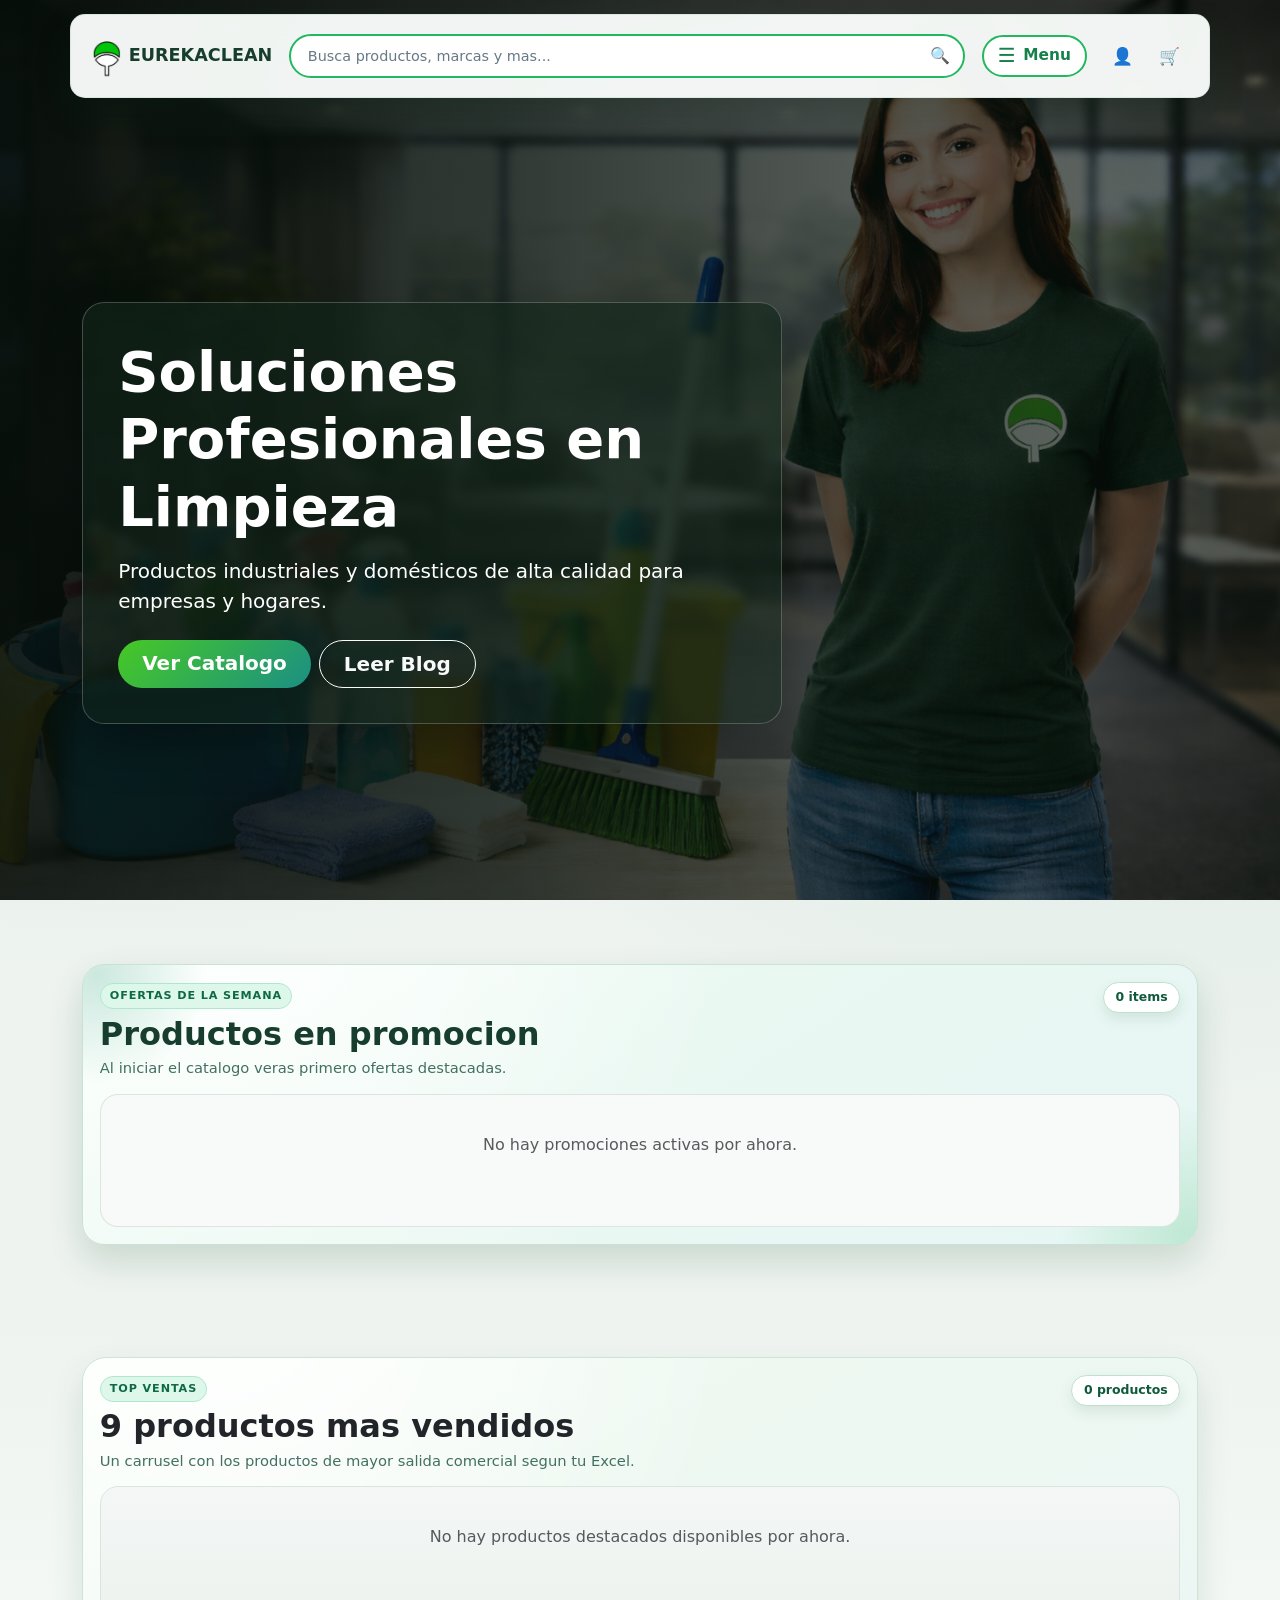
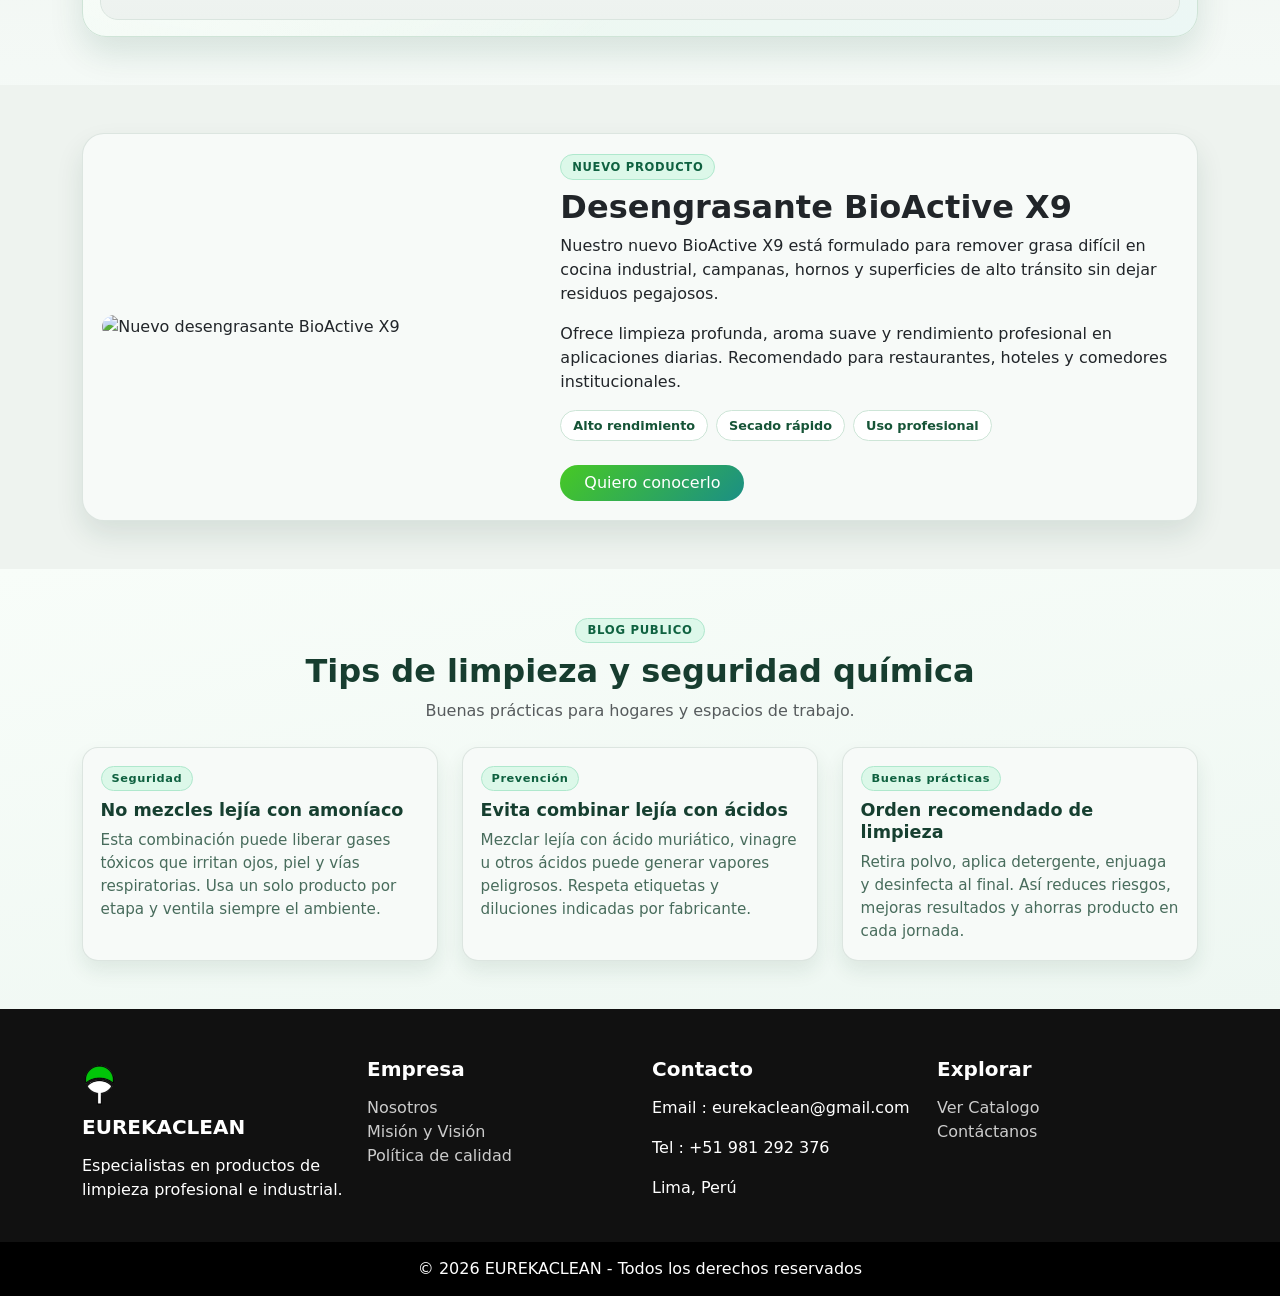
==== commit e50aeedb: "Corrige textos mojibake y acentos UTF-8 en páginas públicas" ====
--- a/index.html
+++ b/index.html
@@ -65,7 +65,7 @@
           Soluciones Profesionales en Limpieza
         </h1>
         <p class="lead mb-4">
-          Productos industriales y domÃ©sticos de alta calidad para empresas y hogares.
+          Productos industriales y domésticos de alta calidad para empresas y hogares.
         </p>
         <div class="d-flex flex-wrap gap-2">
           <a href="tienda.html" class="btn btn-success btn-lg fw-semibold rounded-pill px-4">
@@ -156,8 +156,8 @@
             <span class="new-product-kicker">NUEVO PRODUCTO</span>
             <h2 class="fw-bold mt-2">Desengrasante BioActive X9</h2>
             <p class="mb-3">
-              Nuestro nuevo BioActive X9 estÃ¡ formulado para remover grasa difÃ­cil en cocina industrial,
-              campanas, hornos y superficies de alto trÃ¡nsito sin dejar residuos pegajosos.
+              Nuestro nuevo BioActive X9 está formulado para remover grasa difícil en cocina industrial,
+              campanas, hornos y superficies de alto tránsito sin dejar residuos pegajosos.
             </p>
             <p class="mb-3">
               Ofrece limpieza profunda, aroma suave y rendimiento profesional en aplicaciones diarias.
@@ -165,7 +165,7 @@
             </p>
             <div class="d-flex flex-wrap gap-2">
               <span class="new-product-chip">Alto rendimiento</span>
-              <span class="new-product-chip">Secado rÃ¡pido</span>
+              <span class="new-product-chip">Secado rápido</span>
               <span class="new-product-chip">Uso profesional</span>
             </div>
             <a href="tienda.html" class="btn btn-success rounded-pill px-4 mt-4">Quiero conocerlo</a>
@@ -180,37 +180,37 @@
     <div class="container">
       <div class="section-head text-center mb-4">
         <span class="section-kicker">BLOG PUBLICO</span>
-        <h2 class="fw-bold mb-2">Tips de limpieza y seguridad quÃ­mica</h2>
-        <p class="text-muted mb-0">Buenas prÃ¡cticas para hogares y espacios de trabajo.</p>
+        <h2 class="fw-bold mb-2">Tips de limpieza y seguridad química</h2>
+        <p class="text-muted mb-0">Buenas prácticas para hogares y espacios de trabajo.</p>
       </div>
 
       <div class="row g-4">
         <div class="col-md-4">
           <article class="blog-card h-100">
             <span class="blog-tag">Seguridad</span>
-            <h3>No mezcles lejÃ­a con amonÃ­aco</h3>
+            <h3>No mezcles lejía con amoníaco</h3>
             <p>
-              Esta combinaciÃ³n puede liberar gases tÃ³xicos que irritan ojos, piel y vÃ­as respiratorias.
+              Esta combinación puede liberar gases tóxicos que irritan ojos, piel y vías respiratorias.
               Usa un solo producto por etapa y ventila siempre el ambiente.
             </p>
           </article>
         </div>
         <div class="col-md-4">
           <article class="blog-card h-100">
-            <span class="blog-tag">PrevenciÃ³n</span>
-            <h3>Evita combinar lejÃ­a con Ã¡cidos</h3>
+            <span class="blog-tag">Prevención</span>
+            <h3>Evita combinar lejía con ácidos</h3>
             <p>
-              Mezclar lejÃ­a con Ã¡cido muriÃ¡tico, vinagre u otros Ã¡cidos puede generar vapores peligrosos.
+              Mezclar lejía con ácido muriático, vinagre u otros ácidos puede generar vapores peligrosos.
               Respeta etiquetas y diluciones indicadas por fabricante.
             </p>
           </article>
         </div>
         <div class="col-md-4">
           <article class="blog-card h-100">
-            <span class="blog-tag">Buenas prÃ¡cticas</span>
+            <span class="blog-tag">Buenas prácticas</span>
             <h3>Orden recomendado de limpieza</h3>
             <p>
-              Retira polvo, aplica detergente, enjuaga y desinfecta al final. AsÃ­ reduces riesgos,
+              Retira polvo, aplica detergente, enjuaga y desinfecta al final. Así reduces riesgos,
               mejoras resultados y ahorras producto en cada jornada.
             </p>
           </article>
@@ -234,8 +234,8 @@
           <h5>Empresa</h5>
           <ul class="list-unstyled">
             <li><a href="acerca.html">Nosotros</a></li>
-            <li><a href="acerca.html">MisiÃ³n y VisiÃ³n</a></li>
-            <li><a href="acerca.html">PolÃ­tica de calidad</a></li>
+            <li><a href="acerca.html">Misión y Visión</a></li>
+            <li><a href="acerca.html">Política de calidad</a></li>
           </ul>
         </div>
 
@@ -243,14 +243,14 @@
           <h5>Contacto</h5>
           <p>Email : eurekaclean@gmail.com</p>
           <p>Tel : +51 981 292 376</p>
-          <p>Lima, PerÃº</p>
+          <p>Lima, Perú</p>
         </div>
 
         <div class="col-md-3 mb-4">
           <h5>Explorar</h5>
           <ul class="list-unstyled">
             <li><a href="tienda.html">Ver Catalogo</a></li>
-            <li><a href="contacto.html">ContÃ¡ctanos</a></li>
+            <li><a href="contacto.html">Contáctanos</a></li>
           </ul>
         </div>
 
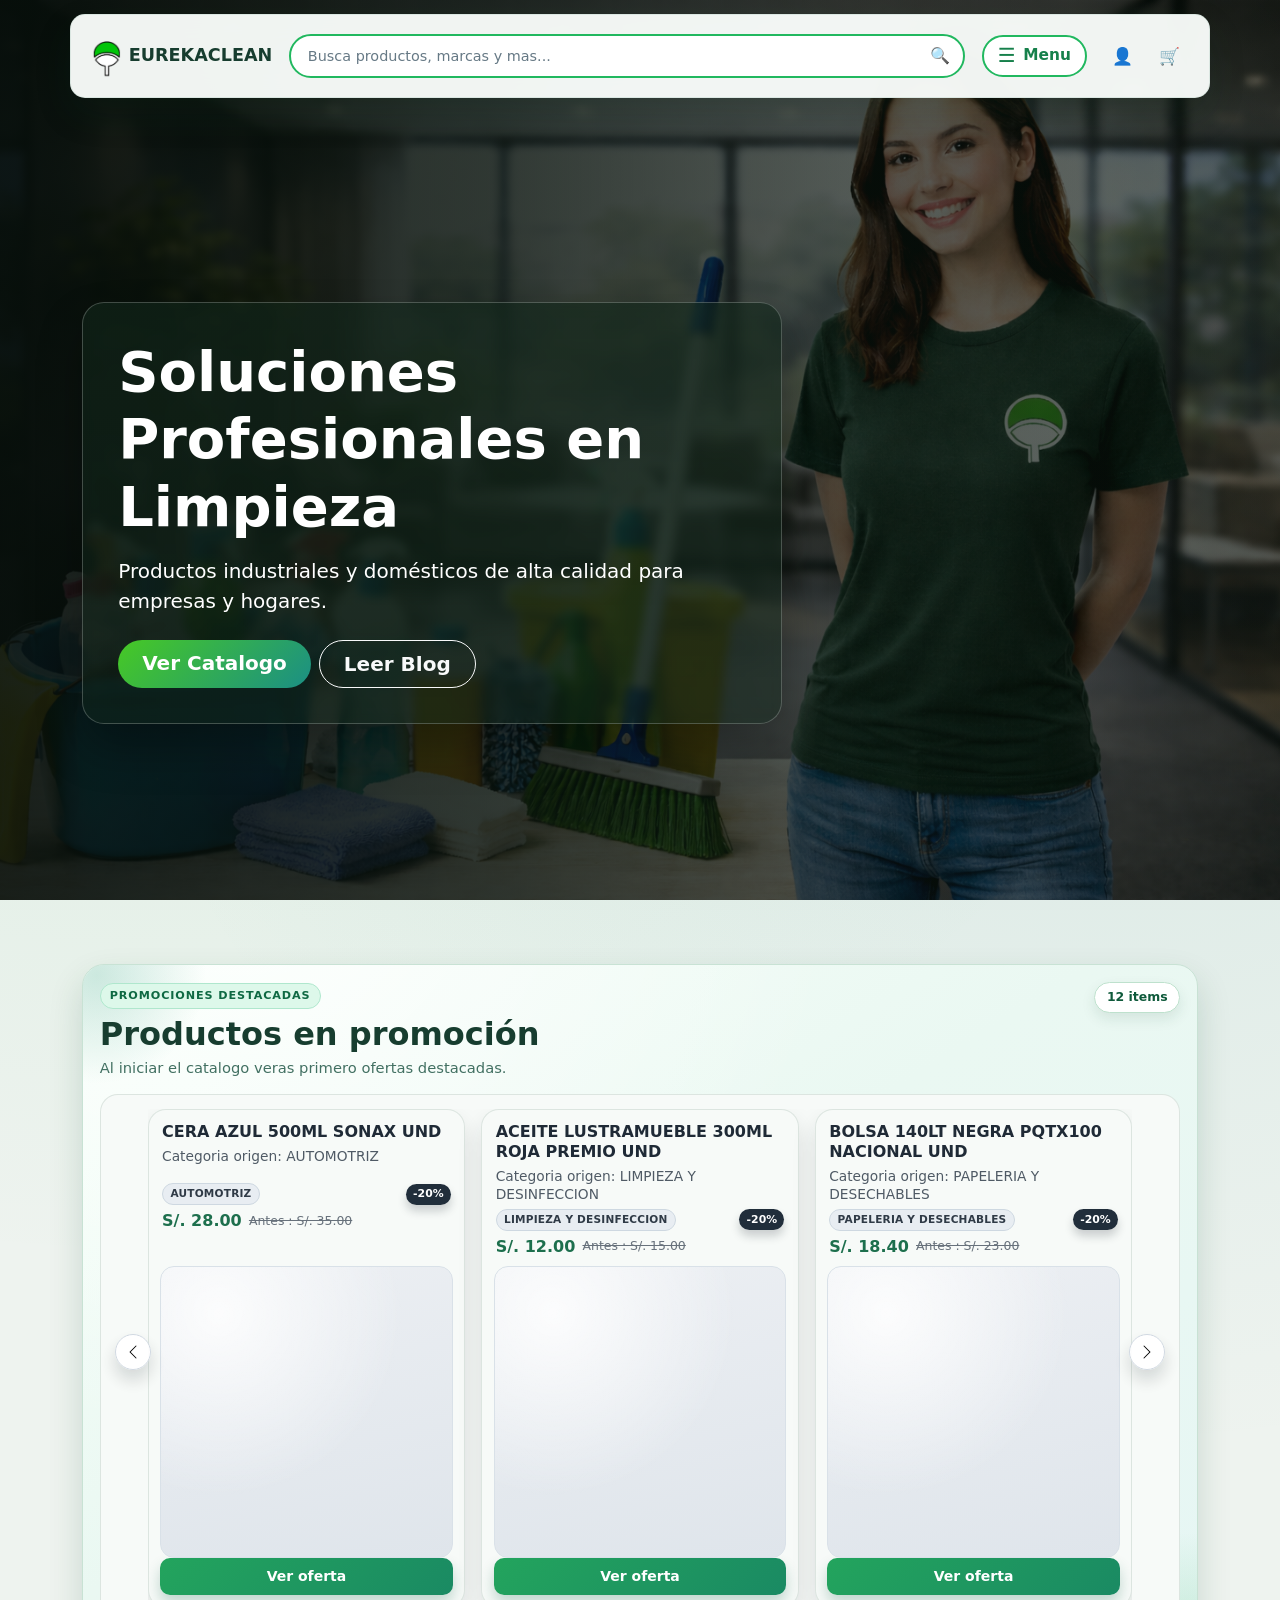
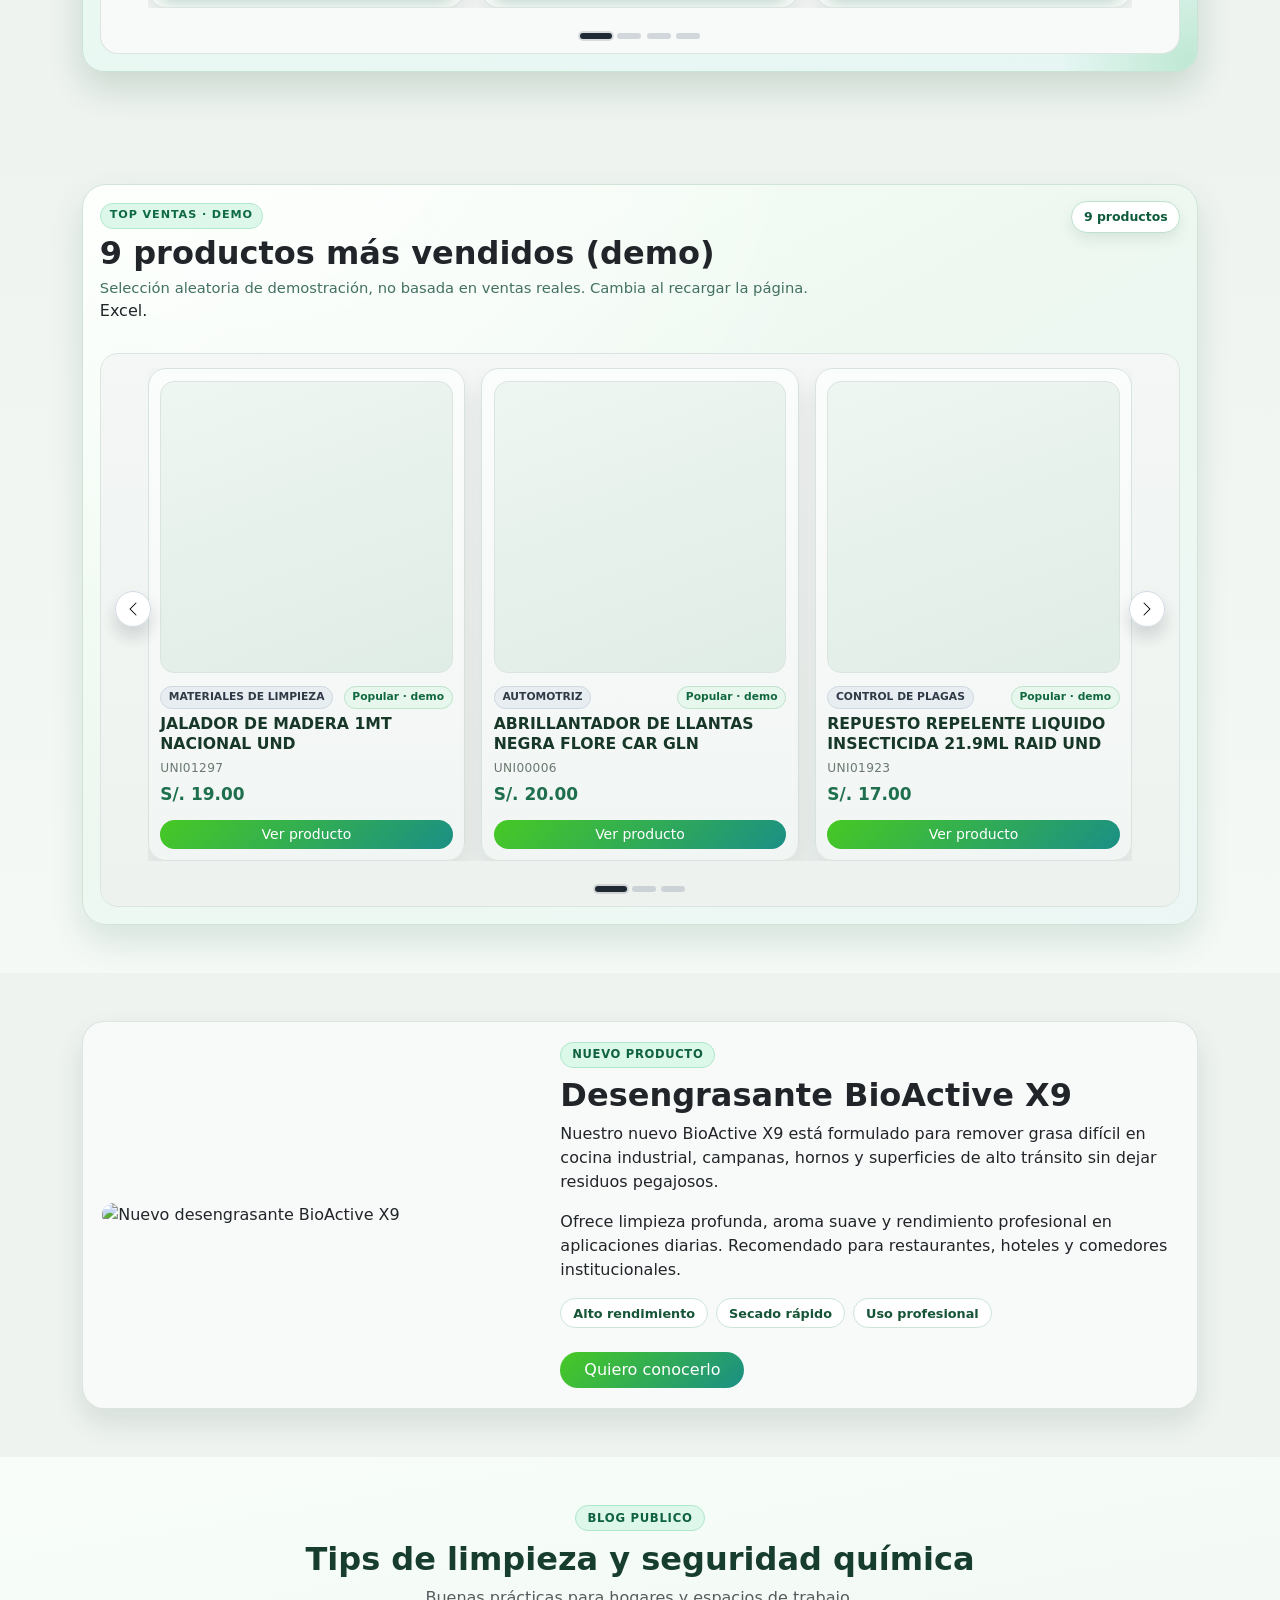
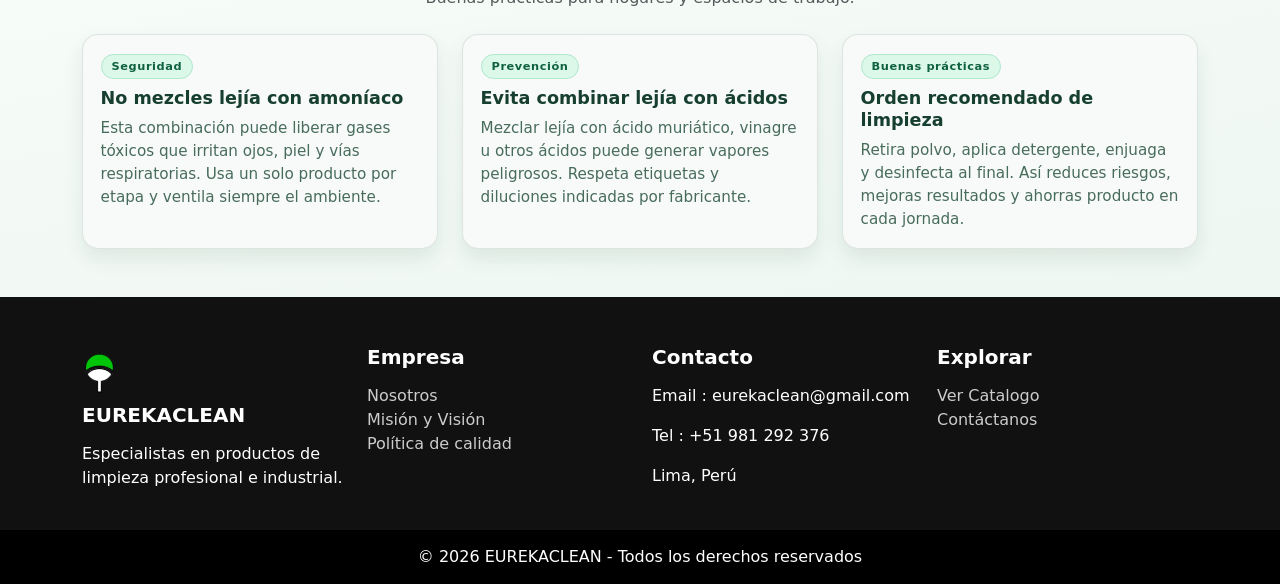
==== commit 3a5add25: "Activa 12 promociones y muestra 9 productos destacados aleatorios en inicio" ====
--- a/index.html
+++ b/index.html
@@ -85,8 +85,8 @@
       <div class="promo-shell mb-0">
         <div class="promo-head">
           <div>
-            <span class="promo-kicker">OFERTAS DE LA SEMANA</span>
-            <h2 class="promo-title mb-1">Productos en promocion</h2>
+            <span class="promo-kicker">PROMOCIONES DESTACADAS</span>
+            <h2 class="promo-title mb-1">Productos en promoción</h2>
             <p class="promo-subtitle mb-0">Al iniciar el catalogo veras primero ofertas destacadas.</p>
           </div>
           <span id="promoCountBadgeHome" class="promo-count-badge">0 items</span>
@@ -116,9 +116,9 @@
       <div class="featured-sellers-shell">
         <div class="featured-sellers-head">
           <div>
-            <span class="featured-sellers-kicker">TOP VENTAS</span>
-            <h2 class="fw-bold mb-1">9 productos mas vendidos</h2>
-            <p class="featured-sellers-subtitle mb-0">Un carrusel con los productos de mayor salida comercial segun tu
+            <span class="featured-sellers-kicker">TOP VENTAS · DEMO</span>
+            <h2 class="fw-bold mb-1">9 productos más vendidos (demo)</h2>
+            <p class="featured-sellers-subtitle mb-0">Selección aleatoria de demostración, no basada en ventas reales. Cambia al recargar la página.</p>
               Excel.</p>
           </div>
           <span id="featuredSellersBadge" class="featured-sellers-badge">0 productos</span>
@@ -262,8 +262,8 @@
     </div>
   </footer>
 
-  <script src="js/catalog-store.js?v=20260604scan2"></script>
-  <script src="js/catalog-top-sellers.js?v=20260604scan2"></script>
+  <script src="js/catalog-store.js?v=20261120promos1"></script>
+  <script src="js/catalog-top-sellers.js?v=20261120demo1"></script>
   <script>
     (() => {
       const promoCountBadge = document.getElementById("promoCountBadgeHome");
@@ -282,7 +282,7 @@
       let homePromoItemsPerSlide = mobilePromoMedia.matches ? 1 : 3;
       let featuredItemsPerSlide = mobilePromoMedia.matches ? 1 : 3;
       const catalogApi = window.EUREKA_CATALOG;
-      const topSellerCodes = Array.isArray(window.EUREKA_TOP_SELLERS) ? window.EUREKA_TOP_SELLERS : [];
+      const topSellerPicker = window.EUREKA_TOP_SELLERS;
       if (!promoCountBadge || !promoIndicators || !promoInner || !catalogApi) return;
 
       function togglePromoControls(show) {
@@ -409,7 +409,11 @@
           });
         });
 
-        return topSellerCodes
+        const selectedCodes = topSellerPicker && typeof topSellerPicker.pick === "function"
+          ? topSellerPicker.pick(Array.from(catalogByCode.values()), 9)
+          : [];
+
+        return selectedCodes
           .map((code) => catalogByCode.get(String(code || "").trim()))
           .filter(Boolean)
           .slice(0, 9);
@@ -466,7 +470,7 @@
                         <span class="promo-old-price">Antes : S/. ${item.originalPrice}</span>
                       </p>
                     </div>
-                    <a class="btn btn-success btn-sm w-100" href="tienda.html">Agregar promocion</a>
+                    <a class="btn btn-success btn-sm w-100" href="tienda.html?q=${encodeURIComponent(item.code)}">Ver oferta</a>
                   </article>
                 </div>
               `).join("")}
@@ -503,7 +507,7 @@
             data-bs-slide-to="${index}"
             class="${index === 0 ? "active" : ""}"
             ${index === 0 ? 'aria-current="true"' : ""}
-            aria-label="Top vendido ${index + 1}"
+            aria-label="Producto destacado ${index + 1}"
           ></button>
         `).join("");
 
@@ -519,13 +523,13 @@
                     <div class="featured-seller-body">
                       <div class="featured-seller-meta">
                         <span class="featured-seller-category">${escapeHtml(item.categoryLabel)}</span>
-                        <span class="featured-seller-rank">Mas vendido</span>
+                        <span class="featured-seller-rank">Popular · demo</span>
                       </div>
                       <h3 class="featured-seller-name">${escapeHtml(item.name)}</h3>
                       <p class="featured-seller-code">${escapeHtml(item.code)}</p>
                       <p class="featured-seller-price">S/. ${formatMoney(item.price)}</p>
                     </div>
-                    <a href="tienda.html" class="btn btn-success btn-sm w-100 rounded-pill">Ver en catalogo</a>
+                    <a href="tienda.html?q=${encodeURIComponent(item.code)}" class="btn btn-success btn-sm w-100 rounded-pill">Ver producto</a>
                   </article>
                 </div>
               `).join("")}
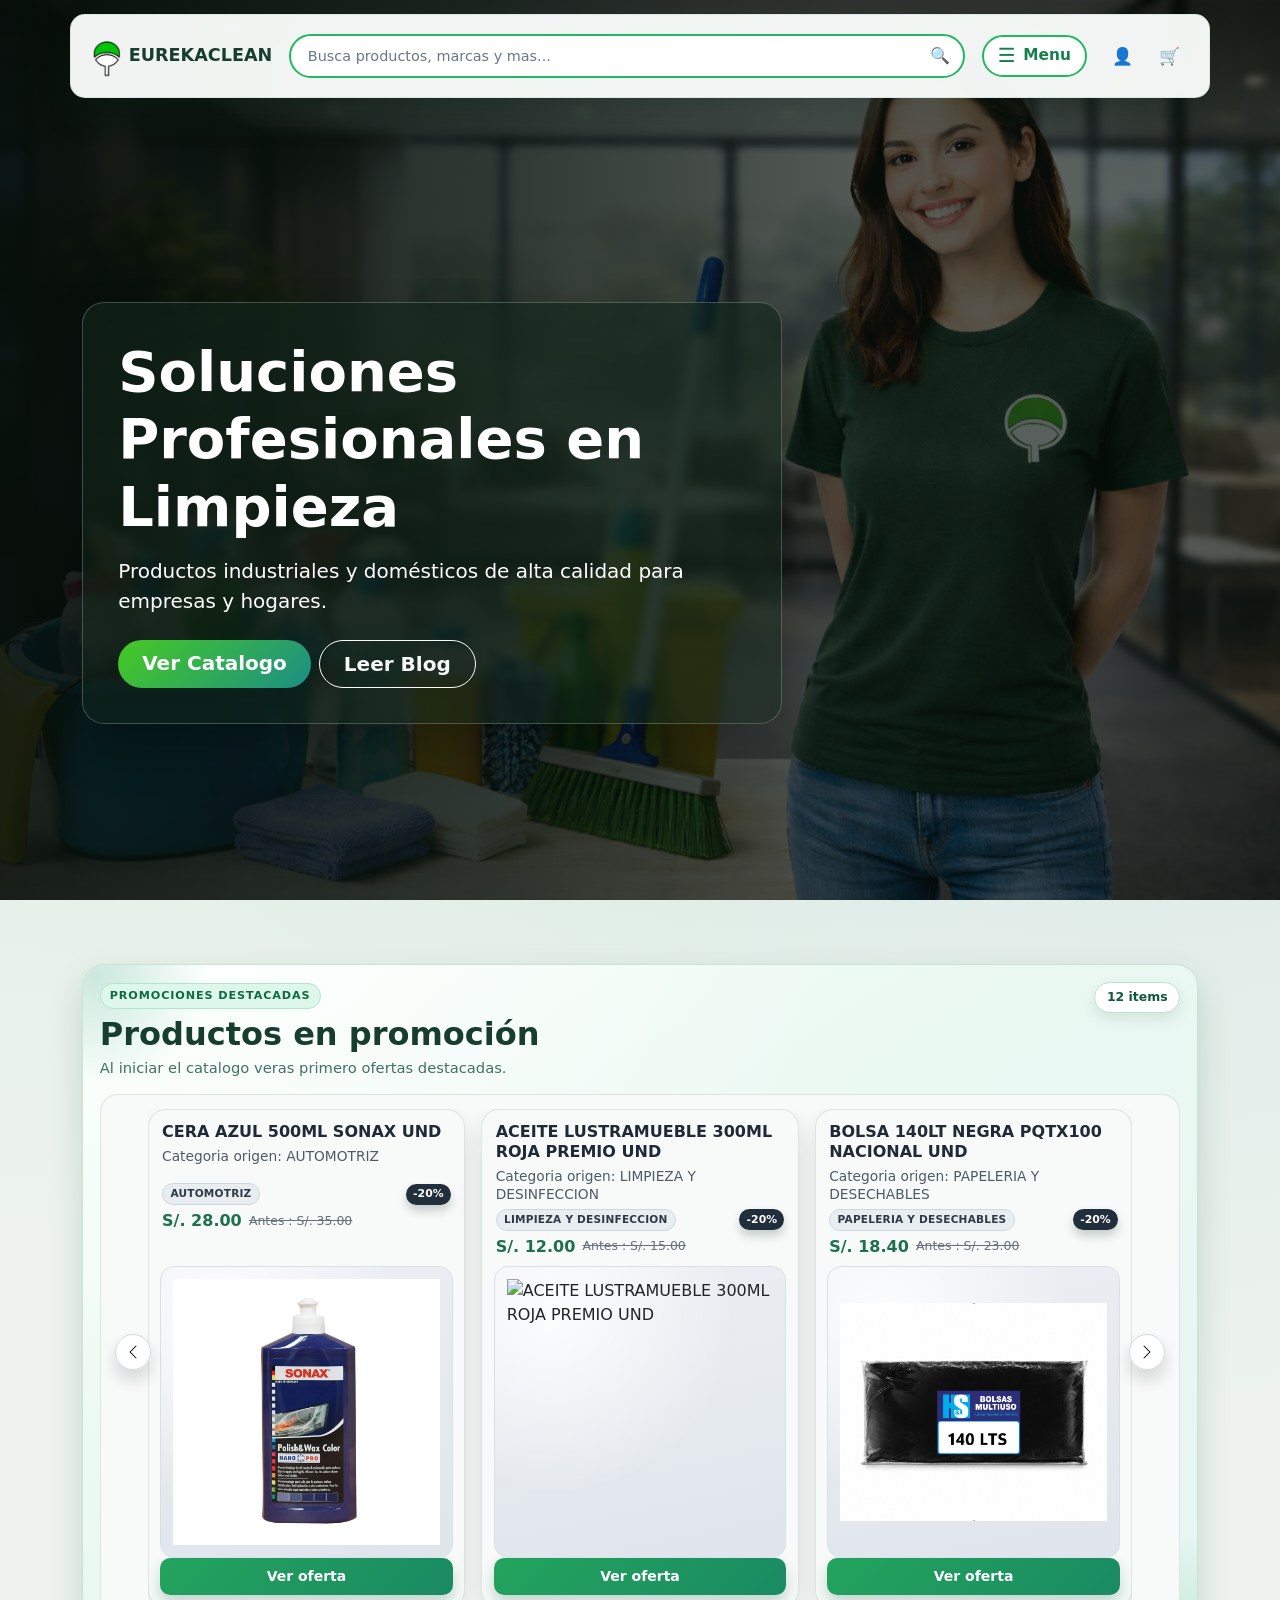
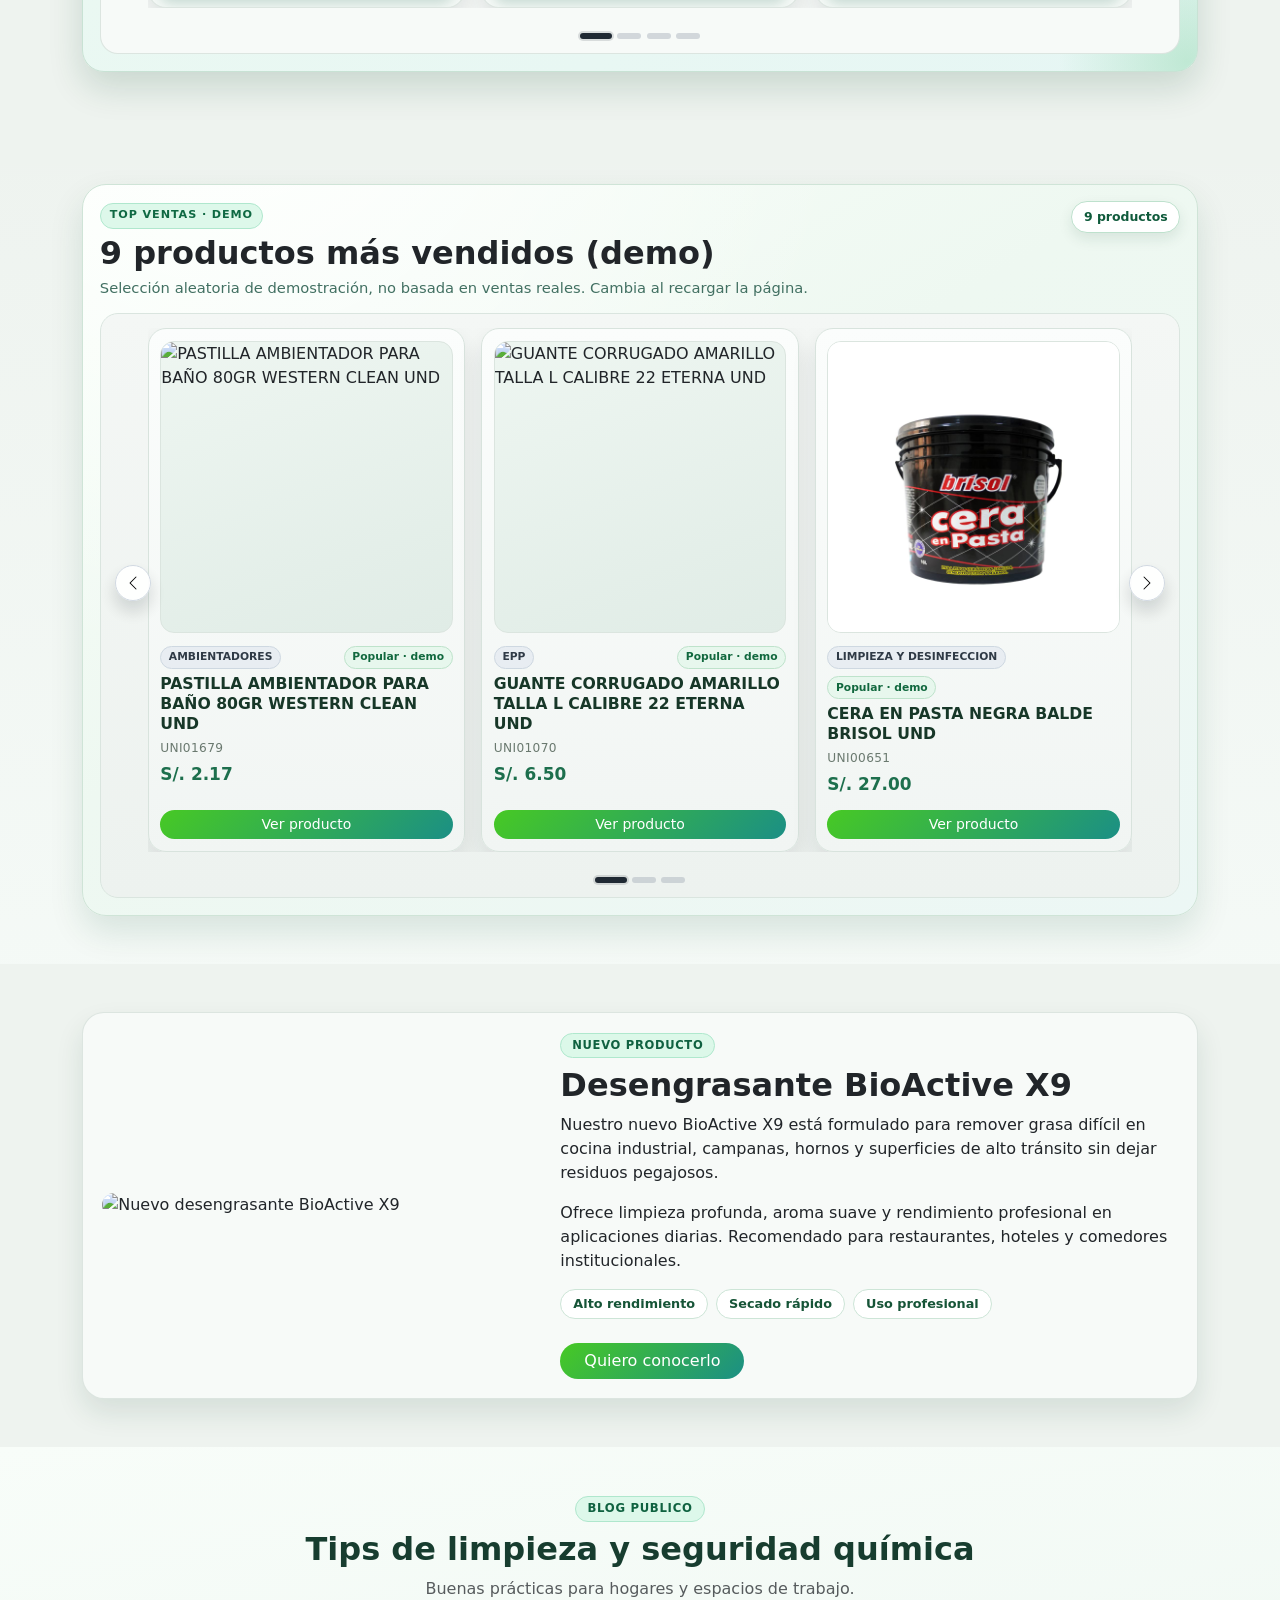
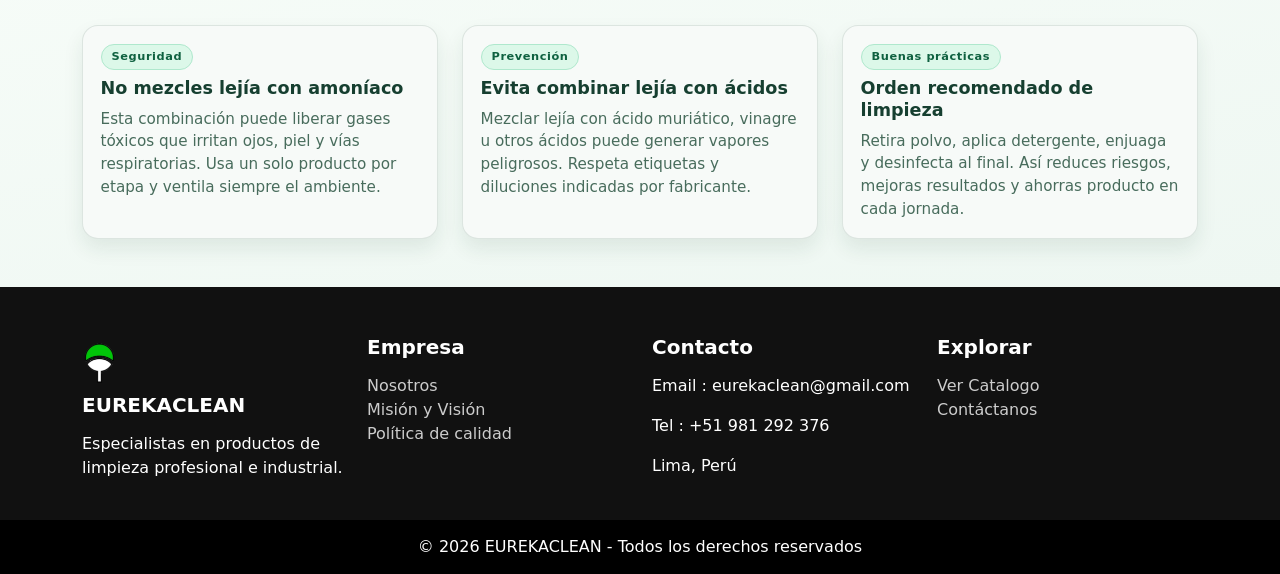
==== commit 6139755b: "Corrige marcado HTML de sección de productos destacados" ====
--- a/index.html
+++ b/index.html
@@ -119,7 +119,6 @@
             <span class="featured-sellers-kicker">TOP VENTAS · DEMO</span>
             <h2 class="fw-bold mb-1">9 productos más vendidos (demo)</h2>
             <p class="featured-sellers-subtitle mb-0">Selección aleatoria de demostración, no basada en ventas reales. Cambia al recargar la página.</p>
-              Excel.</p>
           </div>
           <span id="featuredSellersBadge" class="featured-sellers-badge">0 productos</span>
         </div>
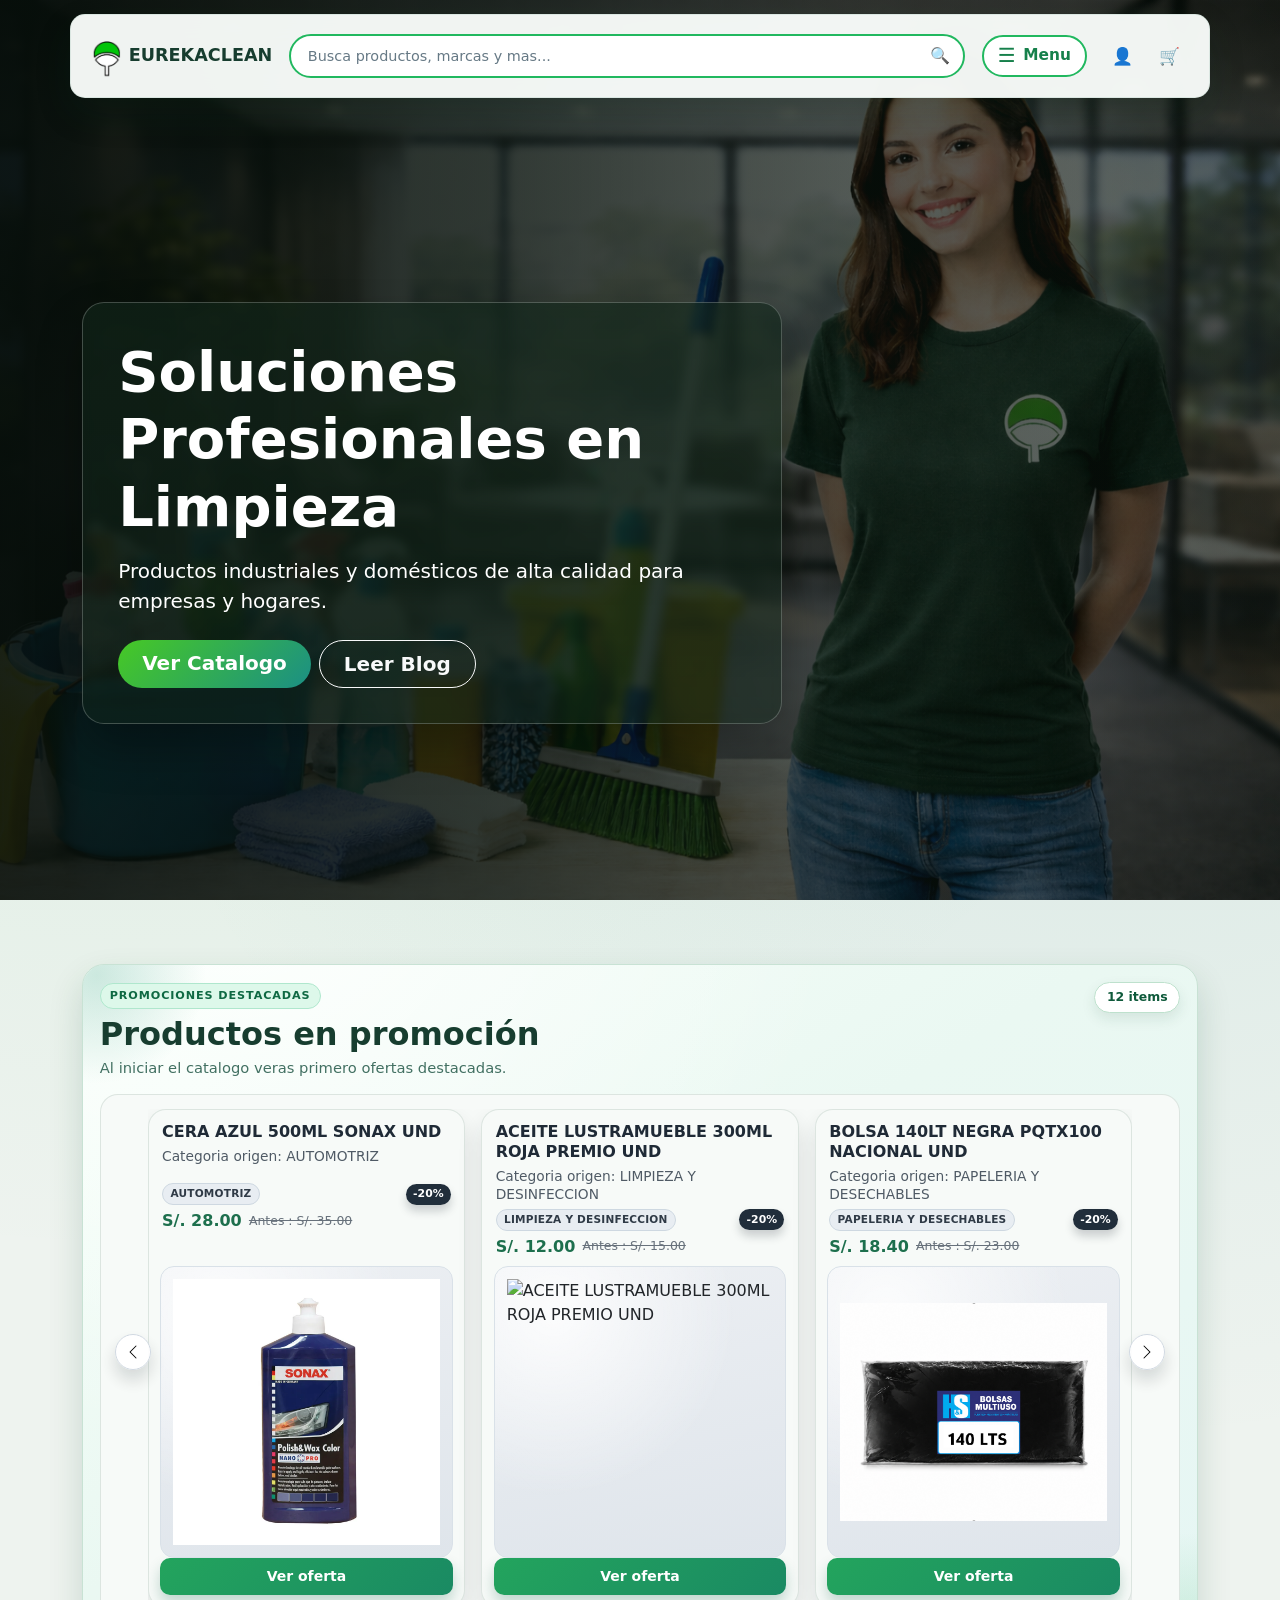
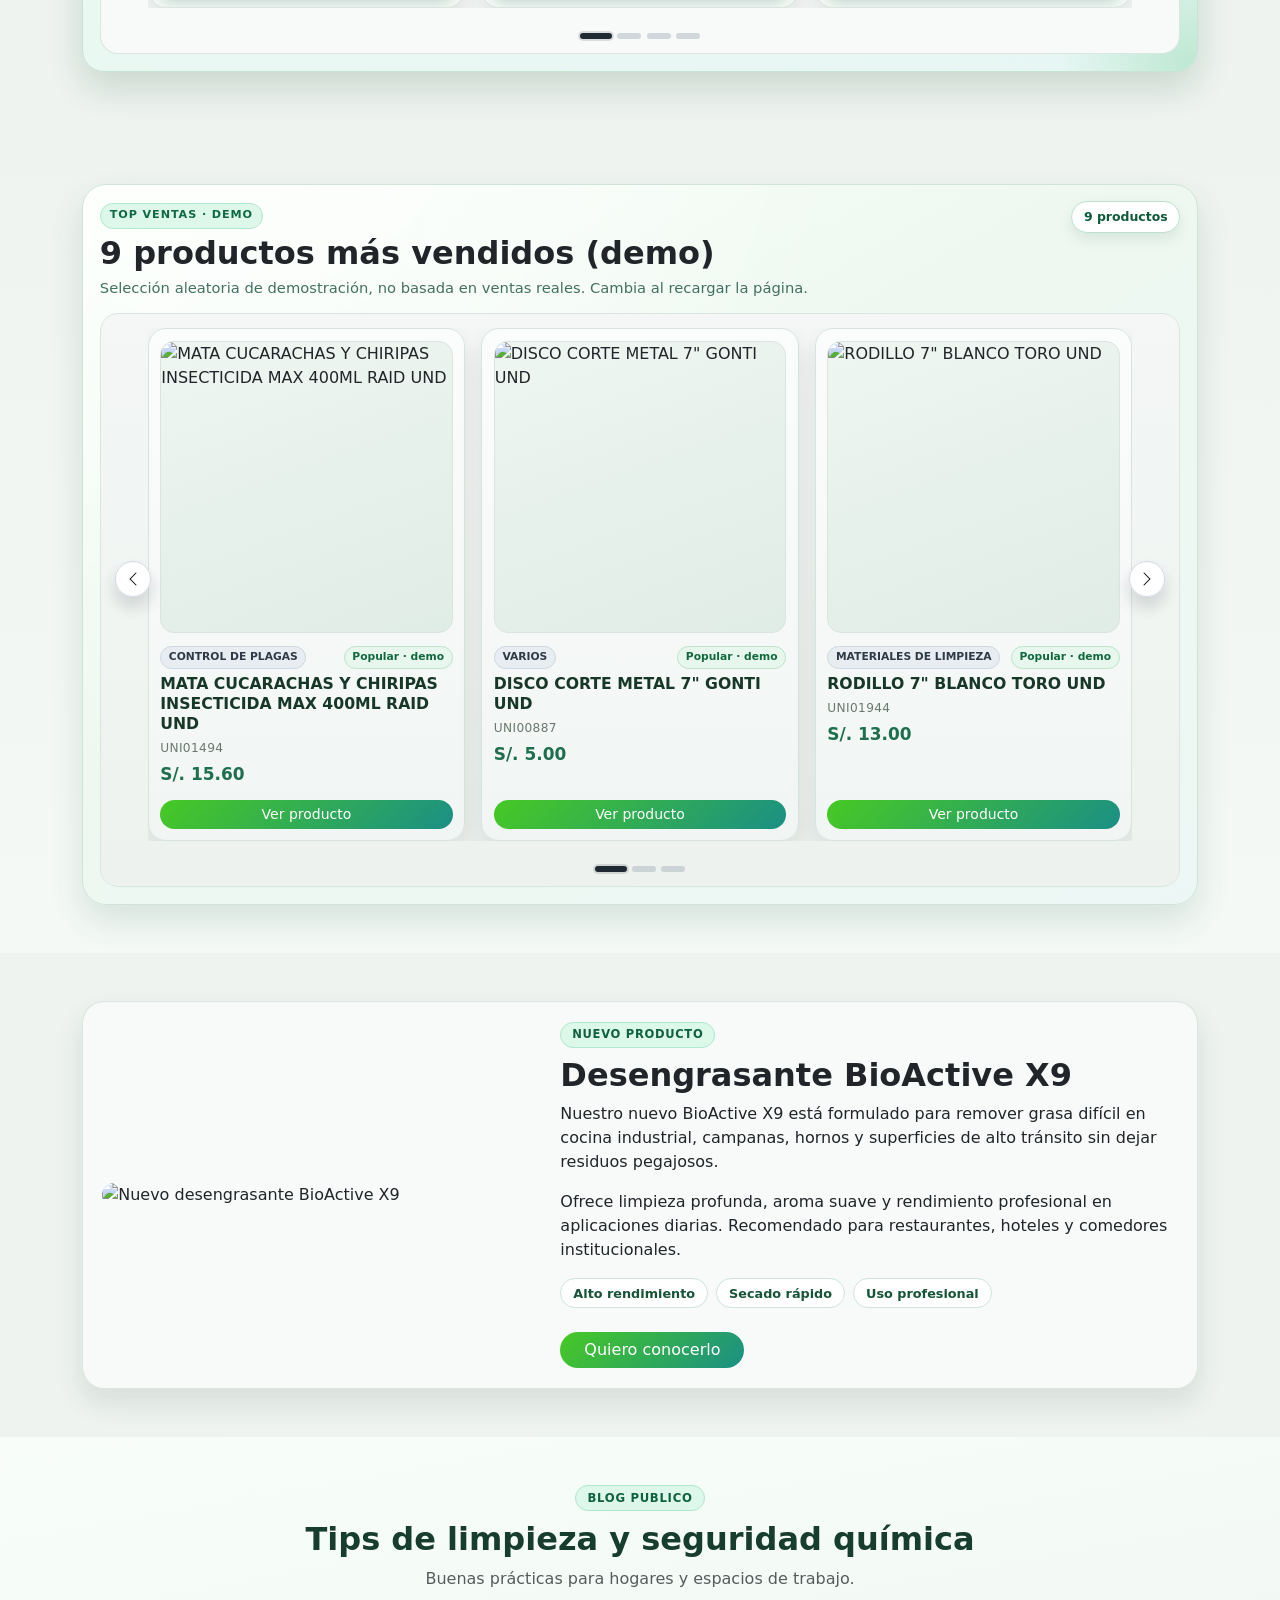
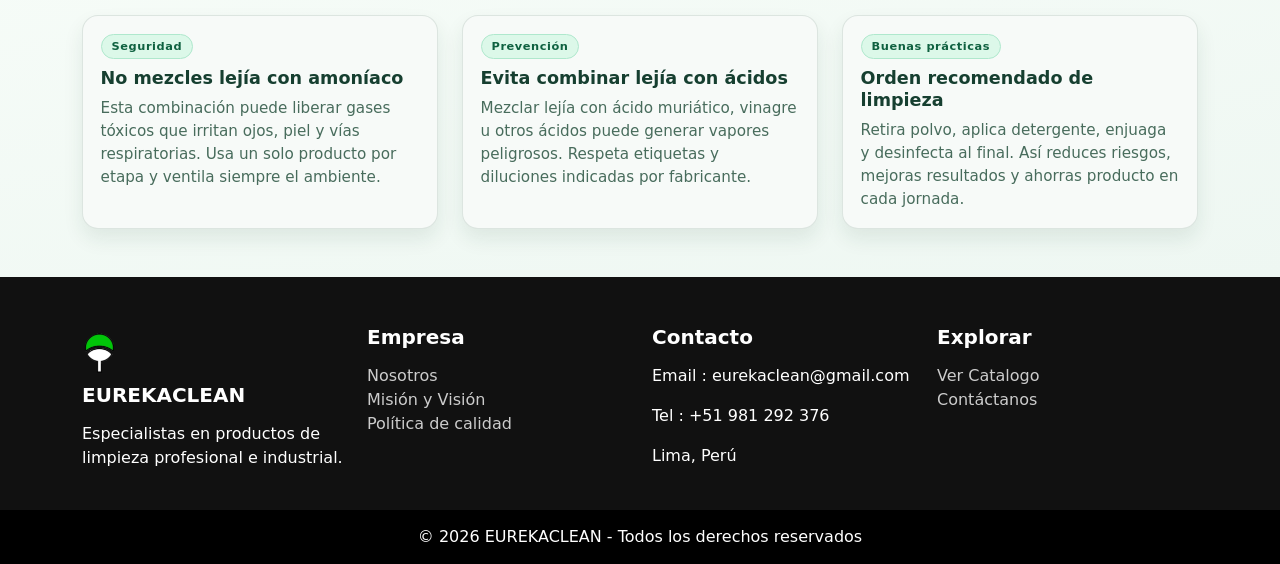
==== commit a4053d4c: "Actualiza caché de scripts para acceso demo y carrito público" ====
--- a/index.html
+++ b/index.html
@@ -14,8 +14,8 @@
   <link rel="icon" type="image/png" href="img/logo.png">
   <link rel="stylesheet" href="css/style-auth-admin.css?v=20260605noflicker1">
   <link rel="stylesheet" href="css/style-mobile.css?v=20260605noflicker1">
-  <script src="js/runtime-config.js?v=20260604scan2"></script>
-  <script src="js/app-config.js?v=20260604scan2"></script>
+  <script src="js/runtime-config.js?v=20261120orders2"></script>
+  <script src="js/app-config.js?v=20261120orders2"></script>
   <script src="js/auth-admin-flag.js?v=20260605noflicker1"></script>
 </head>
 
@@ -583,7 +583,7 @@
         });
     })();
   </script>
-  <script src="js/auth-ui.js?v=20260605noflicker1"></script>
+  <script src="js/auth-ui.js?v=20261120orders2"></script>
   <script src="https://cdn.jsdelivr.net/npm/bootstrap@5.3.3/dist/js/bootstrap.bundle.min.js" integrity="sha384-YvpcrYf0tY3lHB60NNkmXc5s9fDVZLESaAA55NDzOxhy9GkcIdslK1eN7N6jIeHz" crossorigin="anonymous"></script>
 
 </body>
